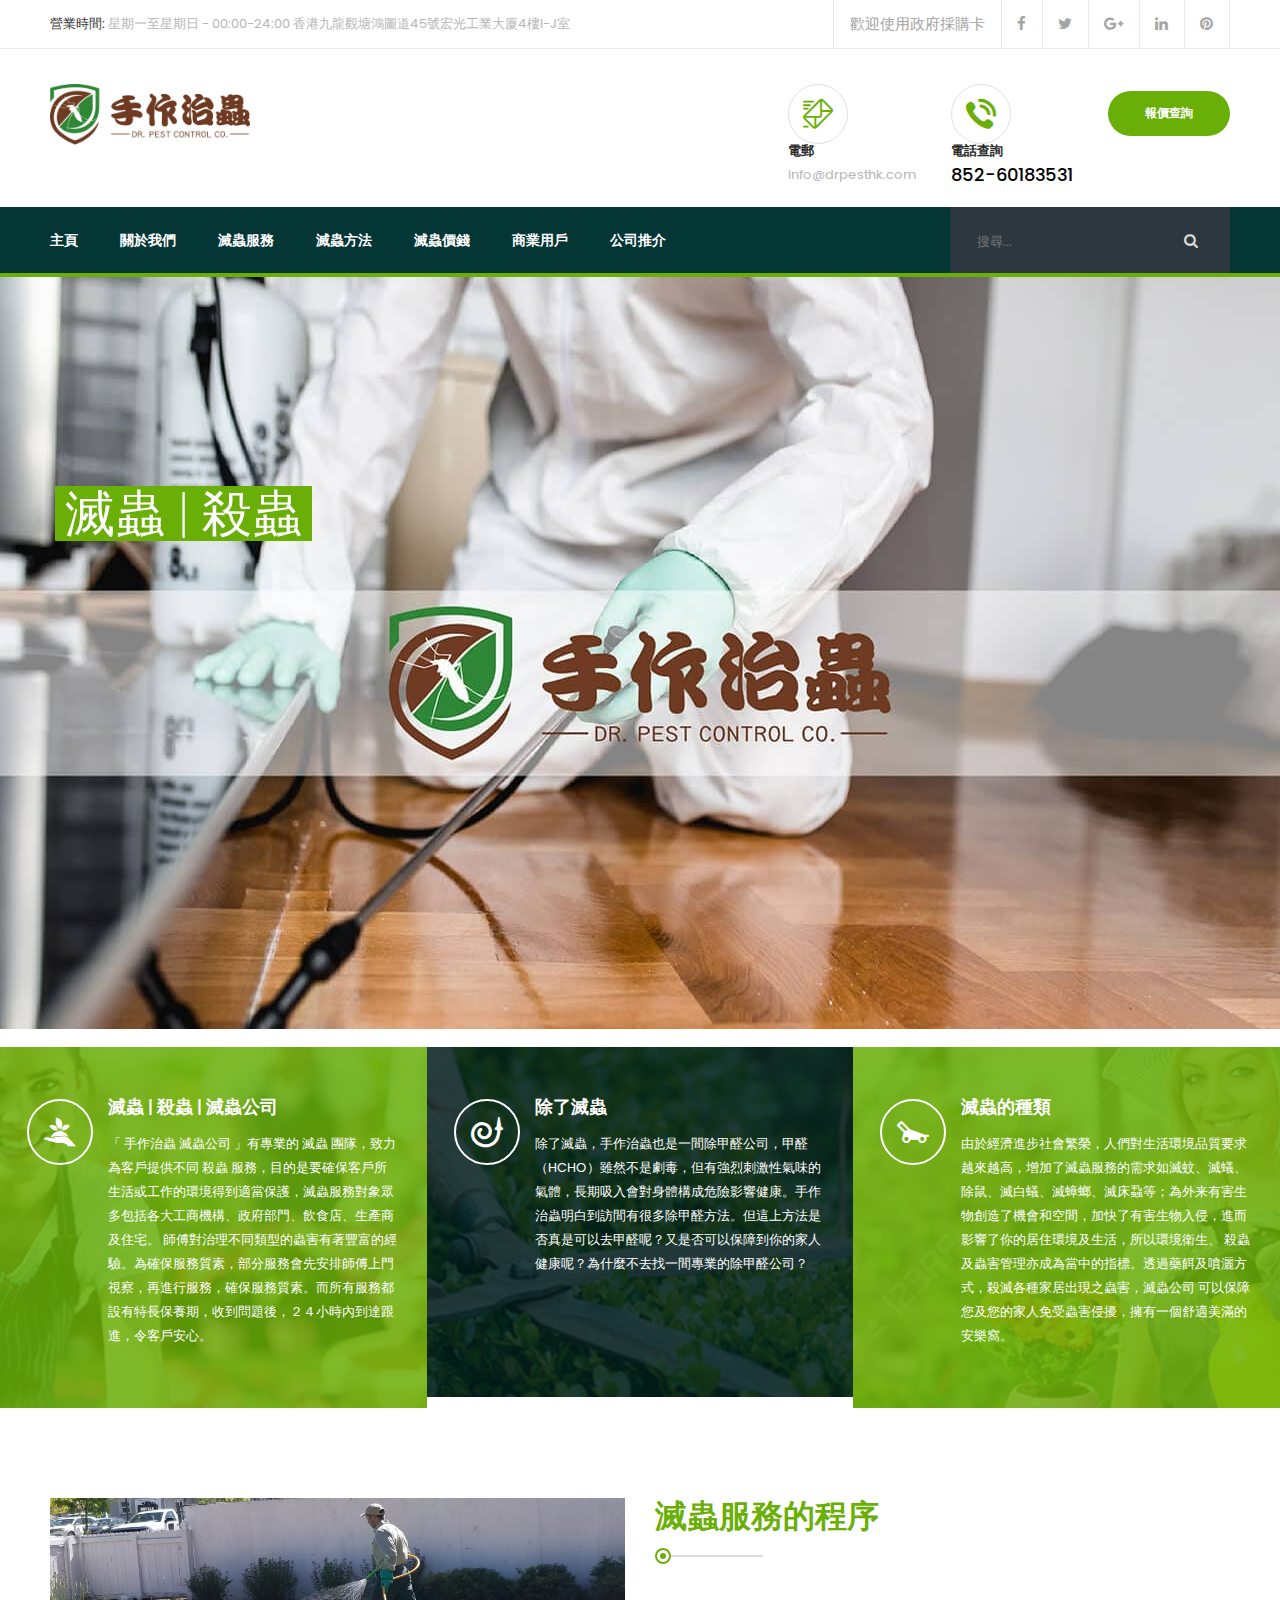
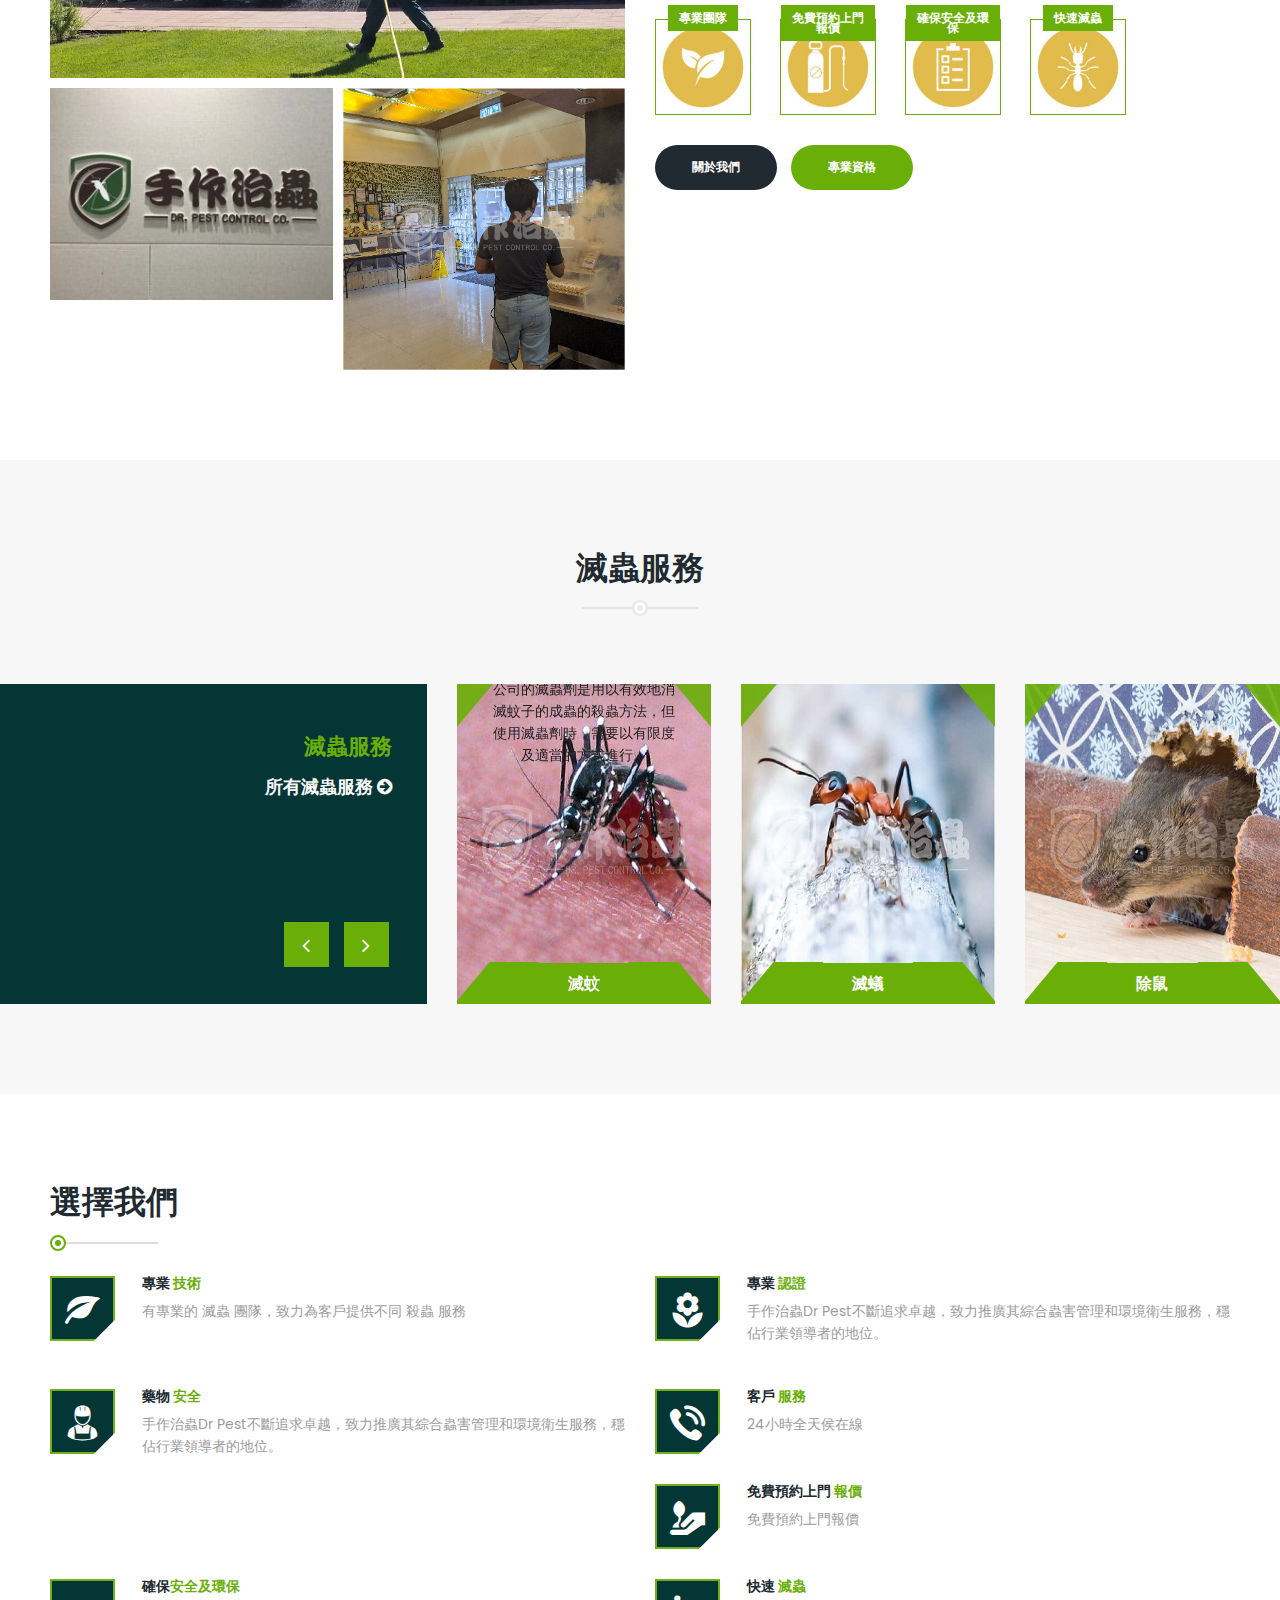
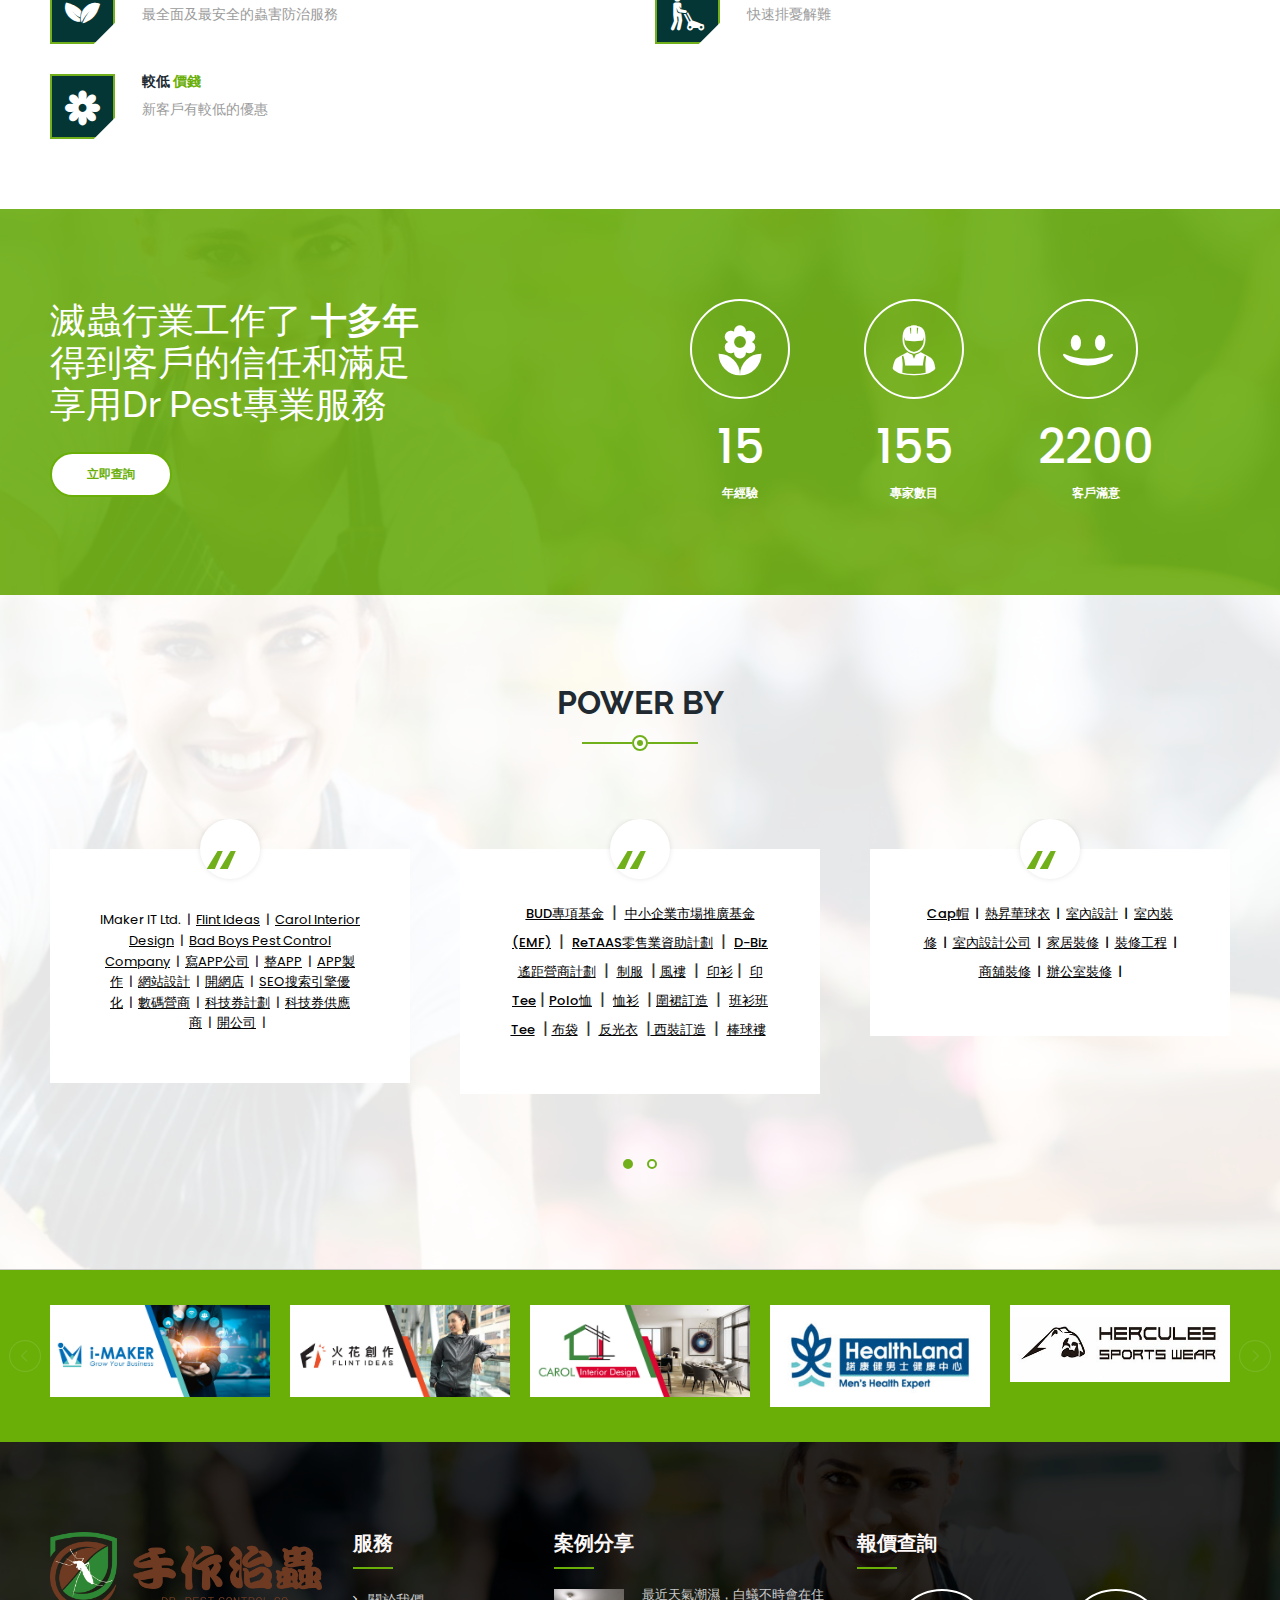
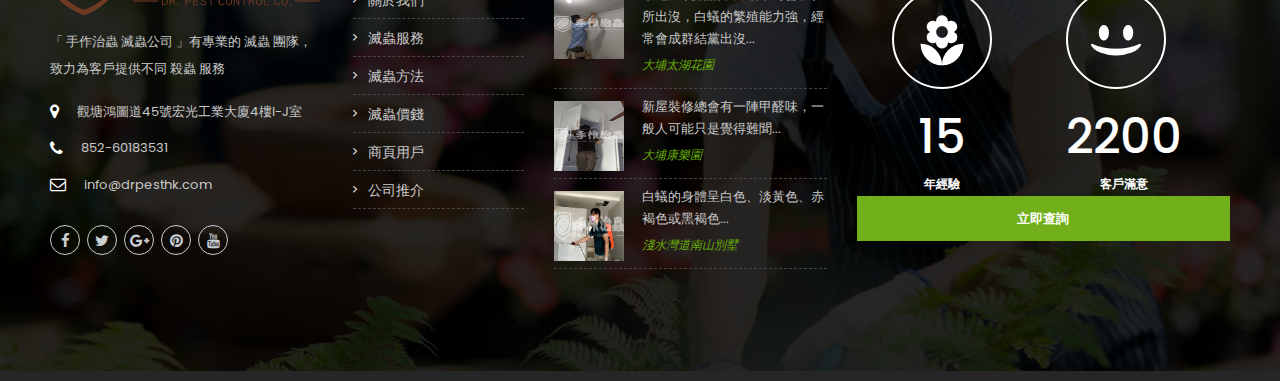
==== index.html @ c7b5b027 "update" ====
﻿<!DOCTYPE html>
<html lang="en">

<head>
	<meta charset="UTF-8">
	<title>Home</title>
	<!-- responsive meta -->
	<meta name="viewport" content="width=device-width, initial-scale=1">
	<!-- master stylesheet -->
	<link rel="stylesheet" href="css/style.css">
	<!-- responsive stylesheet -->
	<link rel="stylesheet" href="css/bootstrap-margin-padding.css">
	<link rel="stylesheet" href="css/responsive.css">
	<!-- THESE ARE THE META TAGS YOU MUST INCLUDE -->

	<meta charset="utf-8">
	<meta name="viewport" content="width=device-width, initial-scale=1, shrink-to-fit=no">
	<!-- NEXT IS THE BOOTSTRAP CDN -->
	<link rel="stylesheet" href="https://stackpath.bootstrapcdn.com/bootstrap/4.1.3/css/bootstrap.min.css"
		integrity="sha384-MCw98/SFnGE8fJT3GXwEOngsV7Zt27NXFoaoApmYm81iuXoPkFOJwJ8ERdknLPMO" crossorigin="anonymous">



	<!-- YOUR CONTENT GOES HERE -->
	<!-- NEXT IS THE JAVASCRIPT: JQUERY FIRST, POPPER.JS SECOND, BOOTSTRAP JS THIRD -->
	<!-- <script src="https://code.jquery.com/jquery-3.3.1.slim.min.js" integrity="sha384-q8i/X+965DzO0rT7abK41JStQIAqVgRVzpbzo5smXKp4YfRvH+8abtTE1Pi6jizo" crossorigin="anonymous"></script> -->
	<!-- <script src="https://cdnjs.cloudflare.com/ajax/libs/popper.js/1.14.3/umd/popper.min.js" integrity="sha384-ZMP7rVo3mIykV+2+9J3UJ46jBk0WLaUAdn689aCwoqbBJiSnjAK/l8WvCWPIPm49" crossorigin="anonymous"></script> -->
	<!-- <script src="https://stackpath.bootstrapcdn.com/bootstrap/4.1.3/js/bootstrap.min.js" integrity="sha384-ChfqqxuZUCnJSK3+MXmPNIyE6ZbWh2IMqE241rYiqJxyMiZ6OW/JmZQ5stwEULTy" crossorigin="anonymous"></script> -->
	<meta name="google-site-verification" content="wWHBRMINv65Apo0WuNTCNq6LvYM0Bk4wvo0X62aEets" />

</head>



<body>

	<!-- Preloader -->
	<div class="preloader"></div>
	<section class="top-bar">
		<div class="container">
			<div class="left-text pull-left">
				<p><span>營業時間: </span> 星期一至星期日 - 00:00-24:00 香港九龍觀塘鴻圖道45號宏光工業大廈4樓I-J室</p>
			</div>
			<!-- /.left-text -->
			<div class="social-icons pull-right">

				<ul>
					<li><a href="#">歡迎使用政府採購卡
						</a></li>
					<li><a href="#"><i class="fa fa-facebook"></i></a></li>
					<li><a href="#"><i class="fa fa-twitter"></i></a></li>
					<li><a href="#"><i class="fa fa-google-plus"></i></a></li>
					<li><a href="#"><i class="fa fa-linkedin"></i></a></li>
					<li><a href="#"><i class="fa fa-pinterest"></i></a></li>
				</ul>
			</div>
			<!-- /.social-icons -->
		</div>
	</section>
	<!-- /.top-bar -->
	<header class="header">
		<div class="container">
			<div class="logo pull-left">
				<a href="index.html">
					<img src="img/resources/logo.png" alt="Awesome Image" width="200" />
				</a>
			</div>
			<div class="header-right-info pull-right clearfix">
				<div class="single-header-info">
					<div class="icon-box">
						<div class="inner-box">
							<i class="flaticon-interface"></i>
						</div>
					</div>
					<div class="content">
						<h3>電郵</h3>
						<p>info@drpesthk.com</p>
					</div>
				</div>
				<div class="single-header-info">
					<div class="icon-box">
						<div class="inner-box">
							<i class="flaticon-phone-call"></i>
						</div>
					</div>
					<div class="content">
						<h3>電話查詢</h3>
						<p><b>852-60183531</b></p>
					</div>
				</div>

				<div class="single-header-info">
					<a href="./contact.html" class="thm-btn">報價查詢</a>
				</div>
			</div>
		</div>
	</header>
	<!-- /.header -->
	<nav class="mainmenu-area stricky">
		<div class="container">
			<div class="navigation pull-left">
				<div class="nav-header">
					<ul>
						<li><a href="index.html">主頁</a></li>
						<li class="nav-item px-6 dropdown">
							<a class="nav-link dropdown-toggle" href="#" id="servicesDropdown" role="button"
								data-toggle="dropdown" aria-haspopup="true" aria-expanded="false">關於我們</a>
							<div class="dropdown-menu" aria-labelledby="servicesDropdown">

								<div class="d-md-flex align-items-start justify-content-start">
									<div>
										<a class="dropdown-item" href="method.html">關於我們</a>
										<a class="dropdown-item" href="method.html">案例分享-家居服務</a>
										<a class="dropdown-item" href="method.html">案例分享-商業合作</a>
										<a class="dropdown-item" href="method.html">企業責任</a>
										<a class="dropdown-item" href="method.html">合作伙伴</a>
										<a class="dropdown-item" href="method.html">專業認證</a>
										<a class="dropdown-item" href="method.html">BLOG</a>
										<a class="dropdown-item" href="method.html">客戶轉介獎勵</a>
										<a class="dropdown-item" href="method.html">DR PEST品牌介紹</a>
									</div>

								</div>
						</li>
						<li class="nav-item px-6 dropdown">
							<a class="nav-link dropdown-toggle" href="#" id="servicesDropdown" role="button"
								data-toggle="dropdown" aria-haspopup="true" aria-expanded="false">滅蟲服務</a>
							<div class="dropdown-menu" aria-labelledby="servicesDropdown">

								<div class="d-md-flex align-items-start justify-content-start">
									<div>
										<div class="dropdown-header">蟲類</div>
										<a class="dropdown-item" href="method.html">滅蟲服務</a>
										<a class="dropdown-item" href="method.html">滅蚊服務</a>
										<a class="dropdown-item" href="method.html">滅蟻服務</a>
										<a class="dropdown-item" href="method.html">除鼠服務</a>
										<a class="dropdown-item" href="method.html">滅白蟻服務</a>
										<a class="dropdown-item" href="method.html">滅蟑螂服務</a>
										<a class="dropdown-item" href="method.html">滅床蝨服務</a>
										<a class="dropdown-item" href="method.html">滅衣魚服務</a>
										<a class="dropdown-item" href="method.html">滅蝨服務</a>
									</div>
									<div>
										<div class="dropdown-header">家居</div>
										<a class="dropdown-item" href="method.html">家居滅蟲服務</a>
										<a class="dropdown-item" href="method.html">新屋滅蟲</a>
									</div>
									<div>
										<div class="dropdown-header">蜂巢</div>
										<a class="dropdown-item" href="method.html">蜂巢處理</a>
										<a class="dropdown-item" href="method.html">蜜蜂</a>
										<a class="dropdown-item" href="method.html">蜜蜂入屋</a>

									</div>
									<div>
										<div class="dropdown-header">甲醛</div>
										<a class="dropdown-item" href="method.html">清除甲醛</a>
										<a class="dropdown-item" href="method.html">裝修後除甲醛</a>
									</div>
									<div>
										<div class="dropdown-header">白蟻</div>
										<a class="dropdown-item" href="method.html">白蟻防治</a>
										<a class="dropdown-item" href="method.html">殺白蟻</a>
										<a class="dropdown-item" href="method.html">白蟻防治藥劑</a>
									</div>
									<div>
										<div class="dropdown-header">納米天然消毒服務</div>
										<a class="dropdown-item" href="method.html">納米天然消毒服務</a>
										<a class="dropdown-item" href="method.html">霧化消毒</a>
										<a class="dropdown-item" href="method.html">霧化消毒機</a>
										<a class="dropdown-item" href="method.html">消毒服務</a>
										<a class="dropdown-item" href="method.html">專業消毒公司</a>
										<a class="dropdown-item" href="method.html">遊艇消毒</a>
										<a class="dropdown-item" href="method.html">診所消毒</a>
										<a class="dropdown-item" href="method.html">老人院霧化消毒</a>
										<a class="dropdown-item" href="method.html">學校霧化消毒</a>
										<a class="dropdown-item" href="method.html">車輛消毒</a>
										<a class="dropdown-item" href="method.html">上門消毒</a>
									</div>
								</div>
							</div>
						</li>
						<li class="nav-item px-6 dropdown">
							<a class="nav-link dropdown-toggle" href="#" id="servicesDropdown" role="button"
								data-toggle="dropdown" aria-haspopup="true" aria-expanded="false">滅蟲方法</a>
							<div class="dropdown-menu" aria-labelledby="servicesDropdown">

								<div class="d-md-flex align-items-start justify-content-start">
									<div>
										<div class="dropdown-header">蟲類</div>
										<a class="dropdown-item" href="method.html">滅蟻方法</a>
										<a class="dropdown-item" href="method.html">滅蟑螂方法</a>
										<a class="dropdown-item" href="./method.html">滅床蝨方法</a>
										<a class="dropdown-item" href="method.html">除鼠服務</a>
										<a class="dropdown-item" href="method.html">家居滅蟲方法</a>
									</div>
									<div>
										<div class="dropdown-header">甲醛</div>
										<a class="dropdown-item" href="method.html">除甲醛方法</a>

									</div>
									<div>
										<div class="dropdown-header">白蟻</div>
										<a class="dropdown-item" href="method.html">除白蟻方法</a>
										<a class="dropdown-item" href="method.html">消滅白蟻方法</a>

									</div>
								</div>
							</div>
						</li>
						<li class="nav-item px-6 dropdown">
							<a class="nav-link dropdown-toggle" href="#" id="servicesDropdown" role="button"
								data-toggle="dropdown" aria-haspopup="true" aria-expanded="false">滅蟲價錢</a>
							<div class="dropdown-menu" aria-labelledby="servicesDropdown">

								<div class="d-md-flex align-items-start justify-content-start">
									<div>
										<a class="dropdown-item" href="method.html">除甲醛價錢</a>
										<a class="dropdown-item" href="method.html">除白蟻費用</a>
										<a class="dropdown-item" href="method.html">白蟻防治費用</a>
										<a class="dropdown-item" href="method.html">滅床蝨價錢</a>

									</div>

								</div>
						</li>

						<li class="nav-item px-6 dropdown">
							<a class="nav-link dropdown-toggle" href="#" id="servicesDropdown" role="button"
								data-toggle="dropdown" aria-haspopup="true" aria-expanded="false">商業用戶</a>
							<div class="dropdown-menu" aria-labelledby="servicesDropdown">

								<div class="d-md-flex align-items-start justify-content-start">
									<div>
										<a class="dropdown-item" href="method.html">商業客戶滅蟲</a>
										<a class="dropdown-item" href="method.html">食品工廠滅蟲</a>
										<a class="dropdown-item" href="method.html">餐飲業滅蟲</a>
										<a class="dropdown-item" href="method.html">酒店與度假村</a>
										<a class="dropdown-item" href="method.html">超市滅蟲</a>
										<a class="dropdown-item" href="method.html">物流滅蟲</a>

									</div>
									<div>
										<a class="dropdown-item" href="method.html">商場滅蟲</a>
										<a class="dropdown-item" href="method.html">辦公室滅蟲</a>
										<a class="dropdown-item" href="method.html">大廈滅蟲</a>
										<a class="dropdown-item" href="method.html">藥廠滅蟲</a>
										<a class="dropdown-item" href="method.html">醫院滅蟲</a>
										<a class="dropdown-item" href="method.html">工地滅蟲</a>

									</div>
									<div>
										<a class="dropdown-item" href="method.html">飛機除蟲</a>
										<a class="dropdown-item" href="method.html">船隻滅蟲</a>

									</div>

								</div>
						</li>

						<li class="nav-item px-6 dropdown">
							<a class="nav-link dropdown-toggle" href="#" id="servicesDropdown" role="button"
								data-toggle="dropdown" aria-haspopup="true" aria-expanded="false">公司推介</a>
							<div class="dropdown-menu" aria-labelledby="servicesDropdown">

								<div class="d-md-flex align-items-start justify-content-start">
									<div>

										<a class="dropdown-item" href="method.html">滅蟲公司推介</a>
										<a class="dropdown-item" href="method.html">滅蜂公司</a>
										<a class="dropdown-item" href="method.html">除甲醛公司比較</a>
										<a class="dropdown-item" href="method.html">專業消毒公司</a>
										<a class="dropdown-item" href="method.html">滅鼠公司邊間好</a>
										<a class="dropdown-item" href="method.html">滅蝨公司推介</a>

									</div>

								</div>
						</li>


						<!-- <li class="HOVER"><a href="#" data-hover="More option" tabindex="-1">More options</a> -->
					</ul>

				</div>

				<div class="nav-footer">
					<button><i class="fa fa-bars"></i></button>
				</div>
			</div>
			<div class="search-box pull-right">
				<form action="search.html">
					<input type="text" name="q" placeholder="搜尋...">
					<button type="submit"><i class="fa fa-search"></i></button>
				</form>
			</div>

		
			
		</div>
	</nav>
	<!-- /.mainmenu-area -->

	<section class="rev_slider_wrapper">
		<div id="slider1" class="rev_slider" data-version="5.0">
			<ul>
				<li data-transition="parallaxvertical">
					<img src="img/slides/1.jpg" alt="" width="1920" height="705" data-bgposition="top center"
						data-bgfit="cover" data-bgrepeat="no-repeat" data-bgparallax="1">
					<div class="tp-caption sfl tp-resizeme thm-banner-h1 blue-bg" data-x="left" data-hoffset="0"
						data-y="top" data-voffset="209" data-whitespace="nowrap" data-transform_idle="o:1;"
						data-transform_in="o:0" data-transform_out="o:0" data-start="500">
						滅蟲 | 殺蟲
					</div>
					<div class="tp-caption sfr tp-resizeme thm-banner-h1 heavy black-bg" data-x="left" data-hoffset="0"
						data-y="top" data-voffset="263" data-whitespace="nowrap" data-transform_idle="o:1;"
						data-transform_in="o:0" data-transform_out="o:0" data-start="1000">
						「手作治蟲滅蟲公司」
					</div>
					<!-- 
				<div class="tp-caption sfb tp-resizeme thm-banner-h3" 
					data-x="left" data-hoffset="0" 
					data-y="top" data-voffset="341" 
					data-whitespace="nowrap"
					data-transform_idle="o:1;" 
					data-transform_in="o:0" 
					data-transform_out="o:0" 
					data-start="1500">
					<span class="">We Serve Better than Any Other</span>
				</div>
				<div class="tp-caption sfb tp-resizeme thm-banner-p" 
					data-x="left" data-hoffset="0" 
					data-y="top" data-voffset="393" 
					data-whitespace="nowrap"
					data-transform_idle="o:1;" 
					data-transform_in="o:0" 
					data-transform_out="o:0" 
					data-start="2000">
					Not sure what is going on, come in Today for a Symptom <br>Check up, There are many kind of process!!
				</div>
				<div class="tp-caption sfl tp-resizeme" 
					data-x="left" data-hoffset="0" 
					data-y="top" data-voffset="465" 
					data-whitespace="nowrap"
					data-transform_idle="o:1;" 
					data-transform_in="o:0" 
					data-transform_out="o:0" 
					data-start="2300">
					<a href="#" class="thm-btn">Call us Today</a>
				</div>
				<div class="tp-caption sfr tp-resizeme" 
					data-x="left" data-hoffset="185" 
					data-y="top" data-voffset="465" 
					data-whitespace="nowrap"
					data-transform_idle="o:1;" 
					data-transform_in="o:0" 
					data-transform_out="o:0" 
					data-start="2600">
					<a href="#" class="thm-btn inverse">Learn More</a>
				</div> -->
				</li>
				<li data-transition="parallaxvertical">
					<img src="img/slides/2.jpg" alt="" width="1920" height="705" data-bgposition="top center"
						data-bgfit="cover" data-bgrepeat="no-repeat" data-bgparallax="2">
					<div class="tp-caption sfl tp-resizeme thm-banner-h1 blue-bg" data-x="left" data-hoffset="0"
						data-y="top" data-voffset="209" data-whitespace="nowrap" data-transform_idle="o:1;"
						data-transform_in="o:0" data-transform_out="o:0" data-start="500">
						滅蟲 | 殺蟲
					</div>
					<div class="tp-caption sfr tp-resizeme thm-banner-h1 heavy black-bg" data-x="left" data-hoffset="0"
						data-y="top" data-voffset="263" data-whitespace="nowrap" data-transform_idle="o:1;"
						data-transform_in="o:0" data-transform_out="o:0" data-start="1000">
						「手作治蟲滅蟲公司」
					</div>
					<!-- 
				<div class="tp-caption sfb tp-resizeme thm-banner-h3" 
					data-x="left" data-hoffset="0" 
					data-y="top" data-voffset="353" 
					data-whitespace="nowrap"
					data-transform_idle="o:1;" 
					data-transform_in="o:0" 
					data-transform_out="o:0" 
					data-start="1500">
					We Serve Better than Any Other
				</div>
				<div class="tp-caption sfb tp-resizeme thm-banner-p" 
					data-x="left" data-hoffset="0" 
					data-y="top" data-voffset="404" 
					data-whitespace="nowrap"
					data-transform_idle="o:1;" 
					data-transform_in="o:0" 
					data-transform_out="o:0" 
					data-start="2000">
					Not sure what is going on, come in Today for a Symptom <br>Check up, There are many kind of process!!
				</div>
				<div class="tp-caption sfl tp-resizeme" 
					data-x="left" data-hoffset="0" 
					data-y="top" data-voffset="474" 
					data-whitespace="nowrap"
					data-transform_idle="o:1;" 
					data-transform_in="o:0" 
					data-transform_out="o:0" 
					data-start="2300">
					<a href="#" class="thm-btn">Call us Today</a>
				</div>
				<div class="tp-caption sfr tp-resizeme" 
					data-x="left" data-hoffset="185" 
					data-y="top" data-voffset="474" 
					data-whitespace="nowrap"
					data-transform_idle="o:1;" 
					data-transform_in="o:0" 
					data-transform_out="o:0" 
					data-start="2600">
					<a href="#" class="thm-btn inverse">Learn More</a>
				</div> -->
				</li>
			</ul>
		</div>
	</section>
	<section class="call-to-action home-one">
		<div class="container-fluid">
			<div class="clearfix">
				<div class="call-to-action-corner col-md-4"
					style="background-image: url(img/call-to-action/left-box-bg.jpg);min-height: 350px">
					<div class="single-call-to-action open-hours">
						<div class="icon-box">
							<div class="inner-box">
								<i class="flaticon-plant-on-a-hand"></i>
							</div>
						</div>
						<div class="content-box">
							<h3 class="title">滅蟲 | 殺蟲 | 滅蟲公司</h3>
							<p>「 手作治蟲 滅蟲公司 」有專業的 滅蟲 團隊，致力為客戶提供不同 殺蟲
								服務，目的是要確保客戶所生活或工作的環境得到適當保護，滅蟲服務對象眾多包括各大工商機構、政府部門、飲食店、生產商及住宅。
								師傅對治理不同類型的蟲害有著豐富的經驗。為確保服務質素，部分服務會先安排師傅上門視察，再進行服務，確保服務質素。而所有服務都設有特長保養期，收到問題後，２４小時內到達跟進，令客戶安心。</span>
							</p>
						</div>
					</div>
				</div>
				<div class="call-to-action-center col-md-4"
					style="background-image: url(img/call-to-action/center-box-bg.jpg);min-height: 350px">
					<div class="single-call-to-action">
						<div class="icon-box">
							<div class="inner-box">
								<i class="flaticon-tool"></i>
							</div>
						</div>
						<div class="content-box">
							<h3 class="title">除了滅蟲</h3>
							<p>除了滅蟲，手作治蟲也是一間除甲醛公司，甲醛（HCHO）雖然不是劇毒，但有強烈刺激性氣味的氣體，長期吸入會對身體構成危險影響健康。手作治蟲明白到訪間有很多除甲醛方法。但這上方法是否真是可以去甲醛呢？又是否可以保障到你的家人健康呢？為什麼不去找一間專業的除甲醛公司？
								&nbsp;&nbsp;&nbsp;&nbsp;</span> </p>
						</div>
					</div>
				</div>
				<div class="call-to-action-corner col-md-4"
					style="background-image: url(img/call-to-action/right-box-bg.jpg);min-height: 350px">
					<div class="single-call-to-action">
						<div class="icon-box">
							<div class="inner-box">
								<i class="flaticon-machine"></i>
							</div>
						</div>
						<div class="content-box">
							<h3 class="title">滅蟲的種類</h3>
							<p>由於經濟進步社會繁榮，人們對生活環境品質要求越來越高，增加了滅蟲服務的需求如滅蚊、滅蟻、除鼠、滅白蟻、滅蟑螂、滅床蝨等；為外来有害生物創造了機會和空間，加快了有害生物入侵，進而影響了你的居住環境及生活，所以環境衛生、
								殺蟲 及蟲害管理亦成為當中的指標。透過藥餌及噴灑方式，殺滅各種家居出現之蟲害，滅蟲公司 可以保障您及您的家人免受蟲害侵擾，擁有一個舒適美滿的安樂窩。</span> </p>
						</div>
					</div>
				</div>
			</div>
		</div>
	</section>
	<section class="sec-padding">
		<div class="container">
			<div class="row">
				<div class="col-md-12 col-lg-6">
					<div class="row mb-10">
						<div class="col-md-12">
							<img class="full-width" src="img/about/1.jpg" alt="">
						</div>
					</div>
					<div class="row">
						<div class="col-md-6 pr-5 pr-sm-15 mb-sm-10">
							<img class="full-width" src="img/about/2.jpg" alt="">
						</div>
						<div class="col-md-6 pl-5 pl-sm-15">
							<img class="full-width" src="img/about/3.jpg" alt="">
						</div>
					</div>
				</div>
				<div class="col-md-12 col-lg-6">
					<div class="full-sec-content md-text-center mt-md-30">
						<div class="sec-title style-two mb-20">
							<!-- <h4 class="text-uppercase color-theme mt-20">Who we are</h4> -->
							<h2 class="text-uppercase color-theme">滅蟲服務的程序</h2>
							<span class="decor">
								<span class="inner"></span>
							</span>
						</div>
						<!-- <p class="mb-30">Nam liber tempor cum soluta nobis eleifend option congue nihil imperdiet doming id quod mazim placerat facer possim assum. Lorem ipsum dolor sit amet laaoree, consectetuer adipiscing elit, sed diam nonummy nibh euismod tincidunt.</p> -->
						<div class=" mt-50 mb-30 mb-xxs-0">
							<ul class="welcome-feature">
								<li class="">
									<div class="welcome-iconbox">
										<div class="content">
											<img src="img/icons/main-page-icons-01-150x150.jpg" alt="" width="150">
											<div class="details">
												<a href="#">專業團隊</a>
											</div>
										</div>
									</div>
								</li>
								<li class="">
									<div class="welcome-iconbox">
										<div class="content">
											<img src="img/icons/main-page-icons-02-150x150.jpg" alt="" width="150">
											<div class="details">
												<a href="#">免費預約上門報價</a>
											</div>
										</div>
									</div>
								</li>
								<li class="">
									<div class="welcome-iconbox">
										<div class="content">
											<img src="img/icons/main-page-icons-03-150x150.jpg" alt="" width="150">
											<div class="details">
												<a href="#">確保安全及環保</a>
											</div>
										</div>
									</div>
								</li>
								<li class="">
									<div class="welcome-iconbox">
										<div class="content">
											<img src="img/icons/main-page-icons-04-150x150.jpg" alt="" width="150">
											<div class="details">
												<a href="#">快速滅蟲</a>
											</div>
										</div>
									</div>
								</li>
							</ul>
						</div>
						<!-- <p style="font-size: 18px;" class="mb-30 color-theme">Nam liber tempor cum soluta nobis eleifend option congue nihil imperdiet do.</p> -->
						<a class="thm-btn btn-black mr-10" href="contact.html">關於我們</a>
						<a class="thm-btn" href="#">專業資格</a>
						
					</div>
				</div>
			</div>
		</div>
	</section>
	<section class="services-section sec-padding pb-60 pb-md-140" data-bg-color="#f7f7f7">
		<div class="container-fluid">
			<div class="sec-title text-center">
				<h2>滅蟲服務</h2>
				<!-- <p>Lorem ipsum is a dummy text it will use for subtitle here</p> -->
				<span class="decor"><span class="inner"></span></span>
			</div>
			<div class="row">
				<div class="welcome-wrp col-lg-4 col-md-4 col-sm-4 col-xs-12 p-0">
					<div class="services-wlc">
						<div class="content">
							<h3 class="color-theme title fw-b">滅蟲服務</h3>
							<!-- <p>Lorem ipsum dolor sit amet, consectetur adipisicing elit. Quis voluptates, dolorem et iusto, tempora officiis adipisci maiores.</p> -->
							<a class="color-light-white font-size-18 fw-b" href="#">所有滅蟲服務 <i
									class="fa fa-arrow-circle-right"></i></a>
						</div>
					</div>
				</div>
				<div class="col-lg-8 col-md-12 col-sm-12 col-xs-12 p-0">
					<div class="services-content services-carousel pl-30 pl-md-0">
						<div class="item">
							<div class="service-box">
								<div class="img-thumb">
									<img src="img/services/1.jpg" alt="">
								</div>
								<div class="content">
									<h4 class="title"><a href="#">滅蚊</a></h4>
								</div>
								<div class="overlay">
									<p>要有效防治蚊子，首先要找出有積水的地方，從改變或 滅蚊 的合適棲息環境，可以有效地減少蚊子的幼蟲(孑孓)可生長的環境數量。除了 天然滅蚊方法
										外，目前使用消滅蚊子幼蟲劑和成蟲滅蟲劑是兩個滅蚊的主要方法，擁有很高的針對性，對其它生物體的影響很低，甚至是沒有影響。消滅蚊子幼蟲劑是最快捷而有效去防止孑孓發育為蚊子成蟲的方法。滅蟲公司的滅蟲劑是用以有效地消滅蚊子的成蟲的殺蟲方法，但使用滅蟲劑時，需要以有限度及適當的方式進行。
									</p>
									<!-- <a class="value" href="#"> Start From <span class="service-price">$45</span></a>
								<a class="btn-link" href="#">read more <i class="fa fa-arrow-circle-right"></i></a> -->
								</div>
							</div>
						</div>
						<div class="item">
							<div class="service-box">
								<div class="img-thumb">
									<img src="img/services/2.jpg" alt="">
								</div>
								<div class="content">
									<h4 class="title"><a href="#">滅蟻</a></h4>
								</div>
								<div class="overlay">
									<p>「手作治蟲滅蟻公司」有專業的滅蟻團隊，為家居及商業客戶提供可靠安心的滅蟻服務。春雨降臨時，市民或許發現有不少昆蟲開始出現。螞蟻有儲糧的習慣，冬季進入前會儲起糧食，在巢內渡過整個冬天，所以螞蟻在冬天的活動會比春夏時期少。直至臨近春季糧食所剩無幾，便開始出來覓食
									</p>
									<!-- <a class="value" href="#"> Start From <span class="service-price">$45</span></a>
								<a class="btn-link" href="#">read more <i class="fa fa-arrow-circle-right"></i></a> -->
								</div>
							</div>
						</div>
						<div class="item">
							<div class="service-box">
								<div class="img-thumb">
									<img src="img/services/3.jpg" alt="">
								</div>
								<div class="content">
									<h4 class="title"><a href="#">除鼠</a></h4>
								</div>
								<div class="overlay">
									<p>要控制鼠患就要從改善環境衞生、安裝 除鼠 措施和使用直接 消滅老鼠 方法這幾方面的滅蟲 /
										殺蟲方法著手。因為香港的氣候和狹窄擠迫環境，十分適合某些品種的老鼠生活和繁殖。 滅鼠公司
										以熟悉老鼠的生理、習性和進食模式，都是滅蟲公司能有效地控制鼠患方法的先決條件，以達致安全、快速和持久的除鼠效果。</p>
									<!-- <a class="value" href="#"> Start From <span class="service-price">$45</span></a>
								<a class="btn-link" href="#">read more <i class="fa fa-arrow-circle-right"></i></a> -->
								</div>
							</div>
						</div>
						<div class="item">
							<div class="service-box">
								<div class="img-thumb">
									<img src="img/services/4.jpg" alt="">
								</div>
								<div class="content">
									<h4 class="title"><a href="#">滅白蟻</a></h4>
								</div>
								<div class="overlay">
									<p>由於負責覓食的工蟻不會暴露於光線下，加上白蟻必須在潮濕的環境中生存，因此牠們蛀蝕木塊時也不會咬穿木皮，以免接觸外部乾燥空氣，而在沒有木材的地方，會以沙泥、排泄物等築成密封的巢及通道，故細心觀察便有可能發現白蟻活動的跡象，例如蟻路、吸水線、蛀蝕痕跡、排泄物或分飛孔等。
									</p>
									<!-- <a class="value" href="#"> Start From <span class="service-price">$45</span></a>
								<a class="btn-link" href="#">read more <i class="fa fa-arrow-circle-right"></i></a> -->
								</div>
							</div>
						</div>
						<div class="item">
							<div class="service-box">
								<div class="img-thumb">
									<img src="img/services/5.jpg" alt="">
								</div>
								<div class="content">
									<h4 class="title"><a href="#">滅蟑螂</a></h4>
								</div>
								<div class="overlay">
									<p>嘔吐，本身是一個人類覺得噁心的行為，但到了蟑螂這裡卻是生活的秘技。混合了口水的食物，會變成一坨後流入食道儲存起來。而當無法消化部分食物，又或者需要空位來放新食物時。蟑螂就會將食道中的食物再次吐出，這個過程也稱為嘔吐，除了嘔吐外，蟑螂還會將嘔吐物再次吃下一邊爬、一邊吃、一邊吐、一邊拉，光想一下就讓人毛骨悚然。不過也多虧了它們這個壞習慣，人類利用這個特性，發明的蟑螂藥才能有奇效。
									</p>
									<!-- <a class="value" href="#"> Start From <span class="service-price">$45</span></a>
								<a class="btn-link" href="#">read more <i class="fa fa-arrow-circle-right"></i></a> -->
								</div>
							</div>
						</div>
						<div class="item">
							<div class="service-box">
								<div class="img-thumb">
									<img src="img/services/6.jpg" alt="">
								</div>
								<div class="content">
									<h4 class="title"><a href="#">滅床蝨</a></h4>
								</div>
								<div class="overlay">
									<p>手作治蟲滅蟲公司滅蟲服務專業人員表示，不少酒店的房間都舖有地毯，雖然會有職員定期清潔，惟因酒店入住率高，在全球化興盛的年代，入住酒店的旅客來自四方八面，難免會出現「攜蝨入住」的可能性，蝨蟲卵極有可能留在房間內不斷繁殖，當住客入住時，又再將蝨蟲帶走
									</p>
									<!-- <a class="value" href="#"> Start From <span class="service-price">$45</span></a>
								<a class="btn-link" href="#">read more <i class="fa fa-arrow-circle-right"></i></a> -->
								</div>
							</div>
						</div>
					</div>
				</div>
			</div>
		</div>
	</section>
	<section class="sec-padding pb-40">
		<div class="container">
			<div class="row">
				<div class="col-lg-12 col-md-12">
					<div class="sec-title style-two sm-text-center mb-20">
						<h2>選擇我們</h2>
						<span class="decor">
							<span class="inner"></span>
						</span>
					</div>
					<div class="row style-three">
						<div class="col-md-6 col-sm-6">
							<div class="single-service-home">
								<div class="icon-box">
									<div class="inner-box">
										<i class="flaticon-tree-leaf"></i>
									</div>
								</div>
								<div class="content">
									<h3>專業 <span class="color-theme">技術</span></h3>
									<p>有專業的 滅蟲 團隊，致力為客戶提供不同 殺蟲 服務</p>
								</div>
							</div>
						</div>
						<div class="col-md-6 col-sm-6">
							<div class="single-service-home">
								<div class="icon-box">
									<div class="inner-box">
										<i class="flaticon-nature-4"></i>
									</div>
								</div>
								<div class="content">
									<h3>專業 <span class="color-theme">認證</span></h3>
									<p>手作治蟲Dr Pest不斷追求卓越，致力推廣其綜合蟲害管理和環境衛生服務，穩佔行業領導者的地位。</p>
								</div>
							</div>
						</div>
						<div class="col-md-6 col-sm-6">
							<div class="single-service-home">
								<div class="icon-box">
									<div class="inner-box">
										<i class="flaticon-construction-worker"></i>
									</div>
								</div>
								<div class="content">
									<h3>藥物 <span class="color-theme">安全</span></h3>
									<p>手作治蟲Dr Pest不斷追求卓越，致力推廣其綜合蟲害管理和環境衛生服務，穩佔行業領導者的地位。</p>
								</div>
							</div>
						</div>
						<div class="col-md-6 col-sm-6">
							<div class="single-service-home">
								<div class="icon-box">
									<div class="inner-box">
										<i class="flaticon-phone-call"></i>
									</div>
								</div>
								<div class="content">
									<h3>客戶 <span class="color-theme">服務</span></h3>
									<p>24小時全天侯在線</p>
								</div>
							</div>
						</div>
						<div class="col-md-6 col-sm-6">
							<div class="single-service-home">
								<div class="icon-box">
									<div class="inner-box">
										<i class="flaticon-sprout"></i>
									</div>
								</div>
								<div class="content">
									<h3>免費預約上門 <span class="color-theme">報價</span></h3>
									<p>免費預約上門報價</p>
								</div>
							</div>
						</div>
						<div class="col-md-6 col-sm-6">
							<div class="single-service-home">
								<div class="icon-box">
									<div class="inner-box">
										<i class="flaticon-nature-7"></i>
									</div>
								</div>
								<div class="content">
									<h3>確保<span class="color-theme">安全及環保 </span></h3>
									<p>最全面及最安全的蟲害防治服務</p>
								</div>
							</div>
						</div>
						<div class="col-md-6 col-sm-6">
							<div class="single-service-home">
								<div class="icon-box">
									<div class="inner-box">
										<i class="flaticon-people-6"></i>
									</div>
								</div>
								<div class="content">
									<h3>快速 <span class="color-theme">滅蟲</span></h3>
									<p>快速排憂解難</p>
								</div>
							</div>
						</div>
						<div class="col-md-6 col-sm-6">
							<div class="single-service-home">
								<div class="icon-box">
									<div class="inner-box">
										<i class="flaticon-nature-6"></i>
									</div>
								</div>
								<div class="content">
									<h3>較低 <span class="color-theme">價錢</span></h3>
									<p>新客戶有較低的優惠</p>
								</div>
							</div>
						</div>
					</div>
				</div>
				<!-- <div class="col-lg-5 col-md-12">
					<div class="sec-title style-two mb-20 mt-sm-30">
						<h2 class="">報價<span class="color-black">查詢</span></h2>
						<span class="decor">
							<span class="inner"></span>
						</span>
					</div>
					<form class="appointment-form" action="inc/sendemail.php">
						<div class="row">
							<div class="col-sm-6 pr-5 pr-xs-15">
								<div class="form-group">
									<input class="form-control" type="text" name="name" placeholder="姓名(必填)">
								</div>
							</div>
							<div class="col-sm-6 pl-5 pl-xs-15">
								<div class="form-group">
									<input class="form-control" type="text" name="email" placeholder="電郵(必填)">
								</div>
							</div>
							<div class="col-sm-6 pr-5 pr-xs-15">
								<div class="form-group">
									<input class="form-control" type="text" name="email" placeholder="電話(必填)">
								</div>
							</div>
							<div class="col-sm-6 pl-5 pl-xs-15">
								<div class="form-group">
									<select class="form-control" name="category">
										<option value="">問題類型(必填)</option>
										<option value="">個人滅蟲</option>
										<option value="Excellent Services">商業滅蟲</option>
										<option value="Landscape Design">其他查詢</option>
									</select>
								</div>
							</div>

							<div class="col-sm-12">
								<div class="form-group">
									<textarea class="form-control" name="message" placeholder="留言(必填)"></textarea>
								</div>
							</div>
							<div class="col-sm-12">
								<div class="form-group">
									<div>
										<input class="form-check-input" type="checkbox" value=""
											id="flexCheckIndeterminate"> &nbsp;&nbsp;
										<label class="form-check-label" style="padding-left: 5px;"
											for="flexCheckIndeterminate">
											我同意我提交的數據被收集和儲存
										</label>
									</div>
								</div>
							</div>

						</div>
						<button class="thm-btn btn-black flat-btn" type="submit">發送</button>
					</form>
				</div> -->
			</div>
		</div>
	</section>
	<section class="fact-counter-wrapper sec-padding">
		<div class="container">
			<div class="row">
				<div class="col-lg-6 col-md-4">
					<h2>滅蟲行業工作了 <b>十多年</b> <br>得到客戶的信任和滿足 <br>享用Dr Pest專業服務</h2>
					<a href="./contact.html" class="thm-btn inverse">立即查詢</a>
				</div>
				<div class="col-lg-6 col-md-8">
					<div class="single-fact">
						<div class="icon-box">
							<i class="flaticon-nature-4"></i>
						</div>
						<span class="timer" data-from="0" data-to="15" data-speed="5000"
							data-refresh-interval="50">15</span>
						<p>年經驗</p>
					</div>
					<div class="single-fact">
						<div class="icon-box">
							<i class="flaticon-construction-worker"></i>
						</div>
						<span class="timer" data-from="10" data-to="155" data-speed="5000"
							data-refresh-interval="50">155</span>
						<p>專家數目</p>
					</div>
					<div class="single-fact">
						<div class="icon-box">
							<i class="flaticon-smile"></i>
						</div>
						<span class="timer" data-from="10" data-to="2200" data-speed="5000"
							data-refresh-interval="50">2200</span>
						<p>客戶滿意</p>
					</div>
				</div>
			</div>
		</div>
	</section>

	<section class="sec-padding testimonials-wrapper">
		<div class="container">
			<div class="sec-title colored text-center">
				<h2>POWER BY</h2>
				<span class="decor">
					<span class="inner"></span>
				</span>
			</div>
			<div class="testimonaials-carousel owl-carousel owl-theme">
				<div class="item">
					<div class="single-testimonaials">
						<div class="qoute-box">
							<i class="qoute">“</i>
						</div>
						<p>
						<div class="elementor-text-editor elementor-clearfix">
							<span style="color: black;"><a style="color: black;" href="https://www.imakerltd.com/"
									target="_blank" rel="noopener" data-content="https://www.imakerltd.com/"
									data-type="external">iMaker IT
									ltd.</a>&nbsp;&nbsp;|&nbsp;&nbsp;<span style="text-decoration: underline;"><a
										style="color: black; text-decoration: underline;"
										href="https://www.flintideasltd.com/" target="_blank" rel="noopener"
										data-content="https://www.flintideasltd.com/" data-type="external">Flint
										Ideas</a></span>&nbsp;&nbsp;|&nbsp;&nbsp;<span
									style="text-decoration: underline;"><a
										style="color: black; text-decoration: underline;"
										href="https://www.carol-construction.com/" target="_blank" rel="noopener"
										data-content="https://www.carol-construction.com/" data-type="external">Carol
										Interior Design</a></span>&nbsp; |&nbsp; <a
									style="color: black; text-decoration: underline;"
									href="https://www.badboys-pest.com/" target="_blank">Bad
									Boys Pest Control Company</a>&nbsp; |&nbsp; <span
									style="text-decoration: underline;"><a
										style="color: black; text-decoration: underline;"
										href="https://www.imakerltd.com/app-development" target="_blank" rel="noopener"
										data-content="https://www.imakerltd.com/app-development"
										data-type="external">寫APP公司</a></span>&nbsp;&nbsp;|&nbsp;&nbsp;<span
									style="text-decoration: underline;"><a
										style="color: black; text-decoration: underline;"
										href="https://www.imakerltd.com/app-development" target="_blank" rel="noopener"
										data-content="https://www.imakerltd.com/app-development"
										data-type="external">整APP</a></span>&nbsp;&nbsp;|&nbsp;&nbsp;<span
									style="text-decoration: underline;"><a
										style="color: black; text-decoration: underline;"
										href="https://www.imakerltd.com/app-development" target="_blank" rel="noopener"
										data-content="https://www.imakerltd.com/app-development"
										data-type="external">APP製作</a></span>&nbsp;&nbsp;|&nbsp;&nbsp;<span
									style="text-decoration: underline;"><a
										style="color: black; text-decoration: underline;"
										href="https://www.imakerltd.com/web-design" target="_blank" rel="noopener"
										data-content="https://www.imakerltd.com/web-design"
										data-type="external">網站設計</a></span>&nbsp;&nbsp;|&nbsp;&nbsp;<span
									style="text-decoration: underline;"><a
										style="color: black; text-decoration: underline;"
										href="https://www.imakerltd.com/%E9%96%8B%E7%B6%B2%E5%BA%97" target="_blank"
										rel="noopener"
										data-content="https://www.imakerltd.com/%E9%96%8B%E7%B6%B2%E5%BA%97"
										data-type="external">開網店</a></span>&nbsp;&nbsp;|&nbsp;&nbsp;<span
									style="text-decoration: underline;"><a
										style="color: black; text-decoration: underline;"
										href="https://www.imakerltd.com/seo" target="_blank" rel="noopener"
										data-content="https://www.imakerltd.com/seo"
										data-type="external">SEO搜索引擎優化</a></span>&nbsp;&nbsp;|&nbsp;&nbsp;<span
									style="text-decoration: underline;"><a
										style="color: black; text-decoration: underline;"
										href="https://www.imakerltd.com/%E6%95%B8%E7%A2%BC%E7%87%9F%E9%8A%B7"
										target="_blank" rel="noopener"
										data-content="https://www.imakerltd.com/%E6%95%B8%E7%A2%BC%E7%87%9F%E9%8A%B7"
										data-type="external">數碼營商</a></span>&nbsp;&nbsp;|&nbsp;&nbsp;<span
									style="text-decoration: underline;"><a
										style="color: black; text-decoration: underline;"
										href="https://www.imakerltd.com/tvp" target="_blank" rel="noopener"
										data-content="https://www.imakerltd.com/tvp"
										data-type="external">科技券計劃</a></span>&nbsp;&nbsp;|&nbsp;&nbsp;<span
									style="text-decoration: underline;"><a
										style="color: black; text-decoration: underline;"
										href="https://www.imakerltd.com/%E7%A7%91%E6%8A%80%E5%88%B8%E4%BE%9B%E6%87%89%E5%95%86"
										target="_blank" rel="noopener"
										data-content="https://www.imakerltd.com/%E7%A7%91%E6%8A%80%E5%88%B8%E4%BE%9B%E6%87%89%E5%95%86"
										data-type="external">科技券供應商</a></span>&nbsp;&nbsp;|&nbsp;&nbsp;<span
									style="text-decoration: underline;"><a
										style="color: black; text-decoration: underline;"
										href="https://www.imakerltd.com/%E9%96%8B%E5%85%AC%E5%8F%B8" target="_blank"
										rel="noopener"
										data-content="https://www.imakerltd.com/%E9%96%8B%E5%85%AC%E5%8F%B8"
										data-type="external">開公司</a></span>&nbsp;&nbsp;|&nbsp;&nbsp;
						</div>
						</p>

					</div>
				</div>
				<div class="item">
					<div class="single-testimonaials">
						<div class="qoute-box">
							<i class="qoute">“</i>
						</div>
						<p><span style="text-decoration: underline;"><a
									style="color: black; text-decoration: underline;"
									href="https://www.imakerltd.com/bud" target="_blank" rel="noopener"
									data-content="https://www.imakerltd.com/bud"
									data-type="external">BUD專項基金</a></span>&nbsp;&nbsp;|&nbsp;&nbsp;<span
								style="text-decoration: underline;"><a style="color: black; text-decoration: underline;"
									href="https://www.imakerltd.com/emf" target="_blank" rel="noopener"
									data-content="https://www.imakerltd.com/emf"
									data-type="external">中小企業市場推廣基金(EMF)</a></span>&nbsp;&nbsp;|&nbsp;&nbsp;<span
								style="text-decoration: underline;"><a style="color: black; text-decoration: underline;"
									href="https://www.imakerltd.com/retaas" target="_blank" rel="noopener"
									data-content="https://www.imakerltd.com/retaas"
									data-type="external">ReTAAS零售業資助計劃</a></span>&nbsp;&nbsp;|&nbsp;&nbsp;<span
								style="text-decoration: underline;"><a style="color: black; text-decoration: underline;"
									href="https://www.imakerltd.com/d-biz" target="_blank" rel="noopener"
									data-content="https://www.imakerltd.com/d-biz"
									data-type="external">D-Biz遙距營商計劃</a></span>&nbsp;&nbsp;|&nbsp;&nbsp;<span
								style="text-decoration: underline;"><a style="color: black; text-decoration: underline;"
									href="https://www.flintideasltd.com/" target="_blank" rel="noopener"
									data-content="https://www.flintideasltd.com/"
									data-type="external">制服</a></span>&nbsp;&nbsp;|&nbsp;<span
								style="text-decoration: underline;"><a style="color: black; text-decoration: underline;"
									href="https://www.flintideasltd.com/wind-breaker" target="_blank" rel="noopener"
									data-content="https://www.flintideasltd.com/wind-breaker"
									data-type="external">風褸</a></span>&nbsp;&nbsp;|&nbsp;&nbsp;<span
								style="text-decoration: underline;"><a style="color: black; text-decoration: underline;"
									href="https://www.flintideasltd.com/clotheprinting" target="_blank" rel="noopener"
									data-content="https://www.flintideasltd.com/clotheprinting"
									data-type="external">印衫</a></span>&nbsp;|&nbsp;&nbsp;<span
								style="text-decoration: underline;"><a style="color: black; text-decoration: underline;"
									href="https://www.flintideasltd.com/clotheprinting" target="_blank" rel="noopener"
									data-content="https://www.flintideasltd.com/clotheprinting"
									data-type="external">印tee</a></span>&nbsp;|&nbsp;<span
								style="text-decoration: underline;"><a style="color: black; text-decoration: underline;"
									href="https://www.flintideasltd.com/polo-shirts" target="_blank" rel="noopener"
									data-content="https://www.flintideasltd.com/polo-shirts"
									data-type="external">Polo恤</a></span>&nbsp;&nbsp;|&nbsp;&nbsp;<span
								style="text-decoration: underline;"><a style="color: black; text-decoration: underline;"
									href="https://www.flintideasltd.com/shirts" target="_blank" rel="noopener"
									data-content="https://www.flintideasltd.com/shirts"
									data-type="external">恤衫</a></span>&nbsp;&nbsp;|&nbsp;<span
								style="text-decoration: underline;"><a style="color: black; text-decoration: underline;"
									href="https://www.flintideasltd.com/apron" target="_blank" rel="noopener"
									data-content="https://www.flintideasltd.com/apron"
									data-type="external">圍裙訂造</a></span>&nbsp;&nbsp;|&nbsp;&nbsp;<span
								style="text-decoration: underline;"><a style="color: black; text-decoration: underline;"
									href="https://www.flintideasltd.com/classtee" target="_blank" rel="noopener"
									data-content="https://www.flintideasltd.com/classtee"
									data-type="external">班衫班tee</a></span>&nbsp;&nbsp;|&nbsp;<span
								style="text-decoration: underline;"><a style="color: black; text-decoration: underline;"
									href="https://www.flintideasltd.com/bag" target="_blank" rel="noopener"
									data-content="https://www.flintideasltd.com/bag"
									data-type="external">布袋</a></span>&nbsp;&nbsp;|&nbsp;&nbsp;<span
								style="text-decoration: underline;"><a style="color: black; text-decoration: underline;"
									href="https://www.flintideasltd.com/worker-wears" target="_blank" rel="noopener"
									data-content="https://www.flintideasltd.com/worker-wears"
									data-type="external">反光衣</a></span>&nbsp; |<span
								style="text-decoration: underline;"><a style="color: black; text-decoration: underline;"
									href="https://www.flintideasltd.com/suit" target="_blank" rel="noopener"
									data-content="https://www.flintideasltd.com/suit"
									data-type="external">&nbsp;西裝訂造</a></span>&nbsp;&nbsp;|&nbsp;&nbsp;<span
								style="text-decoration: underline;"><a style="color: black; text-decoration: underline;"
									href="https://www.flintideasltd.com/baseball-jacket" target="_blank" rel="noopener"
									data-content="https://www.flintideasltd.com/baseball-jacket"
									data-type="external">棒球褸</a></span>&nbsp;</span></p>

					</div>
				</div>

				<div class="item">
					<div class="single-testimonaials">
						<div class="qoute-box">
							<i class="qoute">“</i>
						</div>
						<p><span style="color: black;;"><span style="text-decoration: underline;"><a
										style="color: black;; text-decoration: underline;"
										href="https://www.flintideasltd.com/cap" target="_blank" rel="noopener"
										data-content="https://www.flintideasltd.com/cap"
										data-type="external">Cap帽</a></span>&nbsp;&nbsp;|&nbsp;&nbsp;<span
									style="text-decoration: underline;"><a
										style="color: black;; text-decoration: underline;"
										href="https://www.flintideasltd.com/jersey" target="_blank" rel="noopener"
										data-content="https://www.flintideasltd.com/jersey"
										data-type="external">熱昇華球衣</a></span>&nbsp;&nbsp;|&nbsp;&nbsp;<span
									style="text-decoration: underline;"><a
										style="color: black;; text-decoration: underline;"
										href="https://www.carol-construction.com/interior-design" target="_blank"
										rel="noopener" data-content="https://www.carol-construction.com/interior-design"
										data-type="external">室內設計</a></span>&nbsp;&nbsp;|&nbsp; <span
									style="text-decoration: underline;"><a
										style="color: black;; text-decoration: underline;"
										href="https://www.carol-construction.com/interior-design" target="_blank"
										rel="noopener" data-content="https://www.carol-construction.com/interior-design"
										data-type="external">室內裝修</a></span>&nbsp;&nbsp;|&nbsp;&nbsp;<span
									style="text-decoration: underline;"><a
										style="color: black;; text-decoration: underline;"
										href="https://www.carol-construction.com/interior-design" target="_blank"
										rel="noopener" data-content="https://www.carol-construction.com/interior-design"
										data-type="external">室內設計公司</a></span>&nbsp;&nbsp;|&nbsp;&nbsp;<span
									style="text-decoration: underline;"><a
										style="color: black;; text-decoration: underline;"
										href="https://www.carol-construction.com/home-decor" target="_blank"
										rel="noopener" data-content="https://www.carol-construction.com/home-decor"
										data-type="external">家居裝修</a></span>&nbsp;&nbsp;|&nbsp;&nbsp;<span
									style="text-decoration: underline;"><a
										style="color: black;; text-decoration: underline;"
										href="https://www.carol-construction.com/home-decor" target="_blank"
										rel="noopener" data-content="https://www.carol-construction.com/home-decor"
										data-type="external">裝修工程</a></span>&nbsp;&nbsp;|&nbsp;&nbsp;<span
									style="text-decoration: underline;"><a
										style="color: black;; text-decoration: underline;"
										href="https://www.carol-construction.com/commercial-decor" target="_blank"
										rel="noopener"
										data-content="https://www.carol-construction.com/commercial-decor"
										data-type="external">商舖裝修</a></span>&nbsp;&nbsp;|&nbsp;&nbsp;<span
									style="text-decoration: underline;"><a
										style="color: black;; text-decoration: underline;"
										href="https://www.carol-construction.com/commercial-decor" target="_blank"
										rel="noopener"
										data-content="https://www.carol-construction.com/commercial-decor"
										data-type="external">辦公室裝修</a></span>&nbsp;&nbsp;|&nbsp;&nbsp;</p>

					</div>
				</div>

				<div class="item">
					<div class="single-testimonaials">
						<div class="qoute-box">
							<i class="qoute">“</i>
						</div>
						<p><span style="text-decoration: underline;"><a
									style="color: black;; text-decoration: underline;"
									href="https://www.carol-construction.com/commercial-decor" target="_blank"
									rel="noopener" data-content="https://www.carol-construction.com/commercial-decor"
									data-type="external">寫字樓裝修</a></span>&nbsp;&nbsp;|&nbsp;&nbsp;<span
								style="text-decoration: underline;"><a
									style="color: black;; text-decoration: underline;"
									href="https://www.carol-construction.com/smart-home" target="_blank" rel="noopener"
									data-content="https://www.carol-construction.com/smart-home"
									data-type="external">智能家居</a></span>&nbsp;&nbsp;|&nbsp;&nbsp;<span
								style="text-decoration: underline;"><a
									style="color: black;; text-decoration: underline;"
									href="https://www.carol-construction.com/smart-home" target="_blank" rel="noopener"
									data-content="https://www.carol-construction.com/smart-home"
									data-type="external">智能家居系統</a></span>&nbsp;&nbsp;|&nbsp;&nbsp;<span
								style="text-decoration: underline;"><a
									style="color: black;; text-decoration: underline;"
									href="https://www.carol-construction.com/classroom-design" target="_blank"
									rel="noopener" data-content="https://www.carol-construction.com/classroom-design"
									data-type="external">Stem Room設計及裝修工程</a></span>&nbsp;&nbsp;|&nbsp;&nbsp;<span
								style="text-decoration: underline;"><a
									style="color: black;; text-decoration: underline;"
									href="https://www.carol-construction.com/classroom-design" target="_blank"
									rel="noopener" data-content="https://www.carol-construction.com/classroom-design"
									data-type="external">學校工程</a></span>&nbsp;&nbsp;|&nbsp;&nbsp;<span
								style="text-decoration: underline;"><a
									style="color: black;; text-decoration: underline;"
									href="https://www.carol-construction.com/classroom-design" target="_blank"
									rel="noopener" data-content="https://www.carol-construction.com/classroom-design"
									data-type="external">裝修工程有限公司</a></span>&nbsp;&nbsp;|&nbsp;&nbsp;<span
								style="text-decoration: underline;"><a
									style="color: black;; text-decoration: underline;"
									href="https://www.carol-construction.com/removal" target="_blank" rel="noopener"
									data-content="https://www.carol-construction.com/removal"
									data-type="external">清拆工程</a></span>&nbsp;&nbsp;|&nbsp;&nbsp;<span
								style="text-decoration: underline;"><a
									style="color: black;; text-decoration: underline;"
									href="https://www.carol-construction.com/removal" target="_blank" rel="noopener"
									data-content="https://www.carol-construction.com/removal"
									data-type="external">清拆還原</a></span>&nbsp;&nbsp;|&nbsp;&nbsp;<span
								style="text-decoration: underline;"><a
									style="color: black;; text-decoration: underline;"
									href="https://www.carol-construction.com/removal" target="_blank" rel="noopener"
									data-content="https://www.carol-construction.com/removal"
									data-type="external">清拆公司</a></span>&nbsp;&nbsp;|&nbsp;&nbsp;<span
								style="text-decoration: underline;"><a
									style="color: black;; text-decoration: underline;"
									href="https://www.carol-construction.com/furniture-removal" target="_blank"
									rel="noopener" data-content="https://www.carol-construction.com/furniture-removal"
									data-type="external">清理傢俬</a></span>&nbsp;&nbsp;|&nbsp; <span
								style="text-decoration: underline;"><a
									style="color: black;; text-decoration: underline;"
									href="https://www.carol-construction.com/%E6%B8%85%E6%8B%86%E5%83%AD%E5%BB%BA"
									target="_blank" rel="noopener"
									data-content="https://www.carol-construction.com/%E6%B8%85%E6%8B%86%E5%83%AD%E5%BB%BA"
									data-type="external">清拆僭建</a></span>&nbsp;&nbsp;|&nbsp;&nbsp;<span
								style="text-decoration: underline;"><a
									style="color: black;; text-decoration: underline;"
									href="https://www.carol-construction.com/furniture-removal" target="_blank"
									rel="noopener" data-content="https://www.carol-construction.com/furniture-removal"
									data-type="external">清拆傢俬</a></span>&nbsp;&nbsp;|&nbsp;&nbsp;<span
								style="text-decoration: underline;"><a
									style="color: black;; text-decoration: underline;"
									href="https://www.carol-construction.com/small-construction" target="_blank"
									rel="noopener" data-content="https://www.carol-construction.com/small-construction"
									data-type="external">小型工程</a></span>&nbsp;&nbsp;|&nbsp; <span
								style="text-decoration: underline;"><a
									style="color: black;; text-decoration: underline;"
									href="https://www.carol-construction.com/house1" target="_blank" rel="noopener"
									data-content="https://www.carol-construction.com/house1"
									data-type="external">村屋工程</a></span>&nbsp;&nbsp;|&nbsp; </p>

					</div>
				</div>

				<div class="item">
					<div class="single-testimonaials">
						<div class="qoute-box">
							<i class="qoute">“</i>
						</div>
						<p><span style="text-decoration: underline;"><a
									style="color: black;; text-decoration: underline;"
									href="https://www.carol-construction.com/house2" target="_blank" rel="noopener"
									data-content="https://www.carol-construction.com/house2"
									data-type="external">別墅工程</a></span>&nbsp; |&nbsp; <span
								style="text-decoration: underline;"><a
									style="color: black;; text-decoration: underline;"
									href="https://www.carol-construction.com/air-conditioning" target="_blank"
									rel="noopener" data-content="https://www.carol-construction.com/air-conditioning"
									data-type="external">冷氣工程</a></span>&nbsp;&nbsp;|&nbsp; <span
								style="text-decoration: underline;"><a
									style="color: black;; text-decoration: underline;"
									href="https://www.carol-construction.com/aluminium-windows" target="_blank"
									rel="noopener" data-content="https://www.carol-construction.com/aluminium-windows"
									data-type="external">鋁窗工程</a></span>&nbsp;&nbsp;|&nbsp;<span
								style="text-decoration: underline;"><a
									style="color: black;; text-decoration: underline;"
									href="https://www.carol-construction.com/office-cleaning" target="_blank"
									rel="noopener" data-content="https://www.carol-construction.com/office-cleaning"
									data-type="external">辦公室/寫字樓清潔</a></span>&nbsp; |&nbsp; <span
								style="text-decoration: underline;"><a
									style="color: black;; text-decoration: underline;"
									href="https://www.carol-construction.com/clean-air-conditioner" target="_blank"
									rel="noopener"
									data-content="https://www.carol-construction.com/clean-air-conditioner"
									data-type="external">洗冷氣機</a></span>&nbsp; |&nbsp; <span
								style="text-decoration: underline;"><a
									style="color: black;; text-decoration: underline;"
									href="https://www.carol-construction.com/%E9%98%B2%E6%B0%B4%E5%B7%A5%E7%A8%8B"
									target="_blank" rel="noopener"
									data-content="https://www.carol-construction.com/%E9%98%B2%E6%B0%B4%E5%B7%A5%E7%A8%8B"
									data-type="external">防水工程</a></span><span
								style="letter-spacing: 0em;">&nbsp;&nbsp;|&nbsp; <span
									style="text-decoration: underline;"><a
										style="color: black;; text-decoration: underline;"
										href="https://www.carol-construction.com/%E9%98%B2%E6%BC%8F%E5%B7%A5%E7%A8%8B"
										target="_blank" rel="noopener">防漏工程</a></span>&nbsp; |&nbsp;&nbsp;<span
									style="text-decoration: underline;"><a
										style="color: black;; text-decoration: underline;"
										href="https://www.carol-construction.com/small-construction" target="_blank"
										rel="noopener">小型工程公司</a></span></span></span></p>

					</div>
				</div>

			</div>
		</div>
	</section>
	<section class="sponsors-section" data-bg-color="#6aaf08">
		<div class="container">
			<ul class="slider">
				<li>
					<a href="#"><img src="img/clients/brand-1.png" alt="" title=""></a>
				</li>
				<li>
					<a href="#"><img src="img/clients/brand-2.png" alt="" title=""></a>
				</li>
				<li>
					<a href="#"><img src="img/clients/brand-3.png" alt="" title=""></a>
				</li>
				<li>
					<a href="#"><img src="img/clients/brand-4.png" alt="" title=""></a>
				</li>
				<li>
					<a href="#"><img src="img/clients/brand-5.png" alt="" title=""></a>
				</li>
				<!-- <li>
					<a href="#"><img src="img/clients/brand-1.png" alt="" title=""></a>
				</li> -->
			</ul>
		</div>
	</section>
	<footer class="footer bg-style">
		<div class="footer-upper">
			<div class="container">
				<div class="row">
					<div class="col-md-3 col-sm-6">
						<div class="footer-widget about-widget">
							<a href="#">
								<img src="img/resources/footer-logo.png" alt="Awesome Image" />
							</a>
							<p>「 手作治蟲 滅蟲公司 」有專業的 滅蟲 團隊，致力為客戶提供不同 殺蟲 服務 </p>
							<ul class="contact">
								<li><i class="fa fa-map-marker"></i> <span>觀塘鴻圖道45號宏光工業大廈4樓I-J室</span></li>
								<li><i class="fa fa-phone"></i> <span>852-60183531</span></li>
								<li><i class="fa fa-envelope-o"></i> <span>info@drpesthk.com</span></li>
							</ul>
							<ul class="social">
								<li><a href="#"><i class="fa fa-facebook"></i></a></li>
								<li><a href="#"><i class="fa fa-twitter"></i></a></li>
								<li><a href="#"><i class="fa fa-google-plus"></i></a></li>
								<li><a href="#"><i class="fa fa-pinterest"></i></a></li>
								<li><a href="#"><i class="fa fa-youtube"></i></a></li>
							</ul>
						</div>
					</div>
					<div class="col-md-2 col-sm-6">
						<div class="footer-widget quick-links">
							<h3 class="title">服務</h3>
							<ul>
								<li><a href="#">關於我們</a></li>
								<li><a href="#">滅蟲服務</a></li>
								<li><a href="#">滅蟲方法</a></li>
								<li><a href="#">滅蟲價錢</a></li>
								<li><a href="#">商頁用戶</a></li>
								<li><a href="#">公司推介</a></li>

							</ul>
						</div>
					</div>
					<div class="col-md-3 latest-post col-sm-6">
						<div class="footer-widget latest-post news-post">
							<h3 class="title">案例分享</h3>
							<ul>
								<li>
									<span class="border"><img src="img/blog/s1.jpg" alt="" width="70"
											height="70"></span>
									<div class="content">
										<a href="#">最近天氣潮濕，白蟻不時會在住所出沒，白蟻的繁殖能力強，經常會成群結黨出沒...</a>
										<span>大埔太湖花園</span>
									</div>
								</li>

								<li>
									<span class="border"><img src="img/blog/s2.jpg" alt="" width="70"
											height="70"></span>
									<div class="content">
										<a href="#">新屋裝修總會有一陣甲醛味，一般人可能只是覺得難聞...</a>
										<span>大埔康樂園</span>
									</div>
								</li>

								<li>
									<span class="border"><img src="img/blog/s3.jpg" alt="" width="70"
											height="70"></span>
									<div class="content">
										<a href="#">白蟻的身體呈白色、淡黃色、赤褐色或黑褐色...</a>
										<span>淺水灣道南山別墅</span>
									</div>
								</li>
							</ul>
						</div>
					</div>
					<div class="col-md-4 col-sm-6">
						<div class="footer-widget contact-widget">
							<h3 class="title">報價查詢</h3>
							<div class="row">

								<div class="col-lg-12 col-md-12">
									<div class="single-fact">
										<div class="icon-box">
											<i class="flaticon-nature-4"></i>
										</div>
										<span class="timer" data-from="15" data-to="15" data-speed="5000"
											data-refresh-interval="50">15</span>
										<p>年經驗</p>
									</div>
									<div class="single-fact">
										<div class="icon-box">
											<i class="flaticon-smile"></i>
										</div>
										<span class="timer" data-from="2200" data-to="2200" data-speed="5000"
											data-refresh-interval="50">2200</span>
										<p>客戶滿意</p>
									</div>
								</div>
							</div>
							<a href="./contact.html" action="/#">

								<button type="submit">立即查詢</button>
							</a>
						</div>
					</div>
				</div>
			</div>
		</div>
		<div class="footer-bottom">
			<div class="container text-center">
				<p>Copyright &copy; 2017.Company name All rights reserved.</p>
			</div>
		</div>
	</footer>
	<!-- main jQuery -->
	<script src="js/jquery-1.11.1.min.js"></script>
	<!-- bootstrap -->
	<script src="js/bootstrap.min.js"></script>
	<!-- bx slider -->
	<script src="js/jquery.bxslider.min.js"></script>
	<!-- appear js -->
	<script src="js/jquery.appear.js"></script>
	<!-- count to -->
	<script src="js/jquery.countTo.js"></script>
	<!-- owl carousel -->
	<script src="js/owl.carousel.min.js"></script>
	<!-- validate -->
	<script src="js/validate.js"></script>
	<!-- mixit up -->
	<script src="js/jquery.mixitup.min.js"></script>
	<!-- fancybox -->
	<script src="js/jquery.fancybox.pack.js"></script>
	<!-- easing -->
	<script src="js/jquery.easing.min.js"></script>
	<!-- isotope script -->
	<script src="js/isotope.pkgd.min.js"></script>
	<!-- jQuery ui js -->
	<script src="js/jquery-ui-1.11.4/jquery-ui.js"></script>
	<!-- revolution scripts -->
	<script src="revolution/js/jquery.themepunch.tools.min.js"></script>
	<script src="revolution/js/jquery.themepunch.revolution.min.js"></script>
	<script type="text/javascript" src="revolution/js/extensions/revolution.extension.actions.min.js"></script>
	<script type="text/javascript" src="revolution/js/extensions/revolution.extension.carousel.min.js"></script>
	<script type="text/javascript" src="revolution/js/extensions/revolution.extension.kenburn.min.js"></script>
	<script type="text/javascript" src="revolution/js/extensions/revolution.extension.layeranimation.min.js"></script>
	<script type="text/javascript" src="revolution/js/extensions/revolution.extension.migration.min.js"></script>
	<script type="text/javascript" src="revolution/js/extensions/revolution.extension.navigation.min.js"></script>
	<script type="text/javascript" src="revolution/js/extensions/revolution.extension.parallax.min.js"></script>
	<script type="text/javascript" src="revolution/js/extensions/revolution.extension.slideanims.min.js"></script>
	<script type="text/javascript" src="revolution/js/extensions/revolution.extension.video.min.js"></script>
	<!-- thm custom script -->
	<script src="js/custom.js"></script>
</body>

</html>
---- css/style.css ----
/***************************************************************************************************************
||||||||||||||||||||||||||||       MASTER STYLESHEET FOR GARDEN DOCTOR          ||||||||||||||||||||||||||||||||||||
****************************************************************************************************************
||||||||||||||||||||||||||||              TABLE OF CONTENT                  ||||||||||||||||||||||||||||||||||||
****************************************************************************************************************
****************************************************************************************************************

1 imported styles
2 flaticon reset styles
3 .top-bar styles
4 .header styles
5 .mainmenu-area styles
6 .rev_slider_wrapper styles
7 .call-to-action styles
8 .single-specialize styles
9 .full-sec styles
10 .offer-wrapper styles
11 .single-service-home styles
12 .faq-home styles
13 .fact-counter-wrapper styles
14 .single-team-member styles
15 .testimonials-wrapper styles
16 .single-blog-post styles
17 .footer-call-to-action styles
18 .footer styles
19 .footer-bottom styles
20 contact form validation styles
21 .home-appointment-form styles
22 select menu item styles
23 date picker styles
24 .inner-header styles
25 .about-content styles
26 .single-award styles
27 .contact-content styles
28 .appointment-content styles
29 .page-navigation styles
30 .side-bar-widget styles

****************************************************************************************************************
||||||||||||||||||||||||||||            End TABLE OF CONTENT                ||||||||||||||||||||||||||||||||||||
****************************************************************************************************************/


/* 1 imported styles */

@import url(https://fonts.googleapis.com/css?family=Poppins:300,400,500,600,700);
@import url(https://fonts.googleapis.com/css?family=Raleway:400,100,100italic,200,200italic,300,300italic,400italic,500,500italic,600,600italic,700,700italic,800,900,800italic,900italic);
@import url(https://fonts.googleapis.com/css?family=Montserrat:400,700);
@import url(bootstrap.min.css);
@import url(font-awesome.min.css);
@import url(hover.css);
@import url(jquery.fancybox.css);
@import url(jquery.bxslider.css);
@import url(owl.carousel.css);
@import url(owl.theme.default.min.css);
@import url(animate.min.css);
@import url(../fonts/flaticon/flaticon.css);
@import url(../revolution/css/settings.css);
@import url(../js/jquery-ui-1.11.4/jquery-ui.css);
body {
    font-family: 'Poppins', sans-serif;
    font-size: 14px;
    color: #9C9C9C;
}

h1,
h2,
h3,
h4,
h5,
h6 {
    font-family: 'Raleway', sans-serif;
}

p {
    line-height: 24px;
}

a,
a:hover,
a:active,
a:focus {
    outline: none;
    text-decoration: none;
}

img {
    max-width: 100%;
}

ul,
li {
    list-style: none;
    margin: 0;
    padding: 0;
}

.p0 {
    padding: 0 !important;
}

.thm-btn {
    background: #6aaf08;
    border-radius: 30px;
    display: inline-block;
    color: #fff;
    font-size: 12px;
    font-family: 'Raleway', sans-serif;
    text-transform: uppercase;
    font-weight: bold;
    padding: 12px 35px;
    border: 2px solid transparent;
    transition: all .3s ease;
}

.thm-btn.btn-black {
    background: #202a30;
    color: #fff;
}

.thm-btn:hover,
.thm-btn.inverse {
    background-color: #fff;
    border-color: #6aaf08;
    color: #6aaf08;
}

.thm-btn.inverse:hover {
    background: #6aaf08;
    border-color: #6aaf08;
    color: #fff;
}

.thm-btn.flat-btn {
    border-radius: 0;
    padding: 9px 35px;
}

.sec-padding {
    padding: 90px 0;
}

.sec-title {
    margin-bottom: 63px;
}

.sec-title h2 {
    font-size: 32px;
    color: #202A30;
    font-weight: bold;
    margin: 0;
    margin-bottom: 15px;
}

.sec-title p {
    font-size: 16px;
    color: #747474;
    margin: 0;
    margin-bottom: 20px;
}

.sec-title span.decor {
    width: 16px;
    height: 16px;
    border-radius: 50%;
    border: 2px solid #E6E6E6;
    background: #fff;
    display: inline-block;
    position: relative;
    z-index: 1;
}

.sec-title span.inner {
    width: 6px;
    height: 6px;
    background: #EAEAEA;
    border-radius: 50%;
    display: block;
    margin: auto;
    margin-top: 3px;
}

.sec-title span.decor:before,
.sec-title span.decor:after {
    content: '';
    position: absolute;
    top: 5px;
    width: 50px;
    height: 2px;
    background: #E6E6E6;
    z-index: -1;
}

.sec-title span.decor:before {
    left: 14px;
}

.sec-title span.decor:after {
    right: 14px;
}

.sec-title.text-left span.decor {
    margin-left: 50px;
}

.sec-title.style-two span.decor {
    border-color: #6aaf08;
}

.sec-title.style-two span.decor .inner {
    background: #6aaf08;
}

.sec-title.style-two span.decor:after {
    right: -94px;
}

.sec-title.style-two span.decor:before,
.sec-title.style-two span.decor:after {
    background: #DCDCDC;
}

.sec-title.colored span.decor {
    border-color: #72b01b;
}

.sec-title.colored span.decor span.inner {
    background: #72b01b;
}

.sec-title.colored span.decor:before,
.sec-title.colored span.decor:after {
    background: #72b01b;
}

.full-width {
    width: 100% !important;
}

.maw-full {
    max-width: 100% !important;
}

.color-theme {
    color: #6aaf08 !important;
}

.color-theme2 {
    color: #f4d03f !important;
}

.color-white {
    color: #fff !important;
}

.color-light-white {
    color: #f9f9f9 !important;
}

.color-black {
    color: #202a30 !important;
}

.color-gray {
    color: #919191 !important;
}

.font-poppins {
    font-family: 'Poppins', sans-serif !important;
}

.font-montserrat {
    font-family: 'Montserrat', sans-serif !important;
}

.font-raleway {
    font-family: 'Raleway', sans-serif !important;
}

.font-size-12 {
    font-size: 12px;
}

.font-size-13 {
    font-size: 13px;
}

.font-size-14 {
    font-size: 14px;
}

.font-size-15 {
    font-size: 15px;
}

.font-size-16 {
    font-size: 16px;
}

.font-size-17 {
    font-size: 17px;
}

.font-size-18 {
    font-size: 18px;
}

.fw-500 {
    font-weight: 500 !important;
}

.fw-b {
    font-weight: bold !important;
}

.text-uppercase {
    text-transform: uppercase !important;
}

.overlay-white::before {
    background-color: rgba(255, 255, 255, 0.88) !important;
}

.auto-container {
    position: static;
    max-width: 1200px;
    padding: 0px 15px;
    margin: 0 auto;
}

.preloader {
    background-color: #ffffff;
    background-image: url(../img/icons/preloader.GIF);
    background-position: center center;
    background-repeat: no-repeat;
    height: 100%;
    left: 0px;
    top: 0px;
    position: fixed;
    width: 100%;
    z-index: 999999;
}


/* 2 flaticon reset styles */

[class^="flaticon-"]:before,
[class*=" flaticon-"]:before,
[class^="flaticon-"]:after,
[class*=" flaticon-"]:after {
    margin: 0;
}


/* 3 .top-bar styles */

.top-bar {
    border-bottom: 1px solid #EAEAEA;
}

.top-bar .left-text p {
    font-size: 13px;
    color: #B6B6B6;
    margin: 0;
    line-height: 48px;
}

.top-bar .left-text p span {
    color: #383838;
}

.social-icons ul,
.social-icons ul li {
    list-style: none;
    margin: 0;
    padding: 0;
    display: inline-block;
}

.social-icons ul li:first-child a {
    border-left: 1px solid #EAEAEA;
}

.social-icons ul li a {
    display: inline-block;
    font-size: 15px;
    color: #A4A4A4;
    border-right: 1px solid #EAEAEA;
    line-height: 48px;
    text-align: center;
    padding: 0 16px;
    margin-left: -5px;
    transition: all .3s ease;
}

.social-icons ul li a:hover {
    color: #fff;
    background: #6aaf08;
}


/* 4 .header styles */

.header {
    padding: 35px 0 18px;
}

.single-header-info {
    float: left;
    padding-left: 35px;
}

.single-header-info .icon-box,
.single-header-info .content {
    display: table-cell;
    vertical-align: middle;
}

.single-header-info .icon-box .inner-box {
    width: 60px;
    height: 60px;
    border: 1px solid #E1E1E1;
    border-radius: 50%;
    text-align: center;
    line-height: 58px;
    margin-right: 15px;
}

.single-header-info .icon-box .inner-box i:before {
    font-size: 30px;
    color: #6aaf08;
}

.single-header-info .content h3 {
    font-size: 13px;
    text-transform: uppercase;
    color: #2B2B2B;
    font-family: 'Raleway', sans-serif;
    font-weight: 800;
    margin: 0;
    margin-bottom: 5px;
}

.single-header-info .content p {
    font-size: 13px;
    margin: 0;
    color: #B6B6B6;
}

.single-header-info .content p b {
    font-size: 18px;
    color: #000000;
    font-weight: 500;
}

.single-header-info .thm-btn {
    margin: 7px 0;
}


/* 5 .mainmenu-area styles */

.mainmenu-area {
    background: #053636;
    border-bottom: 4px solid #6aaf08;
}

.mainmenu-area.stricky-fixed {
    position: fixed;
    top: 0;
    left: 0;
    width: 100%;
    z-index: 99999;
}

.navigation .nav-footer {
    display: none;
}

.navigation .nav-header > ul {
    padding: 0;
    margin: 0;
}

.navigation .nav-header > ul > li {
    display: inline-block;
    position: relative;
}

.navigation .nav-header > ul > li:first-child > a {
    padding-left: 0;
}

.navigation .nav-header > ul > li > a {
    display: block;
    font-size: 14px;
    font-weight: 600;
    text-transform: uppercase;
    color: #FFFFFF;
    padding: 23px 19px;
    transition: all .3s ease;
}

.navigation .nav-header > ul > li:hover > a {
    color: #6aaf08;
}

.navigation .nav-header > ul > li:hover > ul {
    opacity: 1;
    visibility: visible;
}

.navigation .nav-header > ul > li > ul {
    position: absolute;
    top: 100%;
    left: 0;
    z-index: 999;
    background: #fff;
    width: 240px;
    margin: 0;
    padding: 0;
    opacity: 0;
    visibility: hidden;
    box-shadow: 2px 0 11px -3px rgba(0, 0, 0, .2);
    transition: all .5s ease;
}

.navigation .nav-header > ul > li > ul > li {
    display: block;
    position: relative;
}

.navigation .nav-header > ul > li > ul > li:last-child > a {
    border-bottom: 0;
}

.navigation .nav-header > ul > li > ul > li > a {
    display: block;
    font-size: 10px;
    font-weight: 500;
    text-transform: capitalize;
    color: #2B2B2B;
    padding: 8px 19px;
    border-bottom: 1px solid #E9E9E9;
    transition: all .3s ease;
}

.navigation .nav-header > ul > li > ul > li:hover > a {
    background: #6aaf08;
    color: #fff;
    border-color: 0;
}

.navigation .nav-header > ul > li > ul > li:hover > ul {
    opacity: 1;
    visibility: visible;
}

.navigation .nav-header > ul > li > ul > li > ul {
    position: absolute;
    top: 0;
    left: 100%;
    width: 240px;
    margin: 0;
    padding: 0;
    opacity: 0;
    visibility: hidden;
    z-index: 999;
    background: #fff;
    box-shadow: 2px 0 11px -3px rgba(0, 0, 0, .2);
    transition: all .5s ease;
}

.navigation .nav-header > ul > li > ul > li > ul > li {
    display: block;
    position: relative;
}

.navigation .nav-header > ul > li > ul > li > ul > li:last-child > a {
    border-bottom: 0;
}

.navigation .nav-header > ul > li > ul > li > ul > li > a {
    display: block;
    font-size: 14px;
    font-weight: 500;
    text-transform: capitalize;
    color: #2B2B2B;
    padding: 14px 19px;
    border-bottom: 1px solid #E9E9E9;
    transition: all .3s ease;
}

.navigation .nav-header > ul > li > ul > li > ul > li:hover > a {
    background: #6aaf08;
    color: #fff;
    border-color: 0;
}

.mainmenu-area .search-box {
    width: 280px;
    height: 66px;
    background: #2D373F;
    padding: 0 25px;
}

.mainmenu-area .search-box input {
    background-color: transparent;
    border: none;
    outline: none;
    color: #DAD9D9;
    font-size: 13px;
    line-height: 65px;
    width: calc(100% - 31px);
}

.mainmenu-area .search-box button {
    background-color: transparent;
    border: none;
    outline: none;
    font-size: 15px;
    line-height: 65px;
    color: #DAD9D9;
}

@media (min-width: 769px) {
    .navigation .nav-header .dropdown a button {
        display: none;
    }
}


/* 6 .rev_slider_wrapper styles */

.rev_slider .slotholder:after {
    background: rgba(0, 0, 0, 0.0);
    width: 100%;
    height: 100%;
    content: "";
    position: absolute;
    left: 0;
    top: 0;
    pointer-events: none;
}

.rev_slider_wrapper .thm-banner-h1 {
    font-size: 55px;
    font-weight: 300;
    color: #fff;
    font-family: 'Raleway';
    text-transform: uppercase;
}

.rev_slider_wrapper .thm-banner-h3 {
    font-size: 30px;
    font-weight: 400;
    color: #6aaf08;
    font-family: 'Raleway';
    text-transform: capitalize;
}

.rev_slider_wrapper .thm-banner-p {
    font-size: 15px;
    font-weight: 400;
    color: #fff;
    font-family: 'Poppins';
    line-height: 27px;
}

.rev_slider_wrapper .thm-banner-h1.heavy {
    font-weight: 900;
}

.rev_slider_wrapper .thm-btn {
    transition: all .3s ease !important;
}

.rev_slider_wrapper .thm-banner-h1.blue-bg {
    background: #6aaf08;
    color: #fff;
    font-size: 50px;
    line-height: 55px;
    padding: 0 10px;
}

.rev_slider_wrapper .thm-banner-h1.black-bg {
    background: #262F36;
    color: #fff;
    font-size: 50px;
    line-height: 55px;
    padding: 0 10px;
}


/* 7 .call-to-action styles */

.call-to-action .container-fluid {
    padding: 0;
}

.call-to-action-corner {
    /*width: 35%;*/
    position: relative;
    /*float: left;*/
    background-repeat: no-repeat;
    background-size: cover;
    background-position: center center;
}

.call-to-action-corner:before {
    position: absolute;
    top: 0;
    right: 0;
    bottom: 0;
    left: 0;
    content: '';
    background: rgba(106, 175, 8, .85);
}

.call-to-action-center {
    /*width: 30%;*/
    position: relative;
    /*float: left;*/
    background-repeat: no-repeat;
    background-size: cover;
    background-position: center center;
}

.call-to-action-center:before {
    content: '';
    position: absolute;
    top: 0;
    left: 0;
    right: 0;
    bottom: 0;
    background: rgba(1, 27, 27, .85);
}

.single-call-to-action {
    min-height: 250px;
    padding: 60px 35px;
    position: relative;
}

.single-call-to-action .icon-box,
.single-call-to-action .content-box {
    display: table-cell;
    vertical-align: top;
}

.single-call-to-action .icon-box {
    position: relative;
    top: 38px;
}

.single-call-to-action .icon-box i {
    position: relative;
    bottom: 25px;
}

.single-call-to-action .icon-box i:before {
    border: 2px solid #fff;
    border-radius: 50%;
    color: #fff;
    font-size: 42px;
    padding: 17px;
}

.single-call-to-action .content-box {
    text-align: left;
    padding-left: 15px;
}

.single-call-to-action .content-box .title {
    color: #fff;
    font-size: 20px;
    font-weight: 700;
    margin: 0 0 15px;
    text-transform: uppercase;
}

.single-call-to-action .content-box p {
    font-size: 13px;
    color: #fff;
    line-height: 24px;
}

.single-call-to-action .content-box ul {
    margin: 0;
    padding: 0;
}

.single-call-to-action .content-box ul li {
    list-style: none;
    display: block;
    color: #fff;
    font-size: 13px;
    display: -webkit-flex;
    display: -moz-flex;
    display: -ms-flex;
    display: -o-flex;
    display: flex;
    -webkit-box-pack: justify;
    -webkit-justify-content: space-between;
    -ms-flex-pack: justify;
    justify-content: space-between;
}

.single-call-to-action .content-box .thm-btn.inverse {
    border-color: #fff;
    background-color: transparent;
    padding: 7px 22px;
    color: #fff;
}

.single-call-to-action .content-box .thm-btn.inverse:hover {
    background: #fff;
    color: #6aaf08;
}

.call-to-action.boxed .single-call-to-action .content-box {
    width: 70%;
}


/* 8 .single-specialize styles */

.single-specialize {
    padding: 0 60px;
}

.single-specialize:hover .icon-box {
    background: #6aaf08;
    border-color: #6aaf08;
    color: #fff;
}

.single-specialize .icon-box {
    width: 120px;
    height: 120px;
    border-radius: 50%;
    text-align: center;
    margin-left: auto;
    margin-right: auto;
    border: 1px solid #F0F0F0;
    line-height: 118px;
    color: #6aaf08;
    margin-bottom: 30px;
    transition: all ease-in .3s;
    -webkit-transition: all ease-in .3s;
    -moz-transition: all ease-in .3s;
}

.single-specialize .icon-box i:before {
    font-size: 60px;
}

.single-specialize h3 {
    font-size: 20px;
    line-height: 24px;
    margin: 0;
    color: #202A30;
    text-transform: capitalize;
    font-weight: 600;
    margin-bottom: 20px;
}

.single-specialize p {
    color: #9C9C9C;
    font-size: 14px;
    line-height: 26px;
    margin: 0;
    margin-bottom: 25px;
}

.single-specialize a.thm-btn {
    font-size: 12px;
    padding: 7px 21px;
}

.col-4 .single-specialize {
    margin-bottom: 40px;
    padding: 0;
    padding-right: 20px;
}

.col-4 .single-specialize .icon-box {
    width: 100px;
    height: 100px;
    margin-left: 0;
    margin-right: 0;
    line-height: 98px;
}

.col-4 .single-specialize .icon-box i:before {
    font-size: 40px;
}

.col-4 .services-iconbox .single-specialize .icon-box i:before {
    font-size: 50px;
}

.specialize-style-box .single-specialize {
    border: 2px solid #f0f0f0;
    margin-bottom: 30px;
    padding: 20px 15px;
    text-align: center;
}

.specialize-style-box .single-specialize .icon-box {
    border: 2px solid #f0f0f0;
    color: #6aaf08;
    height: 100px;
    line-height: 98px;
    width: 100px;
}

.specialize-style-box .single-specialize:hover .icon-box {
    background-color: transparent;
    border-color: #6aaf08;
}

.specialize-style-box .single-specialize .icon-box i:before {
    font-size: 42px;
}

.specialize-style-box .single-specialize h3 {
    font-size: 16px;
    line-height: 16px;
    margin: 0 0 15px;
    text-transform: uppercase;
}

.specialize-style-box .single-specialize p {
    font-size: 13px;
    line-height: 24px;
}


/* 8 .working-process styles */

.working-process .process-box {
    text-align: center;
}

.working-process .process-box .title {
    color: #202a30;
    font-size: 14px;
    font-weight: 700;
    margin-bottom: 0;
    margin-top: 30px;
    text-transform: uppercase;
}

.working-process .process-box .icon {
    border: 1px solid #c5c5c5;
    display: inline-block;
    height: 130px;
    line-height: 130px;
    position: relative;
    text-align: center;
    width: 130px;
}

.working-process .process-box .icon:before {
    color: #c5c5c5;
    content: '\f105';
    font-family: "FontAwesome";
    font-size: 26px;
    height: 1px;
    position: absolute;
    right: -94px;
    top: -5px;
}

.working-process .process-box .icon:after {
    background-color: #c5c5c5;
    content: "";
    height: 1px;
    position: absolute;
    right: -80px;
    top: 60px;
    width: 65px;
}

.working-process .process-box .icon.no-arrow:before,
.working-process .process-box .icon.no-arrow:after {
    display: none;
}

.working-process .process-box .icon i {
    color: #c5c5c5;
    font-size: 80px;
    transition: all 0.3s ease-in-out;
    -webkit-all: all 0.3s ease-in-out;
    -ms-transition: all 0.3s ease-in-out;
    -o-transition: all 0.3s ease-in-out;
    -moz-transition: all 0.3s ease-in-out;
}

.working-process .process-box:hover .icon i {
    color: #6aaf08;
}

.working-process .process-box .icon .process-number {
    background-color: #053636;
    color: #fff;
    display: inline-block;
    font-size: 20px;
    font-weight: 600;
    height: 38px;
    left: -38px;
    line-height: 38px;
    position: absolute;
    text-align: center;
    top: 40px;
    width: 38px;
}


/* 9 .full-sec styles */

.full-sec {
    background: #FBFCFC;
}

.full-sec .sec-title {
    margin: 0;
    margin-bottom: 30px;
}

.full-sec .full-image {
    max-width: none;
    margin-right: -15px;
}

.full-sec h3 {
    font-family: 'Poppins', sans-serif;
    font-size: 28px;
    text-transform: capitalize;
    color: #6aaf08;
    font-weight: 300;
    line-height: 40px;
    margin: 0;
}

.full-sec p {
    color: black;
    font-size: 12px;
    line-height: 26px;
}

.full-sec .full-sec-content {
    padding-top: 70px;
    padding-left: 70px;
}

.full-sec .thm-btn {
    padding: 7px 21px;
    font-size: 12px;
    border-color: #D3D3D3;
    color: #202A30;
    background-color: transparent;
}

.full-sec .thm-btn:hover {
    background: #6aaf08;
    border-color: #6aaf08;
    color: #fff;
}


/* 10 .offer-wrapper styles */

.offer-wrapper {
    position: relative;
}

.offer-wrapper:before {
    content: '';
    position: absolute;
    top: 0;
    left: 0;
    z-index: -1;
    width: 50%;
    height: 100%;
    background: url(../img/offer/1.jpg) 0 0 no-repeat;
    opacity: .9;
}

.offer-wrapper:after {
    content: '';
    position: absolute;
    top: 0;
    right: 0;
    z-index: -1;
    width: 50%;
    height: 100%;
    background: url(../img/offer/2.jpg) 0 0 no-repeat;
    opacity: .9;
}

.offer-wrapper .has-overlay:before {
    content: '';
    position: absolute;
    top: 0;
    left: 0;
    width: 50%;
    height: 100%;
    background: #0375d3;
    opacity: .9;
}

.offer-wrapper .has-overlay:after {
    content: '';
    position: absolute;
    top: 0;
    right: 0;
    width: 50%;
    height: 100%;
    background: #195db2;
    opacity: .9;
}

.single-offer {
    position: relative;
    z-index: 9;
    color: #fff;
    padding-top: 80px;
    padding-bottom: 80px;
}

.single-offer h3 {
    font-size: 30px;
    text-transform: capitalize;
    margin: 0;
    margin-bottom: 15px;
}

.single-offer h3 span {
    font-size: 16px;
}

.single-offer .thm-btn {
    padding: 10px 27px;
    color: #fff;
    border-color: #fff;
    background-color: transparent;
}

.single-offer .thm-btn:hover {
    background: #fff;
    border-color: #fff;
    color: #6aaf08;
}

.single-offer p {
    font-size: 14px;
    line-height: 26px;
    margin: 0;
    margin-bottom: 30px;
}

.single-offer a {
    color: #fff;
}

.single-offer a:hover {
    color: #262F36;
}

.single-offer.left {
    padding-right: 70px;
}

.single-offer.right {
    padding-left: 70px;
}


/* 11 .single-service-home styles */

.home-serivce {
    padding-bottom: 10px;
}

.single-service-home {
    margin-bottom: 80px;
}

.single-service-home .icon-box,
.single-service-home .content {
    display: table-cell;
    vertical-align: top;
}

.single-service-home .inner-box {
    width: 65px;
    height: 65px;
    border: 2px solid #72b01b;
    background: #72b01b;
    text-align: center;
    color: #fff;
    line-height: 63px;
    margin-right: 27px;
    position: relative;
    transition: all .3s ease;
}

.single-service-home:hover .inner-box {
    background: #fff;
    border-color: #72b01b;
    color: #72b01b;
}

.single-service-home .inner-box:before {
    content: '';
    width: 30px;
    height: 30px;
    position: absolute;
    bottom: -17px;
    right: -17px;
    background: #fff;
    transform: rotate(45deg);
    -webkit-transform: rotate(45deg);
}

.single-service-home .inner-box i:before {
    font-size: 35px;
}

.single-service-home .content h3 {
    font-size: 24px;
    text-transform: capitalize;
    color: #202A30;
    font-weight: 500;
    margin: 0;
    line-height: 24px;
    margin-bottom: 15px;
}

.single-service-home .content p {
    color: #9C9C9C;
    line-height: 26px;
    margin: 0;
    margin-bottom: 15px;
}

.single-service-home .content a {
    color: #72b01b;
    font-size: 14px;
    text-transform: capitalize;
    font-weight: 600;
    transition: all .3s ease;
}

.single-service-home:hover .content a {
    color: #5E2A30;
}

.style-two .single-service-home .inner-box {
    border-radius: 50%;
}

.style-two .single-service-home .inner-box:before {
    display: none;
}

.style-three .single-service-home {
    margin-bottom: 30px;
}

.style-three.mb40 .single-service-home {
    margin-bottom: 40px;
}

.style-three .single-service-home .inner-box {
    background-color: #053636;
}

.style-three .single-service-home:hover .inner-box {
    background-color: #72b01b;
    color: #fff;
}

.style-three .single-service-home .content h3 {
    color: #202a30;
    font-size: 14px;
    font-weight: 600;
    line-height: 14px;
    margin: 0 0 10px;
    text-transform: uppercase;
}

.style-three .single-service-home .content p {
    line-height: 22px;
    margin: 0 0 15px;
}


/* 12 .welcome-feature */

.welcome-feature li {
    display: inline-block;
    margin-right: 25px;
    padding: 0;
}

.welcome-iconbox .content {
    background-color: #1c1c1c;
    border: 1px solid #6aaf08;
    color: #fff;
    display: block;
    height: 96px;
    position: relative;
    text-align: center;
    transition: all ease-in 200ms;
    -webkit-transition: all ease-in 200ms;
    -moz-transition: all ease-in 200ms;
    width: 96px;
}

.welcome-iconbox .content:hover {
    background-color: transparent;
    color: #6aaf08;
}

.welcome-iconbox .content i {
    font-size: 42px;
    line-height: 100px;
}

.welcome-iconbox .content .details {
    left: 0;
    position: absolute;
    right: 0;
    text-align: center;
    top: -15px;
}

.welcome-iconbox .content .details a {
    background-color: #6aaf08;
    color: #fff;
    display: inline-block;
    font-size: 12px;
    font-weight: 600;
    line-height: 10px;
    margin: 0;
    min-width: 70px;
    padding: 8px 7px;
    text-transform: capitalize;
}


/* 12 .services-section */

.services-wlc {
    background-color: #053636;
    min-height: 320px;
}

.services-wlc .content {
    float: right;
    padding-right: 35px;
    position: relative;
    right: 0;
    text-align: right;
    top: 50px;
    width: 65%;
}

.services-wlc .content .title {
    color: #fff;
    font-size: 22px;
    font-weight: 600;
    margin-bottom: 15px;
    margin-top: 0;
    text-transform: uppercase;
}

.services-content .service-box {
    margin-bottom: 30px;
    overflow: hidden;
    position: relative;
    transition: all ease-in 400ms;
    -webkit-transition: all ease-in 400ms;
    -moz-transition: all ease-in 400ms;
}

.services-content.services-carousel .service-box {
    margin-bottom: 30px;
}

.services-content .service-box .img-thumb img {
    min-height: 320px;
    width: 100%;
}

.services-content .service-box .content {
    bottom: 0;
    display: inline-block;
    left: 0;
    position: absolute;
    right: 0;
    text-align: center;
    z-index: 1;
}

.services-content .service-box .content .title {
    background-color: #6aaf08;
    color: #fff;
    font-size: 16px;
    font-weight: 600;
    margin: 0 40px;
    padding: 12px 0;
    position: relative;
    text-transform: uppercase;
    transition: all ease-in 400ms;
    -webkit-transition: all ease-in 400ms;
    -moz-transition: all ease-in 400ms;
}

.services-content .service-box .content .title:before {
    background-color: #6aaf08;
    bottom: 0;
    content: "";
    height: 101%;
    left: -25px;
    position: absolute;
    transform: skewX(-40deg);
    -webkit-transform: skewX(-40deg);
    width: 50px;
    transition: all ease-in 400ms;
    -webkit-transition: all ease-in 400ms;
    -moz-transition: all ease-in 400ms;
}

.services-content .service-box .content .title:after {
    background-color: #6aaf08;
    bottom: 0;
    content: "";
    height: 101%;
    position: absolute;
    right: -25px;
    transform: skewX(40deg);
    -webkit-transform: skewX(40deg);
    width: 50px;
    transition: all ease-in 400ms;
    -webkit-transition: all ease-in 400ms;
    -moz-transition: all ease-in 400ms;
}

.services-content .service-box:hover .content .title {
    background-color: #1c1c1c;
}

.services-content .service-box:hover .content .title:before {
    background-color: #1c1c1c;
}

.services-content .service-box:hover .content .title:after {
    background-color: #1c1c1c;
}

.services-content .service-box .content .title a {
    color: #fff;
    position: relative;
    z-index: 9999;
}

.services-content .service-box .overlay {
    background-color: rgba(106, 175, 8, 0.90);
    display: inline-block;
    left: 0;
    padding: 50px 30px 30px;
    position: absolute;
    right: 0;
    text-align: center;
    top: -100%;
    height: 100%;
    transition: all ease-in 500ms;
    -webkit-transition: all ease-in 500ms;
    -moz-transition: all ease-in 500ms;
    z-index: 0;
}

.services-content .service-box:hover .overlay {
    top: 0;
}

.services-content .service-box .overlay::before {
    background-color: rgba(106, 175, 8, 0.90);
    bottom: -50px;
    content: "";
    height: 50px;
    left: -25px;
    position: absolute;
    transform: skewX(-40deg);
    -webkit-transform: skewX(-40deg);
    width: 40px;
}

.services-content .service-box .overlay::after {
    background-color: rgba(106, 175, 8, 0.90);
    bottom: -50px;
    content: "";
    height: 50px;
    right: -25px;
    position: absolute;
    transform: skewX(40deg);
    -webkit-transform: skewX(40deg);
    width: 40px;
}

.services-content .service-box .overlay p {
    color: #1c1c1c;
    font-family: 'Montserrat', sans-serif;
    line-height: 22px;
}

.services-content .service-box .overlay .value {
    color: #fff;
    display: inline-block;
    font-size: 18px;
    font-style: italic;
    font-weight: 600;
    width: 100%;
}

.services-content .service-box .overlay .value .service-price {
    color: #f4d03f;
    font-size: 22px;
}

.services-content .service-box .overlay .btn-link {
    color: #053636;
    display: inline-block;
    font-size: 13px;
    font-weight: 600;
    margin-top: 10px;
}

.services-content .service-box .overlay .btn-link:hover {
    text-decoration: none;
}


/*services-carousel*/

.services-content.services-carousel .owl-controls .owl-nav {
    left: -158px;
    position: absolute;
    top: 68%;
}


/* 12 .faq-home styles */

.faq-home {
    padding-top: 0;
}

.faq-home hr {
    border-top: 1px solid #F1F1F1;
    border-bottom: 1px solid #F1F1F1;
    height: 6px;
    margin: 0;
    margin-bottom: 90px;
}

.faq-home .sec-title {
    margin: 0;
    margin-bottom: 22px;
}

.faq-home .accrodion {
    padding-bottom: 31px;
    position: relative;
    padding-right: 55px;
}

.faq-home .accrodion:last-child {
    padding-bottom: 0;
}

.faq-home .accrodion:last-child:before {
    display: none;
}

.faq-home .accrodion.active:last-child:before {
    display: block;
}

.faq-home .accrodion.active:before,
.faq-home .accrodion:before {
    content: '';
    width: 1px;
    height: 100%;
    position: absolute;
    top: 5px;
    left: 6px;
    background: #F1F1F1;
}

.faq-home .accrodion .accrodion-content {
    padding-top: 21px;
}

.faq-home .accrodion .accrodion-title h4 {
    margin: 0;
    font-size: 20px;
    color: #202A30;
    font-weight: 600;
    cursor: pointer;
}

.faq-home .accrodion .accrodion-title h4 span.decor {
    width: 14px;
    height: 14px;
    border-radius: 50%;
    border: 2px solid #F1F1F1;
    background: #fff;
    display: inline-block;
    position: relative;
    z-index: 1;
    margin-right: 20px;
}

.faq-home .accrodion .accrodion-title h4 span.inner {
    width: 4px;
    height: 4px;
    background: #F1F1F1;
    border-radius: 50%;
    display: block;
    margin: auto;
    margin-top: 3px;
}

.faq-home .accrodion.active .accrodion-title h4 span.decor {
    border-color: #6aaf08;
}

.faq-home .accrodion.active .accrodion-title h4 span.inner {
    background: #6aaf08;
}

.faq-home .accrodion .accrodion-content {
    padding-left: 40px;
}

.faq-home .accrodion .accrodion-content p {
    margin-bottom: 21px;
    font-size: 14px;
    color: #9C9C9C;
    line-height: 26px;
}

.faq-home .accrodion .accrodion-content p:last-child {
    margin-bottom: 0;
}

.faq-home .img-masonary {
    margin-left: -3px;
    margin-right: -3px;
}

.faq-home .img-masonary .img-w1 {
    padding: 3px;
}

.faq-home .img-masonary .img-w1 img {
    width: 280px;
}

.faq-home .img-masonary .img-h1 img {
    height: 220px;
}


/* 13 .fact-counter-wrapper styles */

.fact-counter-wrapper {
    position: relative;
    background: url(../img/resources/fact-counter-bg.jpg) center center no-repeat;
    -webkit-background-size: cover;
    background-size: cover;
}

.fact-counter-wrapper:before {
    position: absolute;
    top: 0;
    left: 0;
    right: 0;
    bottom: 0;
    content: '';
    background: #72b01b;
    opacity: .95;
}

.fact-counter-wrapper h2 {
    font-size: 36px;
    line-height: 42px;
    color: #fff;
    margin: 0;
    margin-bottom: 27px;
}

.fact-counter-wrapper .thm-btn.inverse:hover {
    border-color: #fff;
    color: #fff;
}

.single-fact {
    text-align: center;
    display: inline-block;
    padding: 0 35px;
}

.single-fact .icon-box {
    width: 100px;
    height: 100px;
    border-radius: 50%;
    border: 2px solid #fff;
    color: #fff;
    text-align: center;
    line-height: 98px;
    margin-bottom: 14px;
}

.single-fact .icon-box i:before {
    font-size: 50px;
}

.single-fact span {
    font-size: 48px;
    font-weight: 500;
    color: #fff;
}

.single-fact p {
    margin: 0;
    font-size: 12px;
    text-transform: uppercase;
    color: #fff;
    font-weight: 600;
}


/* 14 .single-team-member styles */

.meet-doctors.gray-bg {
    background: #FBFCFC;
}

.meet-doctors.team-page {
    padding-bottom: 30px;
}

.meet-doctors.team-page .single-team-member {
    margin-bottom: 60px;
}

.single-team-member .img-box {
    margin-bottom: 25px;
    position: relative;
    display: inline-block;
    width: 100%;
}

.single-team-member .img-box .overlay {
    position: absolute;
    top: 0;
    left: 0;
    right: 0;
    bottom: 0;
    background: rgba(106, 175, 8, .75);
    transform: scale(0);
    -webkit-transform: scale(0);
    transition: all .5s ease;
}

.single-team-member:hover .img-box .overlay {
    transform: scale(1);
    -webkit-transform: scale(1);
}

.single-team-member .img-box .overlay .box {
    display: table;
    width: 100%;
    height: 100%;
}

.single-team-member .img-box .overlay .box .content {
    display: table-cell;
    vertical-align: middle;
}

.single-team-member .img-box .overlay .box .content ul {
    text-align: center;
    margin: 0;
    padding: 0;
}

.single-team-member .img-box .overlay .box .content ul li {
    display: inline-block;
    list-style: none;
}

.single-team-member .img-box .overlay .box .content ul li a {
    display: inline-block;
    width: 40px;
    height: 40px;
    margin-right: 8px;
    background: #fff;
    color: #6aaf08;
    border: 1px solid #fff;
    line-height: 38px;
    font-size: 18px;
    border-radius: 50%;
    transition: all .3s ease;
}

.single-team-member .img-box .overlay .box .content ul li a:hover {
    background: #6aaf08;
    border-color: #fff;
    color: #fff;
}

.single-team-member h3 {
    font-size: 18px;
    text-transform: capitalize;
    font-weight: bold;
    color: #222E35;
    line-height: 25px;
    margin: 0;
    margin-bottom: 4px;
}

.single-team-member > span {
    font-size: 13px;
    color: #72b01b;
    text-transform: capitalize;
    display: block;
    padding-bottom: 15px;
    margin-bottom: 15px;
    border-bottom: 1px solid #E6E6E6;
}

.single-team-member p {
    font-size: 14px;
    color: #9C9C9C;
    line-height: 26px;
    margin: 0;
}

.single-team-member a.thm-btn {
    padding: 9px 24px;
    background: #fff;
    border-color: #E6E6E6;
    color: #222E35;
    margin-top: 13px;
}

.single-team-member a.thm-btn:hover {
    background: #72b01b;
    border-color: #72b01b;
    color: #fff;
}


/*.single-team-member style2*/

.team-members .single-team-member .img-box {
    width: 100%;
}

.team-members .single-team-member .img-box .overlay .box .content {
    text-align: center;
}

.team-members .single-team-member .img-box .overlay .box .content a.thm-btn {
    background: #6aaf08;
    border-color: #6aaf08;
    color: #fff;
    margin-top: 0;
}

.team-members .single-team-member p {
    border-bottom: 1px solid #e6e6e6;
    padding-bottom: 10px;
}

.team-members .single-team-member .team-contact-info {
    display: inline-block;
    width: 100%;
}

.team-members .single-team-member .team-social {
    float: left;
    margin-bottom: 0;
    margin-top: 15px;
}

.team-members .single-team-member .team-social li {
    padding-right: 0;
}

.team-members .single-team-member .team-social li a {
    border: 1px solid #053636;
    border-radius: 0;
    color: #053636;
    display: inline-block;
    height: 32px;
    line-height: 32px;
    text-align: center;
    width: 32px;
    transition: all 300ms ease-in-out;
    -webkit-transition: all 300ms ease-in-out;
    -moz-transition: all 300ms ease-in-out;
}

.team-members .single-team-member .team-social li a:hover {
    background-color: #6aaf08;
    border: 1px solid #6aaf08;
    color: #fff;
}

.team-members .single-team-member .btn-mail {
    background-color: #053636;
    border: 1px solid #053636;
    border-radius: 0;
    color: #fff;
    display: inline-block;
    float: right;
    font-size: 12px;
    margin-top: 15px;
    padding: 7px 24px;
    transition: all 300ms ease-in-out;
    -webkit-transition: all 300ms ease-in-out;
    -moz-transition: all 300ms ease-in-out;
}

.team-members .single-team-member .btn-mail:hover {
    background-color: #6aaf08;
    border: 1px solid #6aaf08;
    color: #fff;
}

.team-carousel .owl-controls {
    position: absolute;
    top: -115px;
    right: 0;
}

.owl-theme .owl-nav {
    margin: 0;
}

.owl-theme .owl-nav [class*=owl-] {
    background: #6aaf08;
    color: #fff;
    width: 45px;
    height: 45px;
    border: 2px solid #6aaf08;
    font-size: 22px;
    line-height: 43px;
    padding: 0;
    margin: 0;
    border-radius: 0;
    margin-left: 15px;
}

.owl-theme .owl-nav [class*=owl-]:hover {
    background: #fff;
    color: #6aaf08;
}


/* 15 .gallery_area styles */

#gallery_area {
    background: #000 url(../img/gallery/gallery-bg.jpg);
    background-position: center center;
    background-size: cover;
    position: relative;
}

#gallery_area:before {
    background: #111;
    bottom: 0;
    content: "";
    left: 0;
    opacity: 0.95;
    position: absolute;
    right: 0;
    top: 0;
}

#gallery_area .container {
    position: relative;
    z-index: 8;
}

.gallery-section {
    position: relative;
}

.gallery-section .slide-item {
    display: inline-block;
    position: relative;
    overflow: hidden;
    margin-top: 15px;
    border: 1px solid #6aaf08;
}

.gallery-section .image-box img {
    position: relative;
    display: block;
    width: 100%;
    height: auto;
}

.gallery-section .overlay {
    position: absolute;
    left: 0px;
    top: -100%;
    width: 100%;
    height: 100%;
    background: url(../img/gallery/icon-plus-2.png) center 40% no-repeat;
    background-color: rgba(0, 0, 0, 1);
    opacity: 0;
    z-index: 2;
    transition: all 500ms ease;
    -webkit-all: opacity 500ms ease;
    -ms-transition: all 500ms ease;
    -o-transition: all 500ms ease;
    -moz-transition: all 500ms ease;
}

.gallery-section .slide-item:hover .overlay {
    opacity: 0.80;
    top: 0px;
}

.gallery-section .item-caption {
    position: absolute;
    left: 0px;
    bottom: -100%;
    width: 100%;
    text-align: center;
    color: #ffffff;
    padding: 10px 15px;
    background-color: rgba(0, 0, 0, 0.50);
    font-size: 14px;
    z-index: 3;
    opacity: 0;
    color: #6aaf08;
    transition: all 500ms ease;
    -webkit-transition: all 500ms ease;
    -ms-transition: all 500ms ease;
    -o-transition: all 500ms ease;
    -moz-transition: all 500ms ease;
    border-top: 2px solid #6aaf08;
}

.gallery-section .slide-item:hover .item-caption {
    opacity: 1;
    bottom: 0px;
}

.gallery-section .item-caption p {
    position: relative;
    font-size: 14px;
    margin: 0px;
    color: #ffffff;
}

.gallery-section .item-caption h4 {
    font-size: 14px;
}

.gallery-section .gallery-slider-carousel .owl-nav [class*="owl-"] {
    background: transparent none repeat scroll 0 0;
    border: 1px solid #ddd;
    color: #fff;
    font-size: 12px;
    height: auto;
    line-height: 12px;
    margin: 22px 0 0;
    padding: 7px 12px;
    width: auto;
}

.gallery-section .gallery-slider-carousel .owl-nav [class*="owl-"]:hover {
    background: #6aaf08;
    border-color: #6aaf08;
    color: #fff;
}

.gallery-section .gallery-slider-carousel .owl-nav .owl-prev {
    margin-right: 5px;
}

.gallery-section .gallery-slider-carousel .owl-nav .owl-next {
    margin-left: 5px;
}


/* 15 .offer-section styles */

.offer-section {
    background: url(../img/resources/testi-bg.jpg) center center no-repeat;
    -webkit-background-size: cover;
    background-size: cover;
    padding: 60px 0;
    position: relative;
}

.offer-section:before {
    background-color: rgba(32, 42, 48, 0.88);
    content: "";
    height: 100%;
    position: absolute;
    top: 0;
    width: 100%;
}

.offer-section .inner-content .title {
    color: #fff;
    font-family: 'Poppins', sans-serif;
    font-size: 26px;
    margin-top: 0;
}

.offer-section .inner-content .title span {
    font-size: 42px;
}

.offer-section .inner-content p {
    color: #fff;
    margin-bottom: 0;
}


/* 15 .testimonials-wrapper styles */

.testimonials-wrapper {
    background: url(../img/resources/testi-bg.jpg) center center no-repeat;
    -webkit-background-size: cover;
    background-size: cover;
    position: relative;
}

.testimonials-wrapper:before {
    content: '';
    position: absolute;
    top: 0;
    left: 0;
    right: 0;
    bottom: 0;
    background: #fff;
    opacity: .9;
}

.testimonials-wrapper .container {
    position: relative;
}

.single-testimonaials {
    text-align: center;
    background: #fff;
    padding: 0 50px;
    padding-bottom: 40px;
    margin-top: 30px;
}

.single-testimonaials .qoute-box {
    width: 60px;
    height: 60px;
    text-align: center;
    color: #72b01b;
    background: #fff;
    line-height: 60px;
    -webkit-box-shadow: 0 0 7px -2px rgba(0, 0, 0, .2);
    box-shadow: 0 0 7px -2px rgba(0, 0, 0, .2);
    border-radius: 50%;
    margin-left: auto;
    margin-right: auto;
    position: relative;
    bottom: 30px;
    margin-bottom: -10px;
}

.single-testimonaials .qoute-box .qoute {
    font-size: 80px;
    vertical-align: bottom;
    line-height: 0;
    text-align: center;
    margin-right: 25px;
}

.single-testimonaials p {
    font-weight: 500;
    color: #383838;
    font-size: 15px;
    line-height: 28px;
}

.single-testimonaials h3 {
    font-size: 16px;
    color: #202A30;
    text-transform: uppercase;
    font-weight: bold;
    margin: 0;
    font-family: 'Poppins', sans-serif;
    margin-top: 20px;
    margin-bottom: 6px;
}

.single-testimonaials span {
    font-size: 13px;
    color: #A4A4A4;
    text-transform: capitalize;
}

.testimonaials-carousel .owl-dots .owl-dot span {
    width: 10px;
    height: 10px;
    background: #fff;
    border: 2px solid #72b01b;
    border-radius: 50%;
}

.testimonaials-carousel .owl-dots {
    margin-top: 60px;
}

.testimonaials-carousel .owl-dots .owl-dot:hover span,
.testimonaials-carousel .owl-dots .owl-dot.active span {
    background: #72b01b;
}


/* 16 .single-blog-post styles */

.single-blog-post .content-box {
    margin-top: 27px;
}

.single-blog-post .img-box {
    position: relative;
    display: inline-block;
}

.single-blog-post .img-box img {
    width: 100%;
}

.single-blog-post .img-box .overlay {
    position: absolute;
    top: 0;
    left: 0;
    right: 0;
    bottom: 0;
    background: rgba(106, 175, 8, .75);
    transform: scale(0);
    -webkit-transform: scale(0);
    transition: all .5s ease;
}

.single-blog-post:hover .img-box .overlay {
    transform: scale(1);
    -webkit-transform: scale(1);
}

.single-blog-post .img-box .overlay .box {
    display: table;
    width: 100%;
    height: 100%;
}

.single-blog-post .img-box .overlay .box .content {
    display: table-cell;
    vertical-align: middle;
}

.single-blog-post .img-box .overlay .box .content ul {
    text-align: center;
    margin: 0;
    padding: 0;
}

.single-blog-post .img-box .overlay .box .content ul li {
    display: inline-block;
    list-style: none;
}

.single-blog-post .img-box .overlay .box .content ul li a {
    display: inline-block;
    width: 40px;
    height: 40px;
    margin-right: 8px;
    background: #fff;
    color: #6aaf08;
    border: 1px solid #fff;
    line-height: 38px;
    font-size: 18px;
    border-radius: 50%;
    transition: all .3s ease;
}

.single-blog-post .img-box .overlay .box .content ul li a:hover {
    background: #6aaf08;
    border-color: #fff;
    color: #fff;
}

.single-blog-post .content-box .date-box,
.single-blog-post .content-box .content {
    display: table-cell;
    vertical-align: top;
}

.single-blog-post .content-box .date-box {
    padding-right: 25px;
}

.single-blog-post .content-box .date-box .inner {
    width: 65px;
    text-align: center;
}

.single-blog-post .content-box .date-box .inner .date {
    background: #6aaf08;
    padding: 15px 0;
}

.single-blog-post .content-box .date-box .inner .date b {
    display: block;
    font-size: 24px;
    font-weight: 500;
    color: #fff;
    line-height: 20px;
}

.single-blog-post .content-box .date-box .inner .date {
    font-size: 16px;
    text-transform: uppercase;
    font-weight: 500;
    color: #fff;
    line-height: 20px;
}

.single-blog-post .content-box .date-box .comment {
    font-size: 20px;
    color: #202A30;
    line-height: 17px;
    font-weight: 500;
    padding: 16px 0;
    border: 1px solid #E6E6E6;
    border-top: 0px;
}

.single-blog-post .content-box .date-box .comment i:before {
    color: #374045;
    font-size: 16px;
}

.single-blog-post .content-box .content h3 {
    font-size: 20px;
    color: #000000;
    text-transform: capitalize;
    margin: 0;
    line-height: 26px;
    font-weight: bold;
    margin-bottom: 12px;
}

.single-blog-post .content-box .content p {
    font-size: 14px;
    color: #9C9C9C;
    line-height: 26px;
}

.single-blog-post .content-box .content span {
    color: #222222;
    font-size: 13px;
}

.single-blog-post .content-box .content span a {
    color: #6aaf08;
}

.single-blog-post .share {
    margin: 0;
    padding: 0;
}

.single-blog-post .share li {
    display: inline;
    list-style: none;
}

.single-blog-post .share li a,
.single-blog-post .share li span {
    display: inline-block;
    color: #D5DADD;
    font-size: 16px;
    margin-right: 10px;
}

.single-blog-post .share li a:hover {
    color: #6aaf08;
}

.single-blog-post .share li span {
    color: #222222;
    font-size: 12px;
    text-transform: capitalize;
}

.single-blog-post .bottom-box {
    margin-top: 35px;
}

.blog-page .single-blog-post,
.blog-details .admin-info,
.blog-details .comment-box {
    padding-bottom: 50px;
    margin-bottom: 60px;
    border-bottom: 1px solid #F1F1F1;
}

.blog-details .admin-info .img-box,
.blog-details .admin-info .content {
    display: table-cell;
    vertical-align: top;
}

.blog-details .admin-info .inner-box {
    width: 100px;
}

.blog-details .admin-info .content {
    padding-left: 45px;
}

.blog-details .admin-info .content h3 {
    font-size: 18px;
    font-weight: bold;
    line-height: 22px;
    margin: 0;
    margin-bottom: 10px;
    text-transform: capitalize;
    color: #222E35;
}

.blog-details .admin-info .social {
    padding: 0;
    margin: 0;
}

.blog-details .admin-info .social li {
    display: inline-block;
    list-style: none;
}

.blog-details .admin-info .social li a {
    font-size: 16px;
    margin-right: 7px;
    color: #D5DADD;
}

.blog-details .comment-box .title {
    margin-bottom: 50px;
}

.blog-details .comment-box .title h2 {
    font-size: 32px;
    text-transform: capitalize;
    color: #272727;
    font-weight: bold;
    margin: 0;
    line-height: 25px;
}

.blog-details .comment-box .single-comment-box {
    margin-bottom: 34px;
}

.blog-details .comment-box .single-comment-box:last-child {
    margin-bottom: 0;
}

.blog-details .comment-box .single-comment-box .img-box,
.blog-details .comment-box .single-comment-box .content-box {
    display: table-cell;
    vertical-align: top;
}

.blog-details .comment-box .single-comment-box .img-box .inner-box {
    width: 70px;
    margin-right: 30px;
}

.blog-details .comment-box .single-comment-box .content-box h3 {
    color: #272727;
    font-size: 16px;
    text-transform: capitalize;
    font-weight: bold;
    line-height: 20px;
    margin: 0;
}

.blog-details .comment-box .single-comment-box .content-box span {
    color: #272727;
    display: inline-block;
    font-weight: 500;
}

.blog-details .comment-box .single-comment-box .content-box p {
    color: #9C9C9C;
    line-height: 26px;
}

.blog-details .comment-box .single-comment-box .content-box a.reply {
    font-size: 13px;
    font-weight: bold;
    font-family: 'Raleway';
    text-transform: uppercase;
    color: #262F36;
}

.blog-details .comment-box .single-comment-box .content-box .meta-box {
    margin-bottom: 15px;
    margin-top: 8px;
}


/* 17 .footer-call-to-action styles */

.footer-call-to-action {
    background: #72b01b;
    padding: 55px 0;
}

.footer-call-to-action h3 {
    color: #fff;
    font-size: 28px;
    font-weight: 600;
    margin: 0;
    line-height: 23px;
    margin-bottom: 16px;
}

.footer-call-to-action p {
    font-size: 16px;
    color: #D5E0EE;
    margin: 0;
    line-height: 25px;
}

.footer-call-to-action a.thm-btn {
    padding: 14px 24px;
    color: #202A30;
    margin: 7px 0;
}

.footer-call-to-action a.thm-btn.inverse:hover {
    color: #fff;
    border-color: #fff;
}


/* 18 .footer styles */

.footer {
    background-color: #262F36;
}

.footer .footer-upper {
    padding: 90px 0;
}

.footer-widget ul {
    margin: 0;
    padding: 0;
}

.footer-widget ul li {
    list-style: none;
}

.footer-widget .contact {
    margin-top: 21px;
}

.footer-widget .contact li {
    font-size: 13px;
    color: #C9C9C9;
    margin-bottom: 18px;
}

.footer-widget .contact li i,
.footer-widget .contact li span {
    display: table-cell;
    vertical-align: middle;
}

.footer-widget .contact li i {
    font-size: 16px;
    color: #FFFFFF;
    width: 18px;
    text-align: center;
    padding-right: 18px;
}

.footer-widget.about-widget img {
    margin-bottom: 12px;
}

.footer-widget.about-widget p {
    color: #C9C9C9;
    font-size: 13px;
    line-height: 27px;
    margin: 0;
}

.footer-widget .social {
    margin-top: 30px;
}

.footer-widget .social li {
    display: inline-block;
}

.footer-widget .social li a {
    display: inline-block;
    width: 30px;
    height: 30px;
    color: #CACFD3;
    border: 1px solid #CACFD3;
    line-height: 30px;
    text-align: center;
    font-size: 15px;
    border-radius: 50%;
    margin-right: 3px;
    transition: all .3s ease;
}

.footer-widget .social li a:hover {
    background: #72b01b;
    border-color: #72b01b;
}

.footer-widget h3.title {
    font-size: 20px;
    text-transform: capitalize;
    font-weight: bold;
    color: #FEF9F9;
    margin: 0;
    margin-bottom: 24px;
}

.footer-widget.quick-links ul li a {
    font-size: 14px;
    color: #C9C9C9;
    line-height: 38px;
    tranisition: all .3s ease;
}

.footer-widget.quick-links ul li a:hover {
    color: #72b01b;
}

.footer-widget.latest-post ul {
    margin-top: 42px;
}

.footer-widget.latest-post ul li {
    margin-bottom: 20px;
}

.footer-widget.latest-post ul li:last-child {
    margin-bottom: 0;
}

.footer-widget.latest-post ul li span.border {
    display: table-cell;
    vertical-align: top;
}

.footer-widget.latest-post ul li span.border:before {
    content: ' ';
    width: 10px;
    height: 2px;
    background: #FFFFFF;
    display: block;
}

.footer-widget.latest-post ul li .content {
    padding-left: 18px;
    display: table-cell;
    vertical-align: top;
    position: relative;
    top: -8px;
}

.footer-widget.latest-post ul li a {
    display: block;
    color: #C9C9C9;
    font-size: 13px;
    line-height: 25px;
    transition: all .3s ease;
}

.footer-widget.latest-post ul li a:hover {
    color: #72b01b;
}

.footer-widget.latest-post ul li span {
    color: #576673;
    font-size: 13px;
    display: block;
}

.footer-widget.contact-widget input,
.footer-widget.contact-widget textarea {
    width: 100%;
    height: 50px;
    background: #2C353C;
    color: #C9C9C9;
    font-size: 13px;
    margin-bottom: 10px;
    border: none;
    outline: none;
    padding: 0 20px;
}

.footer-widget.contact-widget textarea {
    height: 100px;
    padding-top: 15px;
    margin-bottom: 5px;
}

.footer-widget.contact-widget button {
    width: 100%;
    height: 50px;
    background: #72b01b;
    color: #fff;
    text-transform: uppercase;
    font-size: 13px;
    border: none;
    outline: none;
    padding: 0;
    line-height: 50px;
    font-weight: bold;
    transition: all .3s ease;
}

.footer-widget.contact-widget button:hover {
    background: #fff;
    color: #6aaf08;
}


/* 19 .footer-bottom styles */

.footer-bottom {
    background: #262F36;
    border-top: 1px solid #2D373F;
    padding: 22px 0;
    position: relative;
}

.footer-bottom p {
    margin: 0;
    font-size: 13px;
    color: #fff;
}

.footer-bottom a {
    color: #72b01b;
}


/* Footer Style Bg */

.footer.bg-style {
    background-color: transparent;
    background-image: url("../img/parallax/image-1.jpg");
    background-position: center top;
    background-size: cover;
    position: relative;
}

.footer.bg-style:before {
    background-color: rgba(0, 0, 0, 0.85);
    bottom: 0;
    content: "";
    height: 100%;
    left: 0;
    position: absolute;
    right: 0;
    top: 0;
    width: 100%;
    z-index: 0;
}

.footer.bg-style .footer .footer-upper {
    padding: 75px 0 65px;
}

.footer.bg-style .footer-widget h3.title {
    font-family: 'Montserrat', sans-serif;
    margin-bottom: 35px;
    position: relative;
}

.footer.bg-style .footer-widget h3.title:after {
    background: #6aaf08;
    bottom: -15px;
    content: "";
    display: block;
    height: 2px;
    left: 0;
    margin-top: 0;
    position: absolute;
    width: 40px;
}

.footer.bg-style .footer-widget.quick-links ul li {
    border-bottom: 1px dashed #454545;
    margin-bottom: 8px;
}

.footer.bg-style .footer-widget.quick-links ul li a {
    color: #c9c9c9;
    display: block;
    font-size: 14px;
    line-height: 22px;
    padding-bottom: 7px;
    padding-left: 15px;
    position: relative;
}

.footer.bg-style .footer-widget.quick-links ul li a:before {
    color: #ffffff;
    content: '\f105';
    font-family: "FontAwesome";
    font-size: 12px;
    left: 0;
    line-height: 16px;
    position: absolute;
    top: 2px;
}

.footer.bg-style .footer-widget.quick-links ul li a:hover {
    color: #72b01b;
}

.footer.bg-style .footer-widget.latest-post ul {
    margin-top: 0;
}

.footer.bg-style .footer-widget.news-post ul li {
    border-bottom: 1px dashed #454545;
    margin-bottom: 12px;
    padding-bottom: 12px;
}

.footer.bg-style .footer-widget.news-post ul li span.border {
    float: left;
}

.footer.bg-style .footer-widget.news-post ul li span.border:before {
    display: none;
}

.footer.bg-style .footer-widget.news-post ul li .content {
    top: -5px;
}

.footer.bg-style .footer-widget.news-post ul li a {
    font-size: 13px;
    line-height: 22px;
}

.footer.bg-style .footer-widget.news-post ul li:hover a {
    color: #72b01b;
}

.footer.bg-style .footer-widget.news-post ul li .content span {
    color: #6aaf08;
    font-size: 12px;
    font-style: italic;
    font-weight: 500;
    line-height: 1;
    margin-top: 9px;
}

.footer.bg-style .footer-widget.contact-widget input,
.footer.bg-style .footer-widget.contact-widget textarea {
    background: rgba(0, 0, 0, 0.65);
    border: 1px solid #222222;
    color: #fff;
}

.footer.bg-style .footer-widget.contact-widget input {
    height: 45px;
}

.footer.bg-style .footer-widget.contact-widget textarea {
    height: 100px;
}

.footer.bg-style .footer-widget.contact-widget button {
    height: 45px;
    line-height: 45px;
}

.footer.bg-style .footer-bottom {
    background: #262626;
    border-top: none;
    padding: 15px 0;
}

.footer.bg-style .footer-bottom p {
    color: #ccc;
    font-size: 12px;
}


/* 20 contact form validation styles */

.contact-form label.error {
    display: none !important;
}

.contact-form input.error,
.contact-form textarea.error {
    background: rgba(255, 0, 0, .2) !important;
}


/* 21 .appointment-form styles */

.appointment-form {
    border: 5px solid #053636;
    outline: 1px solid #6aaf08;
    padding: 40px 25px;
}

.appointment-form .form-group {
    margin-bottom: 25px;
}

.appointment-form .form-group .form-control {
    border: 1px solid #053636;
    border-radius: 0;
    color: #999;
    height: 45px;
    padding-left: 25px;
    padding-top: 10px;
}

.appointment-form .form-group textarea.form-control {
    height: 110px;
}

.appointment-form .form-group select.form-control {
    -moz-appearance: none;
    background: url("../img/resources/select-menu-bg.png");
    background-position: 95% center;
    background-repeat: no-repeat;
    cursor: pointer;
}


/* 21 .home-appointment-form styles */

.home-appointment-form {
    margin-top: -190px;
    position: relative;
    z-index: 9999;
}

.home-appointment-form .heading {
    display: inline-block;
    background: #fff;
    border-top-right-radius: 10px;
    border-top-left-radius: 10px;
}

.home-appointment-form .heading h3 {
    margin: 0;
    color: #262F36;
    font-size: 24px;
    text-transform: capitalize;
    line-height: 60px;
    padding: 0 35px;
    font-weight: 600;
}

.home-appointment-form .form-grp {
    background: #fff;
    padding: 35px 30px;
}

.home-appointment-form .form-grp .single-form {
    margin-right: 20px;
    float: left;
}

.home-appointment-form .form-grp .single-form:last-child {
    margin-right: 0;
}

.home-appointment-form .form-grp .single-form input {
    width: 222px;
    height: 55px;
    border: 1px solid #EDF0F3;
    padding-left: 22px;
    outline: none;
}

.home-appointment-form .form-grp .single-form button {
    width: 152px;
    height: 55px;
    background: #6aaf08;
    border: none;
    outline: none;
    color: #fff;
    font-family: 'Raleway', sans-serif;
    font-size: 14px;
    text-transform: uppercase;
}

.home-appointment-form .form-grp .select-input-wrapper {
    width: 222px;
}

.home-appointment-form .form-grp .select-input + .ui-selectmenu-button {
    border-radius: 0;
    width: 100% !important;
    background: none;
    border: none;
    font-weight: normal;
    border: 1px solid #EDF0F3;
    height: 55px;
    outline: none;
}

.home-appointment-form .form-grp .select-input + .ui-state-default .ui-icon {
    background-image: url(../img/resources/select-menu-bg.png);
    background-position: 0 0;
    margin: -3px;
    right: 15px;
}

.home-appointment-form .form-grp .select-input + .ui-selectmenu-button span.ui-selectmenu-text {
    padding: 0;
    margin: 0;
    font-size: 14px;
    font-family: 'Poppins', sans-serif;
    font-weight: normal;
    color: #BDBDBD;
    border-radius: 0px;
    height: 55px;
    outline: none;
    line-height: 55px;
    padding-left: 20px;
}

.home-appointment-form.doctor-profile {
    margin-top: 0;
    padding-bottom: 60px;
    padding-top: 0;
}

.home-appointment-form.doctor-profile .heading h3 {
    line-height: 35px;
}

.home-appointment-form.doctor-profile hr {
    border-top: 1px solid #F1F1F1;
    border-bottom: 1px solid #F1F1F1;
    height: 6px;
    margin: 0;
    margin-bottom: 60px;
}

.home-appointment-form.doctor-profile .form-grp .single-form input,
.home-appointment-form.doctor-profile .form-grp .select-input + .ui-selectmenu-button span.ui-selectmenu-text {
    background: #EFEFEF;
}


/* 22 select menu item styles */

.ui-selectmenu-menu {
    z-index: 999999;
}

.ui-widget-content {
    background: none;
    border: none;
    background: #fff;
    border-bottom: 0;
}

.ui-menu .ui-menu-item {
    padding: 0;
    font-size: 14px;
    line-height: 40px;
    border-bottom: 1px solid #EDF0F3;
    padding-left: 15px;
    font-family: 'Poppins';
    font-weight: normal;
    color: #BDBDBD;
    font-size: 14px;
}

.ui-menu .ui-menu-item.ui-state-focus,
.ui-menu .ui-menu-item:hover {
    font-weight: normal;
    font-size: 14px;
    color: #fff;
    background: #6aaf08;
    border-bottom: 1px solid #6aaf08;
    border-top: 1px solid #6aaf08;
}


/* 23 date picker styles */

.ui-datepicker-header {
    background: #6aaf08;
    border-color: #6aaf08;
    border-radius: 0;
}

.ui-datepicker .ui-state-default {
    font-size: 14px;
    background: none;
    font-weight: normal;
    border: 1px solid #EDF0F3;
    padding: 7px;
    font-family: 'Poppins';
}

.ui-datepicker .ui-state-highlight {
    background: #6aaf08;
    color: #fff;
}


/* 24 .inner-header styles */

.inner-header {
    padding-top: 60px;
    padding-bottom: 80px;
    position: relative;
    background: url(../img/resources/inner-header-bg.jpg) center center no-repeat;
    -webkit-background-size: cover;
    background-size: cover;
}

.inner-header.method {
    padding-top: 60px;
    padding-bottom: 80px;
    position: relative;
    background: url(../img/resources/inner-header-method-bg.jpg) center center no-repeat;
    -webkit-background-size: cover;
    background-size: cover;
}


.inner-header:before {
    content: '';
    position: absolute;
    top: 0;
    left: 0;
    right: 0;
    bottom: 0;
    background: #fff;
    opacity: .85;
}

.inner-header .sec-title {
    position: relative;
    margin-bottom: 0;
}

.inner-header .sec-title span.decor:before,
.inner-header .sec-title span.decor:after {
    background: #DADADA;
}

.inner-header .sec-title h2 {
    color: #000000;
    font-size: 40px;
    text-transform: uppercase;
    line-height: 58px;
    margin: 0;
}

.breadcumb {
    padding: 0;
    margin: 0;
    margin-bottom: 20px;
}

.breadcumb li {
    display: inline-block;
}

.breadcumb li a,
.breadcumb li i,
.breadcumb li span {
    display: block;
    font-size: 15px;
}

.breadcumb li a {
    color: #6aaf08;
}

.breadcumb li span {
    color: #222E35;
}


/* 25 .about-content styles */

.about-content.full-sec {
    background: #fff;
    padding-bottom: 0;
}

.about-content.full-sec .full-sec-content {
    padding-top: 0;
    padding: 0;
}

.about-content.full-sec h3 {
    font-size: 26px;
}


/* 26 .single-award styles */

.awards-wrapper {
    margin-left: -13.5px;
    margin-right: -13.5px;
    margin-bottom: 20px;
    margin-top: 25px;
}

.single-award {
    width: 25%;
    float: left;
    padding: 0 13.5px;
}

.single-award .inner {
    background: #72b01b;
    text-align: center;
    color: #fff;
    padding: 25px 0 10px;
}

.single-award .inner i {
    font-size: 40px;
    margin-bottom: 15px;
}

.single-award .inner i:before {
    font-size: 40px;
}

.single-award .inner i.flaticon-car-secure {
    display: inline-block;
    line-height: 42px;
    margin-bottom: 10px;
}

.single-award .inner p {
    color: #fff;
    font-size: 12px;
    text-transform: uppercase;
    font-weight: 800;
}

.single-award .inner span.block {
    display: block;
    line-height: 15px;
}

.single-award .inner span.number {
    font-size: 36px;
    font-weight: bold;
    display: block;
    margin-top: -3px;
}

.doctor-profile ul.infos {
    margin: 0;
    padding: 0;
    margin-top: 11px;
}

.doctor-profile ul.infos li {
    list-style: none;
    line-height: 35px;
}

.doctor-profile ul.infos li span {
    display: table-cell;
    vertical-align: middle;
}

.doctor-profile ul.infos li span:first-child {
    text-transform: uppercase;
    color: #222E35;
    font-size: 13px;
    font-weight: 600;
}

.doctor-profile ul.infos li span:last-child {
    padding-left: 40px;
    color: #9C9C9C;
}

.doctor-profile ul.social {
    padding: 0;
    margin-top: 15px;
}

.doctor-profile ul.social li {
    display: inline-block;
}

.doctor-profile ul.social li a {
    display: block;
    width: 35px;
    height: 35px;
    border-radius: 5px;
    background: #3B3B3B;
    color: #FFFFFF;
    text-align: center;
    line-height: 35px;
    transition: all .3s ease;
}

.doctor-profile ul.social li:hover a {
    background: #72b01b;
}


/* 27 .featured-section styles */

.featured-section {
    position: relative;
}

.featured-section::before {
    background-color: #141414;
    bottom: 0;
    content: "";
    left: 0;
    opacity: 0.96;
    position: absolute;
    right: 0;
    top: 0;
}

.skills {
    position: relative;
}

.skills .skill-box {
    position: relative;
    margin-bottom: 27px;
}

.skills .skill-box h4 {
    color: #fff;
    font-size: 15px;
    margin-bottom: 10px;
    position: relative;
    text-transform: capitalize;
}

.skills .skill-box .bar {
    position: relative;
    height: 4px;
}

.skills .skill-box .bar .bar-innner {
    position: relative;
    left: 0px;
    top: 0px;
    width: 100%;
    height: 10px;
    background: #053636;
}

.skills .skill-box .bar .bar-fill {
    position: relative;
    width: 0px;
    height: 10px;
    background: #6aaf08;
}

.skills .skill-box .percent {
    position: absolute;
    right: 0px;
    width: 50px;
    top: -30px;
    font-size: 14px;
    color: #fff;
}

.accordion-box {
    padding-left: 0;
    position: relative;
}

.accordion-box .block {
    list-style: none;
    margin-bottom: 25px;
    position: relative;
}

.accordion-box .block .acc-btn {
    border: 1px solid #6aaf08;
    color: #fff;
    cursor: pointer;
    font-family: 'Montserrat', sans-serif;
    font-size: 16px;
    padding: 12px;
    position: relative;
}

.accordion-box .block .acc-btn.active {
    border-bottom: 1px solid #085757;
    border-color: #085757;
    color: #fff;
    padding-bottom: 10px;
}

.accordion-box .block .icon-outer {
    font-size: 12px;
    position: absolute;
    right: 15px;
    top: -10px;
}

.accordion-box .block .icon-outer .icon {
    color: #6aaf08;
    line-height: 52px;
    position: absolute;
    top: 8px;
    right: 0px;
    transition: all 500ms ease;
    -moz-transition: all 500ms ease;
    -webkit-transition: all 500ms ease;
    -ms-transition: all 500ms ease;
    -o-transition: all 500ms ease;
}

.accordion-box .block .icon-outer .icon-plus {
    opacity: 0;
}

.accordion-box .block .icon-outer .icon-plus {
    opacity: 1;
}

.accordion-box .block .active .icon-outer .icon-minus {
    opacity: 1;
}

.accordion-box .block .active .icon-outer .icon-plus {
    opacity: 0;
}

.accordion-box .block .acc-content {
    position: relative;
    display: none;
}

.accordion-box .block .acc-content.current {
    display: block;
}

.accordion-box .block .content {
    border: 1px solid #085757;
    border-top: none;
    color: #eee;
    font-size: 13px;
    line-height: 1.7;
    padding: 7px 12px 8px;
    position: relative;
}


/*Accordion Style Two*/

.accordion-box.style-two .block .acc-btn {
    font-size: 20px;
}

.accordion-box.style-two .block .content {
    font-size: 14px;
}

.tabs-section {
    position: relative;
    padding: 50px 0px 20px;
    background: #f7f7f7;
}

.tab-style {
    display: inline-block;
}

.tab-style .column {
    position: relative;
    margin-bottom: 10px !important;
}

.tab-style .column.content-column {
    padding: 0 15px;
}

.tab-style .column .tab-btns {
    position: relative;
}

.tab-style .column .tab-btns .tab-btn {
    background: #053636;
    color: #fff;
    display: inline-block;
    font-size: 12px;
    font-weight: 600;
    letter-spacing: 1px;
    line-height: 24px;
    margin-bottom: 10px;
    padding: 10px 0;
    position: relative;
    text-align: center;
    text-transform: uppercase;
    width: 32.5699%;
    transition: all 500ms ease;
    -moz-transition: all 500ms ease;
    -webkit-transition: all 500ms ease;
    -ms-transition: all 500ms ease;
    -o-transition: all 500ms ease;
}

.tab-style .tab-btns .tab-btn:hover,
.tab-style .tab-btns .tab-btn.active {
    color: #fff;
    background: #6aaf08;
    border-color: #6aaf08;
}

.tab-style .column.content-column {
    margin-bottom: 15px !important;
    position: relative;
}

.tab-style .column .tab {
    position: relative;
    display: none;
}

.tab-style .column .tab.collapsed {
    display: block;
}

.tab-style .column .content-column h2 {
    position: relative;
    font-size: 19px;
    margin-bottom: 20px;
}

.tab-style .content-column h3 {
    position: relative;
    font-size: 16px;
    text-transform: uppercase;
    margin-bottom: 10px;
    color: #fff;
}

.tab-style .content-column .image {
    position: relative;
    margin-bottom: 10px;
}

.tab-style .content-column .image img {
    position: relative;
    display: block;
    max-width: 100%;
}

.tab-style .column .tab ul li {
    line-height: 1.9;
}

.tab-style .column .tab ul li i {
    color: #6aaf08;
    margin-right: 5px;
}


/* 27 .sponsors styles */

.sponsors-section {
    position: relative;
    text-align: center;
    background: #ffffff;
    padding: 35px 0px;
    border-top: 1px solid #c9c9c9;
}

.sponsors-section .auto-container {
    padding-left: 30px;
    padding-right: 30px;
}

.sponsors-section .slider {
    position: static;
}

.sponsors-section .slider .owl-stage-outer {
    z-index: 10;
}

.sponsors-section li img {
    position: relative;
    display: inline-block !important;
    width: auto !important;
    max-width: 100% !important;
    opacity: 1;
    transition: all 300ms ease-in;
    -webkit-transition: all 300ms ease-in;
    -ms-transition: all 300ms ease-in;
    -o-transition: all 300ms ease-in;
    -moz-transition: all 300ms ease-in;
}

.sponsors-section li img:hover {
    opacity: 0.50;
}

.sponsors-section .owl-dots {
    display: none !important;
}

.sponsors-section .owl-controls {
    position: absolute;
    left: 0px;
    top: 0px;
    width: 100%;
    height: 100%;
    z-index: 5;
    margin: 0px !important;
    opacity: 0.10;
}

.sponsors-section:hover .owl-controls {
    opacity: 1;
}

.sponsors-section .owl-controls .owl-prev {
    position: absolute;
    left: 0px;
    top: 0px;
    margin: 0px;
    width: 50px;
    height: 100%;
    font-size: 0px;
    overflow: hidden;
    text-indent: 100px;
    background: url(../img/icons/icon-prev-1.png) center center no-repeat !important;
}

.sponsors-section .owl-controls .owl-next {
    position: absolute;
    right: 0px;
    top: 0px;
    margin: 0px;
    width: 50px;
    height: 100%;
    font-size: 0px;
    overflow: hidden;
    text-indent: 100px;
    background: url(../img/icons/icon-next-1.png) center center no-repeat !important;
}


/* 27 .contact-content styles */

.contact-content #contact-page-google-map {
    height: 400px;
    width: 100%;
    margin-bottom: 63px;
}

.contact-content h2 {
    color: #23282A;
    font-size: 30px;
    text-transform: capitalize;
    font-weight: 600;
    margin: 0;
    margin-bottom: 35px;
}

.contact-content .contact-form textarea,
.contact-content .contact-form input {
    width: 100%;
    height: 60px;
    border: 1px solid #F0F0F0;
    outline: none;
    padding-left: 20px;
    line-height: 58px;
    margin-bottom: 20px;
}

.contact-content .contact-form textarea {
    height: 221px;
}

.contact-content .contact-form button {
    width: 120px;
    height: 45px;
    background: #72b01b;
    font-size: 13px;
    font-family: 'Raleway';
    font-weight: bold;
    text-transform: uppercase;
    border: none;
    outline: none;
    color: #fff;
}

.contact-content .contact-info {
    padding: 0;
}

.contact-content .contact-info li {
    list-style: none;
    margin-bottom: 23px;
}

.contact-content .contact-info li .icon-box,
.contact-content .contact-info li .content-box {
    display: table-cell;
    vertical-align: top;
}

.contact-content .contact-info li .icon-box .inner {
    width: 70px;
    height: 70px;
    background: #72b01b;
    border-radius: 50%;
    text-align: center;
    line-height: 70px;
    color: #fff;
    font-size: 30px;
    margin-right: 25px;
}

.contact-content .contact-info li .content-box h4 {
    margin: 0;
    font-size: 14px;
    text-transform: uppercase;
    color: #000000;
    font-weight: bold;
    margin-bottom: 10px;
}

.contact-content .contact-info li .content-box p {
    color: #9C9C9C;
    line-height: 26px;
}


/* 28 .appointment-content styles */

.appointment-content {}

.appointment-content .select-input-wrapper {
    width: 100%;
}

.appointment-content .select-input + .ui-selectmenu-button {
    border-radius: 0;
    width: 100% !important;
    background: none;
    border: none;
    font-weight: normal;
    border: 1px solid #EDF0F3;
    height: 60px;
    outline: none;
}

.appointment-content .select-input + .ui-state-default .ui-icon {
    background-image: url(../img/resources/select-menu-bg.png);
    background-position: 0 0;
    margin: -3px;
    right: 15px;
}

.appointment-content .select-input + .ui-selectmenu-button span.ui-selectmenu-text {
    padding: 0;
    margin: 0;
    font-size: 14px;
    font-family: 'Poppins', sans-serif;
    font-weight: normal;
    color: #BDBDBD;
    border-radius: 0px;
    height: 60px;
    outline: none;
    line-height: 55px;
    padding-left: 20px;
}

.appointment-content .half-wrapper {
    margin-left: -10px;
    margin-right: -10px;
}

.appointment-content.contact-content .contact-form textarea {
    height: 221px;
}

.appointment-content .half {
    margin-top: 15px;
    padding: 0 10px !important;
}

.appointment-content .title-box {
    margin-bottom: 50px;
    margin-top: 50px;
}

.appointment-content .title-box span {
    font-size: 18px;
    color: #7C7C7C;
    text-transform: capitalize;
    font-family: 'Raleway';
    font-weight: 500;
}

.appointment-content .title-box p {
    line-height: 26px;
    color: #9C9C9C;
}

.appointment-content .title-box h3 {
    margin: 0;
    color: #262F36;
    font-size: 24px;
    text-transform: capitalize;
    line-height: 35px;
    font-weight: 600;
    margin-bottom: 10px;
}


/* 29 .page-navigation styles */

.page-navigation {
    padding: 0px;
}

.page-navigation li {
    display: inline-block;
    list-style: none;
}

.page-navigation li a,
.page-navigation li span {
    border: 2px solid #F1F1F1;
    color: #D1D1D1;
    font-size: 16px;
    padding: 3px 13px;
    transition: all .3s ease;
    margin-right: 5px;
}

.page-navigation li a:hover,
.page-navigation li span {
    background: #6aaf08;
    border-color: #6aaf08;
    color: #fff;
}


/* 30 .side-bar-widget styles */

.pull-right .side-bar-widget {
    margin-left: 20px;
}

.single-sidebar-widget {
    margin-bottom: 38px;
}

.single-sidebar-widget.search input {
    width: calc(100% - 66px);
    height: 55px;
    border: 1px solid #F1F1F1;
    border-top-left-radius: 30px;
    border-bottom-left-radius: 30px;
    outline: none;
    background: #fff;
    padding-left: 20px;
}

.single-sidebar-widget.search button {
    width: 66px;
    height: 55px;
    border: 1px solid #6aaf08;
    background: #6aaf08;
    border-top-right-radius: 30px;
    border-bottom-right-radius: 30px;
    padding: 0;
    line-height: 53px;
    text-align: center;
    outline: none;
    font-size: 17px;
    color: #fff;
    margin-left: -5px;
}

.single-sidebar-widget .title {
    font-size: 24px;
    font-weight: 600;
    color: #3F3E3E;
    text-transform: capitalize;
    margin: 0;
}

.single-sidebar-widget.category .title {
    margin-bottom: 11px;
}

.single-sidebar-widget.category ul {
    margin: 0;
    padding: 0;
}

.single-sidebar-widget.category ul li {
    list-style: none;
}

.single-sidebar-widget.category ul li a {
    color: #9C9C9C;
    line-height: 45px;
    position: relative;
    padding-left: 26px;
    transition: all .3s ease;
}

.single-sidebar-widget.category ul li a:hover {
    color: #6aaf08;
}

.single-sidebar-widget.category ul li a:before {
    content: '';
    width: 10px;
    height: 2px;
    display: block;
    background: #E3E3E3;
    position: absolute;
    top: 10px;
    left: 0;
}

.single-sidebar-widget.archive .title {
    margin-bottom: 11px;
}

.single-sidebar-widget.archive ul {
    margin: 0;
    padding: 0;
}

.single-sidebar-widget.archive ul li {
    list-style: none;
}

.single-sidebar-widget.archive ul li a {
    color: #9C9C9C;
    line-height: 45px;
    position: relative;
    padding-left: 26px;
    tranistion: all .3s ease;
}

.single-sidebar-widget.archive ul li a:hover {
    color: #6aaf08;
}

.single-sidebar-widget.archive ul li a:before {
    content: '';
    width: 10px;
    height: 2px;
    display: block;
    background: #E3E3E3;
    position: absolute;
    top: 10px;
    left: 0;
}

.single-sidebar-widget.popular-post ul {
    margin: 0;
    padding: 0;
    margin-top: 25px;
}

.single-sidebar-widget.popular-post ul li {
    list-style: none;
    padding-bottom: 25px;
    margin-bottom: 25px;
    border-bottom: 1px solid #F5F5F5;
}

.single-sidebar-widget.popular-post ul li:last-child {
    padding-bottom: 0;
    margin-bottom: 0;
    border-bottom: 0;
}

.single-sidebar-widget.popular-post ul li .img-box,
.single-sidebar-widget.popular-post ul li .content-box {
    display: table-cell;
    vertical-align: middle;
}

.single-sidebar-widget.popular-post ul li .img-box .inner-box {
    width: 70px;
    margin-right: 25px;
}

.single-sidebar-widget.popular-post ul li .img-box img {
    width: 70px;
}

.single-sidebar-widget.popular-post ul li .content-box h4 {
    font-size: 14px;
    color: #9C9C9C;
    line-height: 26px;
    margin: 0;
    transition: all .3s ease;
}

.single-sidebar-widget.popular-post ul li .content-box h4:hover {
    color: #6aaf08;
}

.single-sidebar-widget.popular-post ul li .content-box span {
    color: #72b01b;
    font-size: 14px;
    display: inline-block;
    line-height: 26px;
}

.single-sidebar-widget.tags ul {
    padding: 0;
    margin-top: 30px;
}

.single-sidebar-widget.tags ul li {
    display: inline-block;
    list-style: none;
    margin-right: 3px;
    margin-bottom: 12px;
}

.single-sidebar-widget.tags ul li a {
    display: inline-block;
    border: 1px solid #F1F1F1;
    font-size: 14px;
    border-radius: 30px;
    color: #BABABA;
    padding: 5px 23px;
    transition: all .3s ease;
}

.single-sidebar-widget.tags ul li a:hover {
    background: #6aaf08;
    border-color: #6aaf08;
    color: #fff;
}

#single_Service {
    padding: 50px 0 70px;
}

#single_Service .service_sideber {}

#single_Service .service_sideber .services_lis {
    border: 1px solid #f4f4f4;
    border-bottom: 0px solid;
}

#single_Service .service_sideber .services_lis ul {
    margin: 0;
    padding: 0;
    list-style: none;
}

#single_Service .service_sideber .services_lis ul li {
    border-bottom: 1px solid #f4f4f4;
    line-height: 60px;
}

#single_Service .service_sideber .services_lis ul li i {
    color: #72b01b;
    font-size: 18px;
    font-weight: normal;
    padding-left: 10px;
    padding-right: 20px;
}

#single_Service .service_sideber .services_lis ul li a {
    text-decoration: none;
    overflow: hidden;
    display: block;
    color: #262f36;
    font-size: 14px;
    font-family: 'Poppins';
    font-weight: 400;
    padding-left: 20px;
}

#single_Service .service_sideber .services_lis ul li.active a,
#single_Service .service_sideber .services_lis ul li a:hover {
    background: #72b01b;
    color: #fff;
    transition: all ease-in 300ms;
    -webkit-transition: all ease-in 300ms;
    -moz-transition: all ease-in 300ms;
}

#single_Service .service_sideber .services_lis ul li.active a i,
#single_Service .service_sideber .services_lis ul li a:hover i {
    color: #fff
}

#single_Service .service_sideber .appointment_side_form {
    border: 1px solid #f4f4f4;
    border-top: 0px solid;
    margin-top: 40px;
}

#single_Service .service_sideber .appointment_side_form h2 {
    font-family: 'Raleway';
    font-size: 20px;
    font-weight: 600;
    color: #fff;
    text-align: center;
    background: #72b01b;
    height: 55px;
    padding-top: 15px;
}

#single_Service .service_sideber .appointment_side_form .side_form {
    padding: 20px 20px;
}

#single_Service .service_sideber .appointment_side_form .side_form input {
    font-family: 'Raleway';
    font-size: 14px;
    color: #b7b3b3;
    background: #efefef;
    width: 100%;
    height: 45px;
    border: 0px solid;
    padding-left: 20px;
    margin-bottom: 10px;
}

#single_Service .service_sideber .appointment_side_form .side_form .select-input + .ui-selectmenu-button span.ui-selectmenu-text {
    background: #efefef;
    height: 45px;
    line-height: 43px;
}

#single_Service .service_sideber .appointment_side_form .side_form .select-input + .ui-selectmenu-button {
    height: 45px;
}

#single_Service .service_sideber .appointment_side_form .side_form .appoin_button {
    font-family: 'Raleway';
    font-size: 13px;
    font-weight: 600;
    color: #fff;
    text-align: center;
    background: #72b01b;
    width: 100%;
    height: 45px;
    border: 0px solid;
    margin-top: 5px;
}

#single_Service .service_sideber .question_Box {
    margin-top: 40px;
}

#single_Service .service_sideber .question_Box h2 {
    font-family: 'Raleway';
    font-size: 20px;
    color: #404040;
    font-weight: 600;
}

#single_Service .service_sideber .question_Box .qustion_list {
    padding-top: 20px;
}

#single_Service .service_sideber .question_Box .qustion_list ul {
    margin: 0;
    padding: 0;
    list-style: none;
}

#single_Service .service_sideber .question_Box .qustion_list ul li {
    padding: 10px 0 20px 0;
}

#single_Service .service_sideber .question_Box .qustion_list ul li i {
    color: #72b01b;
    float: left;
}

#single_Service .service_sideber .question_Box .qustion_list ul li a {
    text-decoration: none;
    color: #8e979f;
    float: left;
    padding-left: 15px;
}

.question_Box hr {
    margin-top: 5px;
    margin-bottom: 5px;
}

#single_Service .service_mainconetent .about_box h2 {
    font-family: 'Raleway';
    font-size: 20px;
    font-weight: 500;
    color: #202a30;
}

#single_Service .service_mainconetent .about_box p {
    font-size: 14px;
    color: #8e979f;
    line-height: 30px;
}

#single_Service .service_mainconetent .about_promo_box h2 {
    color: #1c1c1c;
    font-family: 'Poppins', sans-serif;
    font-size: 32px;
    font-weight: 700;
    line-height: 40px;
    margin-bottom: 0;
    padding: 10px 0 0;
}

#single_Service .service_mainconetent .about_promo_box h4 {
    color: #72b01b;
    font-family: 'Poppins', sans-serif;
    margin-bottom: 20px;
}

#single_Service .service_mainconetent .about_promo_box .pormo_box_details p {
    font-size: 14px;
    color: #8e979f;
    line-height: 25px;
}

#single_Service .service_mainconetent .about_promo_box .pormo_box_details .box_list {
    overflow: hidden;
    padding-top: 10px;
}

#single_Service .service_mainconetent .about_promo_box .pormo_box_details .box_list ul {
    margin: 0;
    padding: 0;
    list-style: none;
}

#single_Service .service_mainconetent .about_promo_box .pormo_box_details .box_list li {
    line-height: 35px;
}

#single_Service .service_mainconetent .about_promo_box .pormo_box_details .box_list li i {
    width: 20px;
    height: 20px;
    border-radius: 100%;
    border: 1px solid #72b01b;
    color: #72b01b;
    text-align: center;
    font-size: 16px;
}

#single_Service .service_mainconetent .about_promo_box .pormo_box_details .box_list li a {
    text-decoration: none;
    color: #646f79;
    font-style: 16px;
    font-weight: 600;
    padding-left: 15px;
}

#single_Service .service_mainconetent .about_promo_box .pormo_box_details .service_table {
    overflow: hidden
}

.service_table {
    width: 100%;
    padding-top: 30px;
    overflow: hidden;
}

.service_table .table {
    border: 1px solid #efefef;
}

.service_table .thead-inverse {
    background: #efefef;
    border: 0px solid;
}

.service_table .thead-inverse tr th {
    font-family: 'Raleway';
    font-size: 20px;
    color: #72b01b;
    font-weight: 600;
    border-bottom: 0px solid !important;
}

.service_table .thead-inverse tbody tr td {
    color: #8e979f;
    font-weight: 500;
    font-size: 14px;
    padding-left: 15px;
}

.service_table tbody tr td i {
    width: 20px;
    height: 20px;
    border-radius: 100%;
    border: 1px solid #72b01b;
    color: #72b01b;
    text-align: center;
    font-size: 16px;
    padding-left: 2px;
    padding-top: 1px;
    margin-right: 10px;
}

.service_table .table thead>tr>th,
.service_table .table tbody>tr>th,
.service_table .table tfoot>tr>th,
.service_table .table thead>tr>td,
.service_table .table tbody>tr>td,
.service_table .table tfoot>tr>td {
    padding: 15px;
    line-height: 1.428571429;
    vertical-align: top;
    border-top: 1px solid #ddd;
    font-size: 14px;
    color: #8e979f;
}


a.dropdown-item {
    font-size: 12px!important;
    color: #2B2B2B!important;
    /* font-weight: 500!important; */
    text-transform: capitalize;
    padding: 8px 19px;
    transition: all .3s ease;
}

.dropdown-header {
    padding: 14px 19px;
    /* font-size: 14px!important; */
    
    /* font-weight: 500!important; */
    /* padding-left: 15px; */
}
---- css/responsive.css ----
@media (min-width: 1981px) {
	.welcome-wrp .services-wlc {min-height: 365px}
}
@media (min-width: 2380px) {
	.welcome-wrp .services-wlc {min-height: 400px}
}
@media (max-width: 1763px) {
	.single-call-to-action {padding: 50px 15px; }
	.services-content .service-box .content .title {font-size: 14px; }
}
@media (max-width: 1625px) {
	.services-content .service-box .content .title {font-size: 16px; }
	.services-content .service-box .img-thumb img {max-height: 320px; }
}
@media (max-width: 1489px) {
	.single-call-to-action {padding: 50px 12px; }
	.single-call-to-action .icon-box i:before {font-size: 35px; }
	.single-call-to-action .content-box .title {font-size: 18px;}
	.single-call-to-action .content-box p span {display: none; }
}
@media (max-width: 1341px) {
	.single-call-to-action {min-height: 260px; }
	.single-call-to-action .icon-box i:before {font-size: 32px; padding: 15px; }
	.services-wlc .content {width: 85%; }
}
@media (min-width: 1200px) {
	.container {padding: 0; width: 1180px; }
}
@media (max-width: 1199px) {
	.md-text-center {
	  text-align: center;
	}
	.header {
	   padding: 35px 0;
	}
	.header-right-info {
	  float: none !important;
	  padding-left: 10%;
	}
	.logo { 
	   float: none !important;
	   text-align: center;
	   padding-bottom: 30px;
	}
	.mainmenu-area .search-box {
	  width: 100%;
	}
	.home-appointment-form {
		margin-top: -150px;
	}
	.home-appointment-form .form-grp .single-form {
		margin-bottom: 15px;
	}
	.welcome-feature li:last-child {
		margin-right: 0;
	}
	.welcome-wrp {
	  display: none;
	}
	.services-content .service-box .img-thumb img {
	  max-height: 100%;
	}
	.services-content.services-carousel .owl-controls .owl-nav {
	  top: auto;
	  left: 0;
	  right: 0;
	}	
	.single-call-to-action {
	  padding: 40px 7px;
	  min-height: 267px;
	}
}
@media (max-width: 1024px) {
	.logo{float: none !important;text-align: center;padding-bottom: 30px;}
	.header-right-info {float: none !important;padding-left: 10%;}
	.navigation .nav-header > ul > li > a {padding: 23px 12px;}
	.single-call-to-action .content-box p br {display: none;}
	.single-specialize {padding: 0 30px;}
	.single-specialize br {display: none;}
	.full-sec .full-sec-content {padding-bottom: 70px;}
	.single-service-home .icon-box, .single-service-home .content {display: block;}
	.single-service-home .inner-box {margin-left: auto;margin-right: auto;}
	.single-service-home .content {text-align: center;position: relative;z-index: 4;padding-top: 25px;}
	.home-appointment-form .form-grp .single-form input {width: 420px;margin-bottom: 20px;}
}
@media (max-width: 991px) {
	.header-right-info {
	  float: none !important;
	  padding-left: 2%;
	}
	.header-right-info .single-header-info {
	  float: left;
	  padding-left: 20px;
	}	
	.header-right-info .single-header-info:first-child {
	  padding-left: 0;
	}
	.navigation .nav-header > ul > li > a {
	  padding: 23px 11px;
	}
	.single-call-to-action {
	  min-height: auto;
	  -webkit-min-logical-height: initial;
	}
	.home-appointment-form .form-grp .single-form {
	  float: none;
	}
	.home-appointment-form .form-grp .single-form input {
	  width: 100%;
	}
	.home-appointment-form .form-grp .select-input-wrapper {
	  width: 100%;
	}
	.working-process .process-box .icon {
	  height: 75px;
	  line-height: 75px;
	  width: 75px;
	}
	.working-process .process-box .icon i {
	  font-size: 48px;
	}
	.working-process .process-box .icon .process-number {
	  top: 20px;
	}
	.working-process .process-box .icon:after {
	  right: -40px;
	  top: 35px;
	  width: 35px;
	}
	.working-process .process-box .icon:before {
	  right: -44px;
	  top: -2px;
	}
	#single_Service .col-lg-3.col-md-3 {
	  display: none;
	}
	.footer.bg-style .footer-widget.news-post {
	  margin-top: 30px;
	}
	.footer.bg-style .footer-widget.contact-widget {
	  margin-top: 30px;
	}
	.footer.style2 .footer-widget {
	  min-height: 320px;
	}
	.footer.style2 .footer-widget.latest-post {
	  margin-top: 30px;
	}
	.footer.style2 .footer-widget.contact-widget {
	  margin-top: 30px;
	}
	.sm-text-center {
	  text-align: center;
	}	
	.sm-col5-center {
	  display: block;
	  float: none;
	  margin-left: auto;
	  margin-right: auto;
	  max-width: 500px;
	}
}
@media (max-width: 768px) {
	.header-right-info {padding: 0;}
	.single-header-info .icon-box, .single-header-info .content {display: block;}
	.single-header-info .icon-box .inner-box {margin-left: auto;margin-right: auto;}
	.single-header-info .content {text-align: center;margin-top: 15px;}
	.single-header-info .thm-btn {margin: 37px 0;}
	.offer-wrapper:after, .offer-wrapper:before, .offer-wrapper .has-overlay:before, .offer-wrapper .has-overlay:after {width: 100%;height: 50%;}
	.offer-wrapper:before , .offer-wrapper .has-overlay:before {top: auto;bottom:0;}
	.img-masonary {margin-top: 80px;}
	.fact-counter-wrapper {text-align: center;}
	.single-fact {margin-top: 30px;}
	.single-team-member .img-box {display: block;}
	.footer-call-to-action {text-align: center;}
	.footer-call-to-action a.thm-btn {float: none !important;}
	.footer-widget {margin-bottom: 50px;}
	.footer-widget.about-widget {margin-bottom: 40px;}
	.footer.style2 .footer-widget.contact-widget {margin-bottom: 0;}
	.single-blog-post{margin-bottom: 50px;}
	.blog-home {padding-bottom: 40px;}


	.mainmenu-area .search-box {
	  width: auto;
	}
	.header-right-info .single-header-info {
	  width: 50%;
	}
	.header-right-info .single-header-info:last-child {
	  display: inline-block;
	  width: 100%;
	  margin-left: auto;
	  margin-right: auto;
	  text-align: center;
	}
	.header-right-info .single-header-info:last-child .thm-btn {
	  margin: 37px 20px 0;
	}
}
@media (max-width: 767px) {
	.single-header-info .modal-dialog.style-one {margin: 30px 15px !important;width: auto;}
	.home-appointment-form {margin-top: 0;}
	.home-appointment-form .heading h3 {margin-top: 15px;}
	.working-process .process-box {margin-bottom: 40px;}
	.col-4 .services-iconbox .single-specialize {text-align: center;}
	.col-4 .services-iconbox .single-specialize .icon-box {margin-left: auto;margin-right: auto;}
	.services-content.style2 .service-box {margin-left: auto;margin-right: auto;max-width: 400px;}
	.offer-section .inner-content {text-align: center;}
	.footer.bg-style .footer-upper .container {margin-left: auto;margin-right: auto;max-width: 400px;}
	.footer.style2 .container {margin-left: auto;margin-right: auto;max-width: 400px;}
	.footer.bg-style .footer-widget.contact-widget {margin-bottom: 0;}
	.xs-col5-center {display: block;float: none;margin-left: auto;margin-right: auto;max-width: 500px;}
}
@media (max-width: 600px) {
	.home-appointment-form {margin: 0;}
	.welcome-feature li {margin-right: 10px; }
	.welcome-feature li:last-child {margin-right: 0; }
}
@media (max-width: 480px) {
	.social-icons ul li a {border-top: 1px solid #EAEAEA;margin-left: -4px;}
	.single-header-info:last-child {float: none;width: 100%;text-align: center;}
	.full-sec .full-sec-content {padding-left: 30px;padding-right: 30px; }
	.full-sec h3 {font-size: 27px;}
	.full-sec h3 br {display: none;}
	.single-offer.right {padding-left: 0;}
	.faq-home .accrodion .accrodion-title h4 {font-size: 15px;}
	.faq-home .img-masonary .img-w1 {width: 100%;}
	.faq-home .img-masonary .img-w1 img {margin-left: auto;margin-right: auto;display: block;}
	.fact-counter-wrapper h2 br {display: none;}
	.team-carousel .owl-controls {top: -70px;}
	.gallery-section .slide-item {width: 100%}
	.single-blog-post {width: 85%;margin-left: auto;margin-right: auto;}
	.footer-widget {width: 80%;margin-left: auto;margin-right: auto;}
	.home-appointment-form .form-grp .single-form {width: 100%;}
	.home-appointment-form .form-grp .single-form input {width: 100%;}
	.col-4 .single-specialize {padding-right: 0;width: 85%;margin-left: auto;margin-right: auto;}
	.meet-doctors.team-page .single-team-member {width: 85%;margin-left: auto;margin-right: auto;}
	.single-team-member .img-box img {width: 100%;}
	.single-award {width: 50%;margin-bottom: 20px;}
	.single-sidebar-widget {width: 80%;margin-left: auto;margin-right: auto;}
	.call-to-action.boxed .single-call-to-action .content-box {width: 100%;padding: 0;}
	.faq-home .accrodion .accrodion-title h4 span.text {display: inline-block;width: 70%;font-size: 18px;}
	.faq-home .accrodion .accrodion-title h4 span.decor {vertical-align: top;margin-top: 15px;}
	
	.header-right-info {
	    padding: 0;
	    text-align: center;
	    display: block;
	    margin: 0 auto;
	    max-width: 245px;
	}
	.header-right-info .single-header-info {
		padding-left: 0;
		width: auto;
	}
	.header-right-info .single-header-info:first-child {
	    margin-bottom: 15px;
	}
	.single-header-info .icon-box,
	.single-header-info .content {
		display: inline-block;
		text-align: left;
	}
	.welcome-feature li {
		margin-bottom: 45px;
		margin-left: auto;
		margin-right: 0;
		width: 49%;
	}
	.welcome-feature li .welcome-iconbox {
		margin-left: auto;
		margin-right: auto;
		max-width: 50%;
	}
}
@media (max-width: 375px) {
	.single-header-info {float: none;text-align: center;padding: 0;}
	.top-bar .left-text p {line-height: 20px; padding: 14px 0;}
	.mainmenu-area .search-box {width: 230px;}
	.single-call-to-action {display: block;height: auto;padding: 50px 0;}
	.single-call-to-action .icon-box, .single-call-to-action .content-box {display: block;text-align: center;}
	.single-call-to-action .icon-box {bottom: 15px;margin-left: auto;margin-right: auto;top: 0;}
	.single-call-to-action .content-box {width: 100%;}
	.single-call-to-action .content-box ul li {width: 100%;}
	.footer-widget {width: 90%;margin-left: auto;margin-right: auto;}
}
@media (max-width: 650px) {
	.top-bar .left-text {float: none !important;text-align: center;}
	.social-icons {float: none !important;text-align: center;}
	/* revolution slider fix styles */
	.tp-caption {display: none !important;}
}

/* menu responsive styles */

@media (max-width: 768px) {
	.navigation {position: relative;}
	.navigation .nav-header {display: none;position: absolute;top: 100%;left:0;width: 400px;background: #262F36;z-index: 9999;height: 200px;overflow:hidden;overflow-y: scroll;}
	.navigation .nav-footer {display: block;}
	.navigation .nav-footer button {width: 40px;height: 40px;background: #6aaf08;color: #fff;border: none;outline: none;font-size: 18px;margin: 15px 0;}
	.navigation .nav-header > ul > li {display: block;width: 100%;}
	.navigation .nav-header > ul > li > a, .navigation .nav-header > ul > li:first-child > a {padding: 14px 19px; background: #6aaf08;border-bottom: 1px solid #fff;}
	.navigation .nav-header .dropdown a {position: relative;}
	.navigation .nav-header .dropdown a button {width: 30px;height: 30px;background: #fff;color: #6aaf08;border: none;outline: none;font-size: 15px;border-radius: 5px;position: absolute;right: 15px;top: 8px;}
	.navigation .nav-header > ul > li:hover > a {color: #fff;}
	.navigation .nav-header > ul > li > ul {position: relative;display: none;opacity: 1;visibility: visible;width: 100%;transition: none;}
}
@media (max-width: 375px) {	
	.navigation .nav-header {width: 295px;}
}
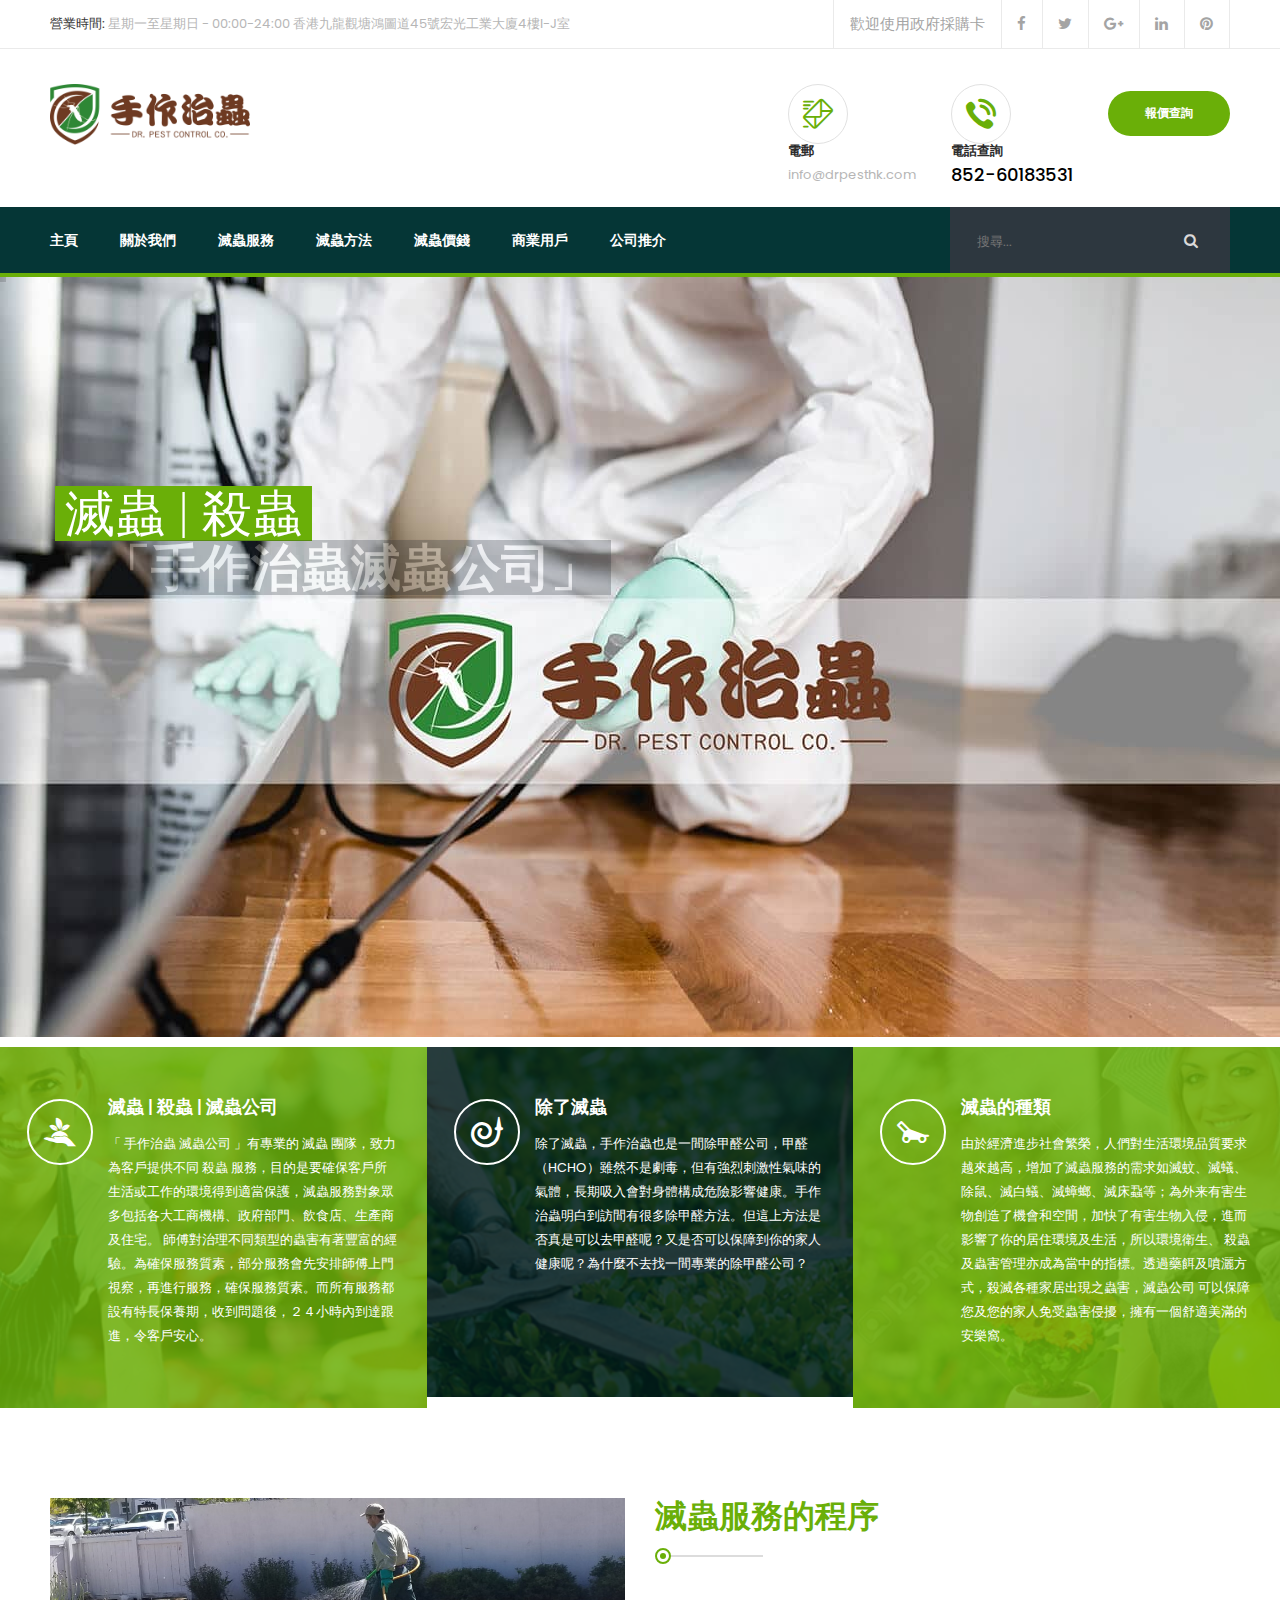
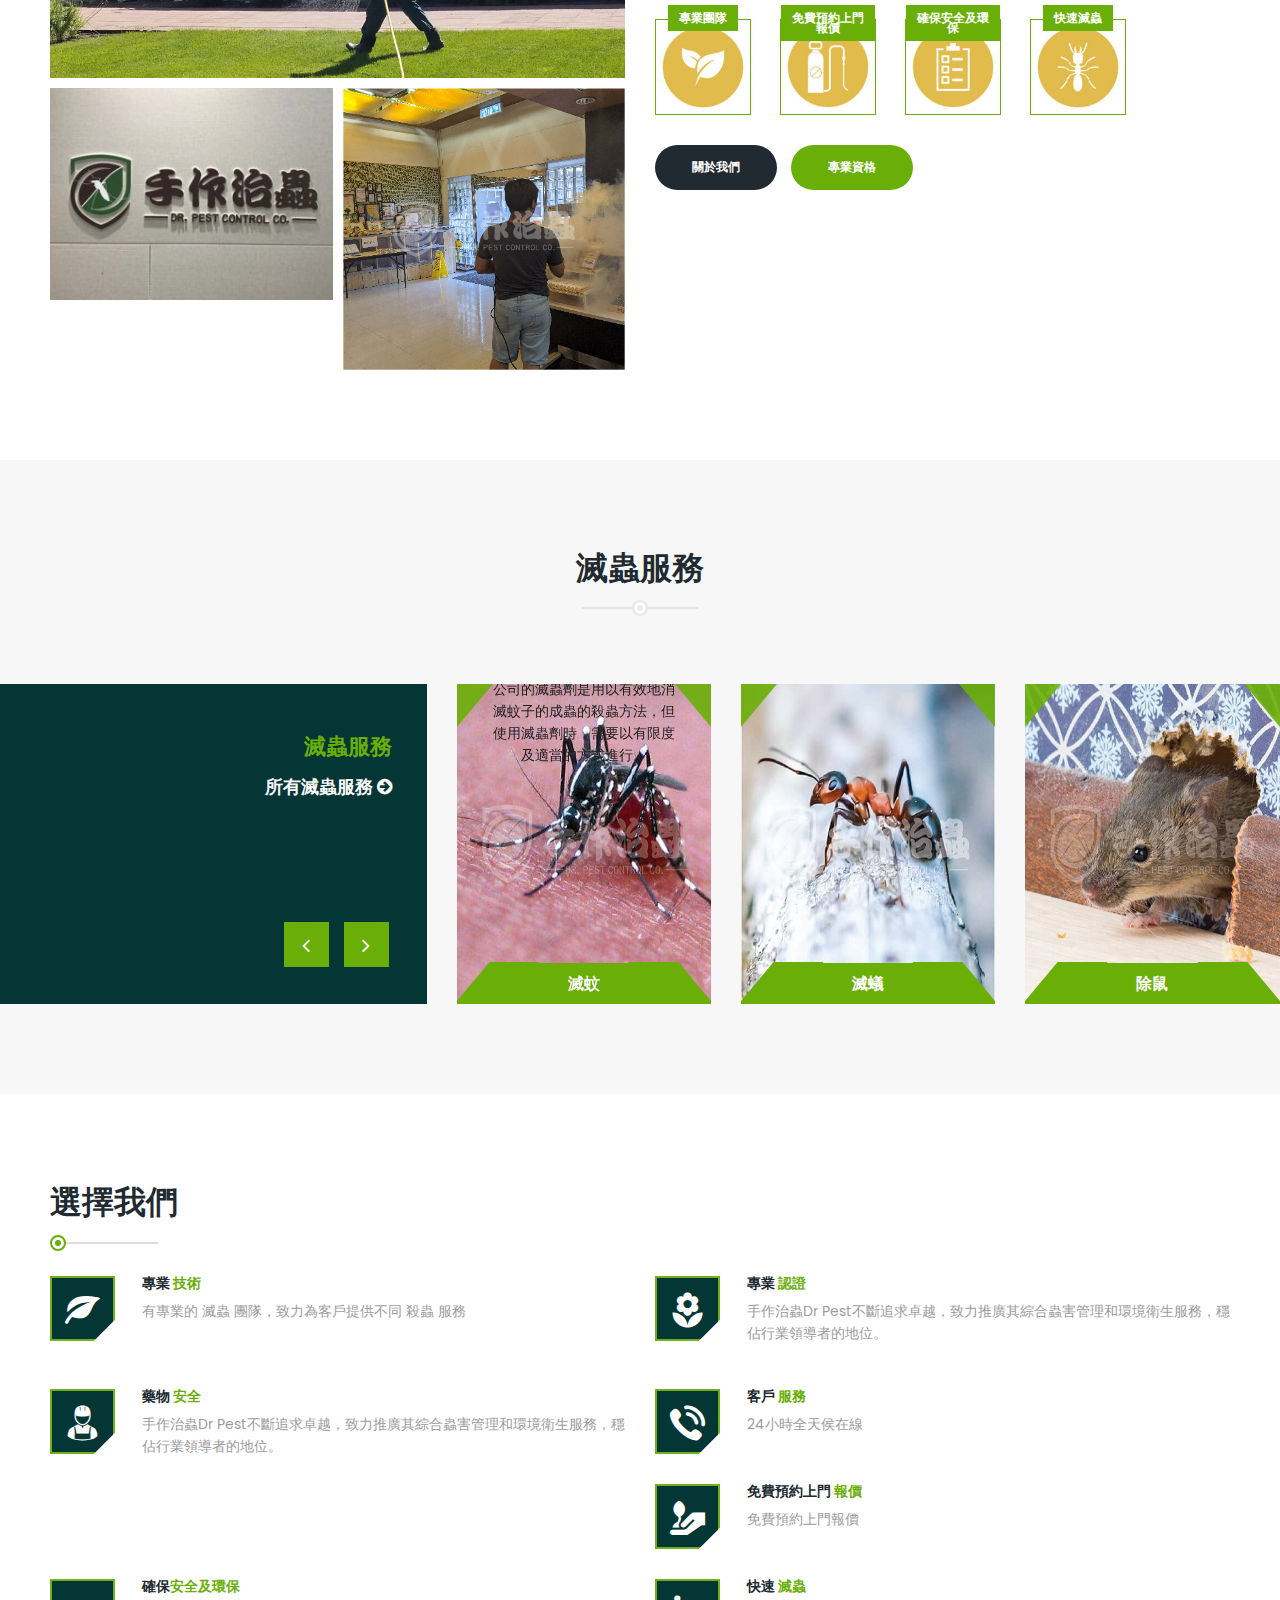
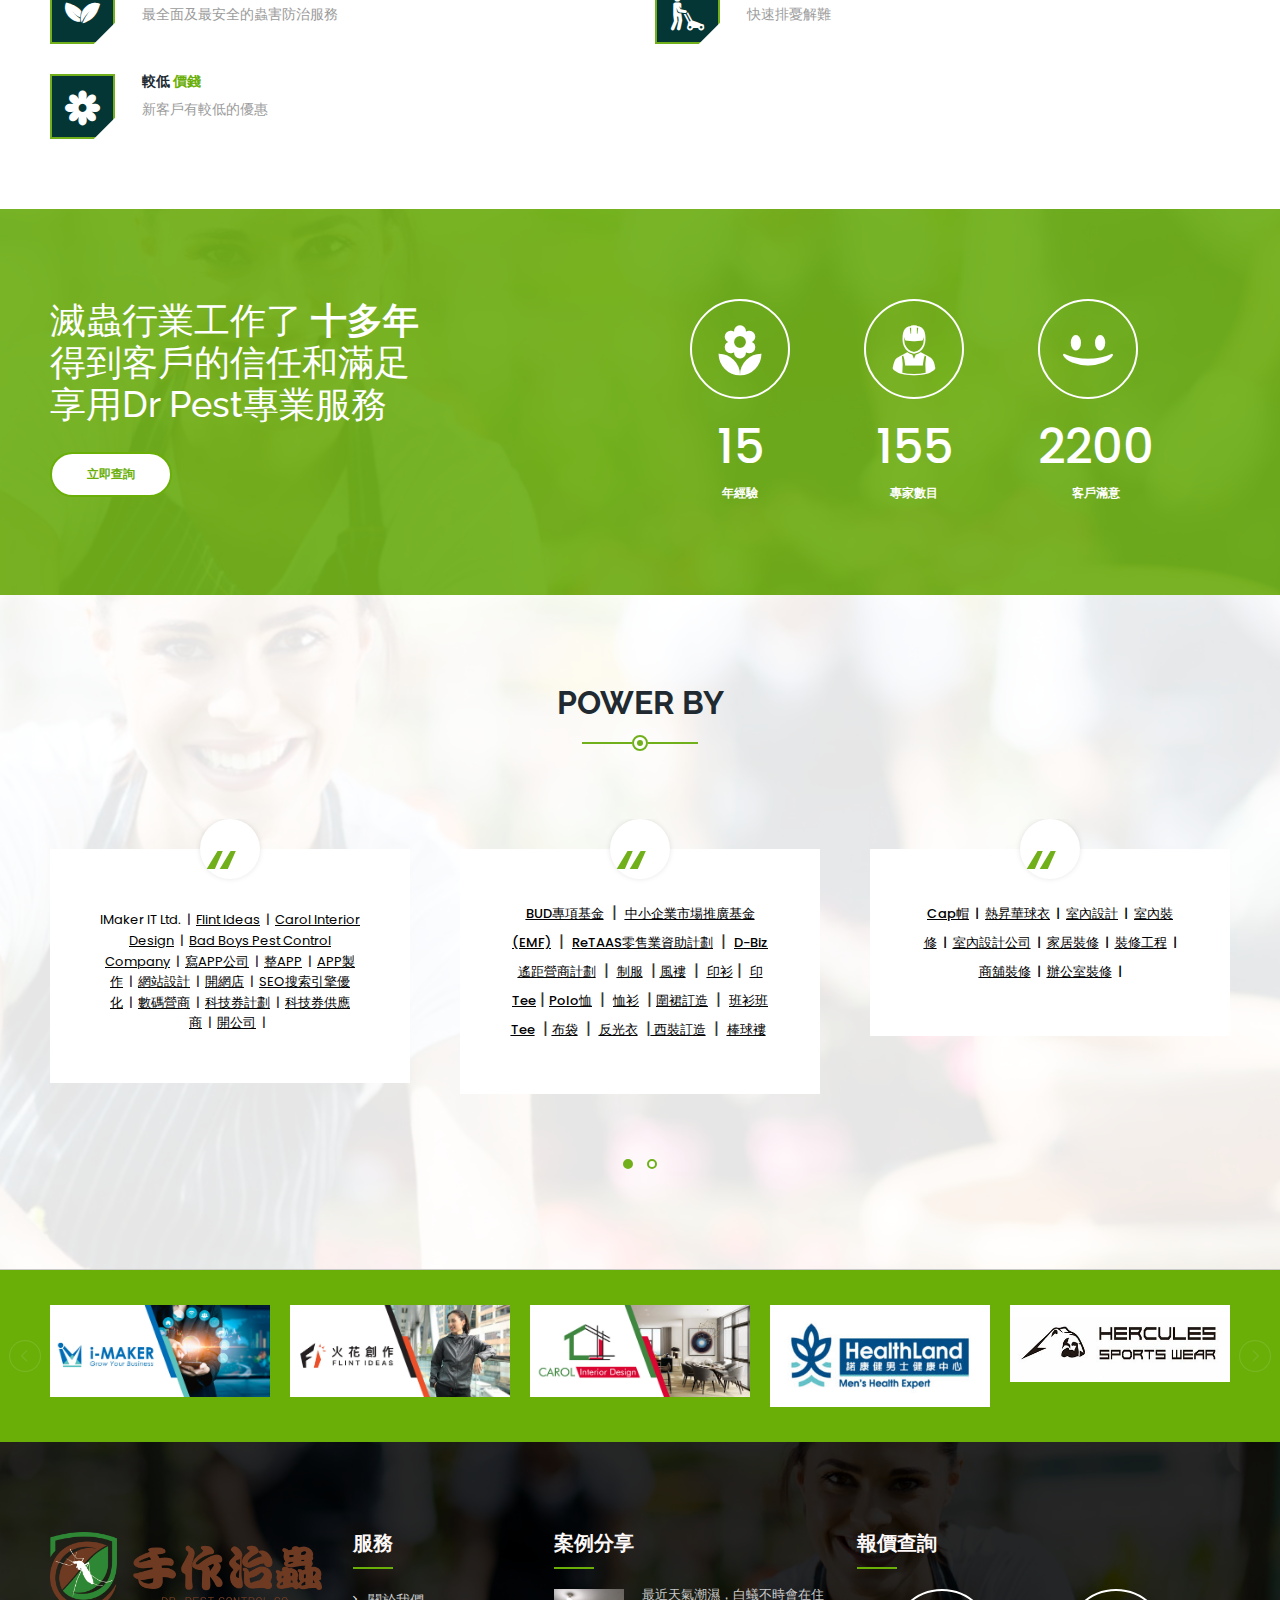
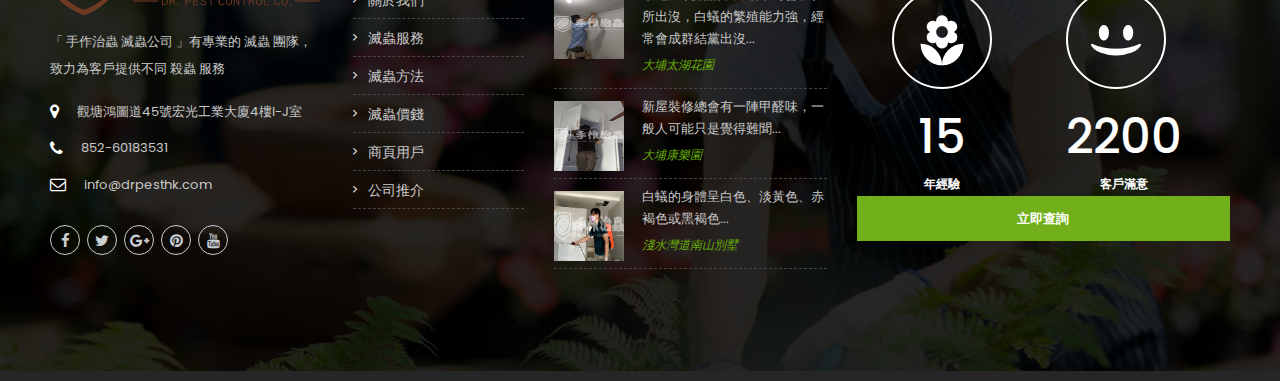
==== commit a4743575: "update" ====
--- a/index.html
+++ b/index.html
@@ -290,7 +290,7 @@
 			</div>
 			<div class="search-box pull-right">
 				<form action="search.html">
-					<input type="text" name="q" placeholder="搜尋...">
+					<input type="text" name="q" placeholder="搜尋..." required>
 					<button type="submit"><i class="fa fa-search"></i></button>
 				</form>
 			</div>
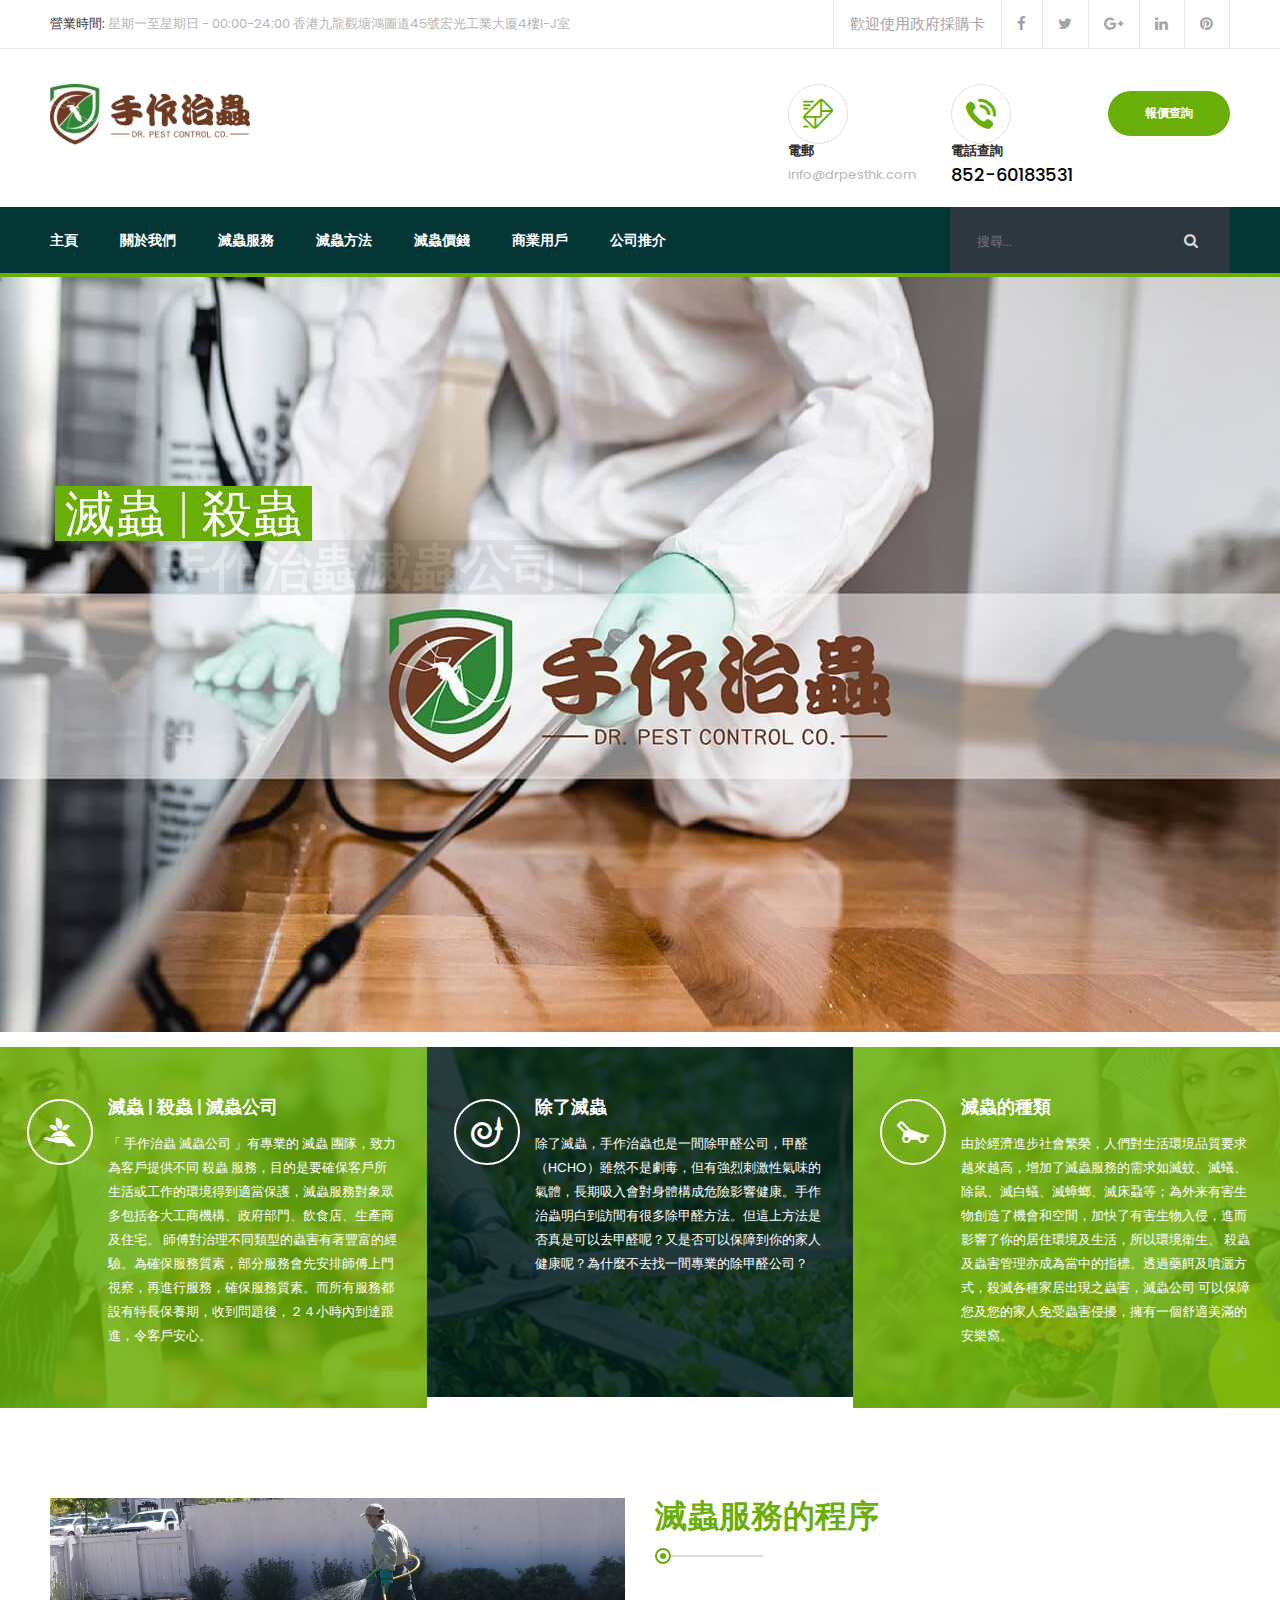
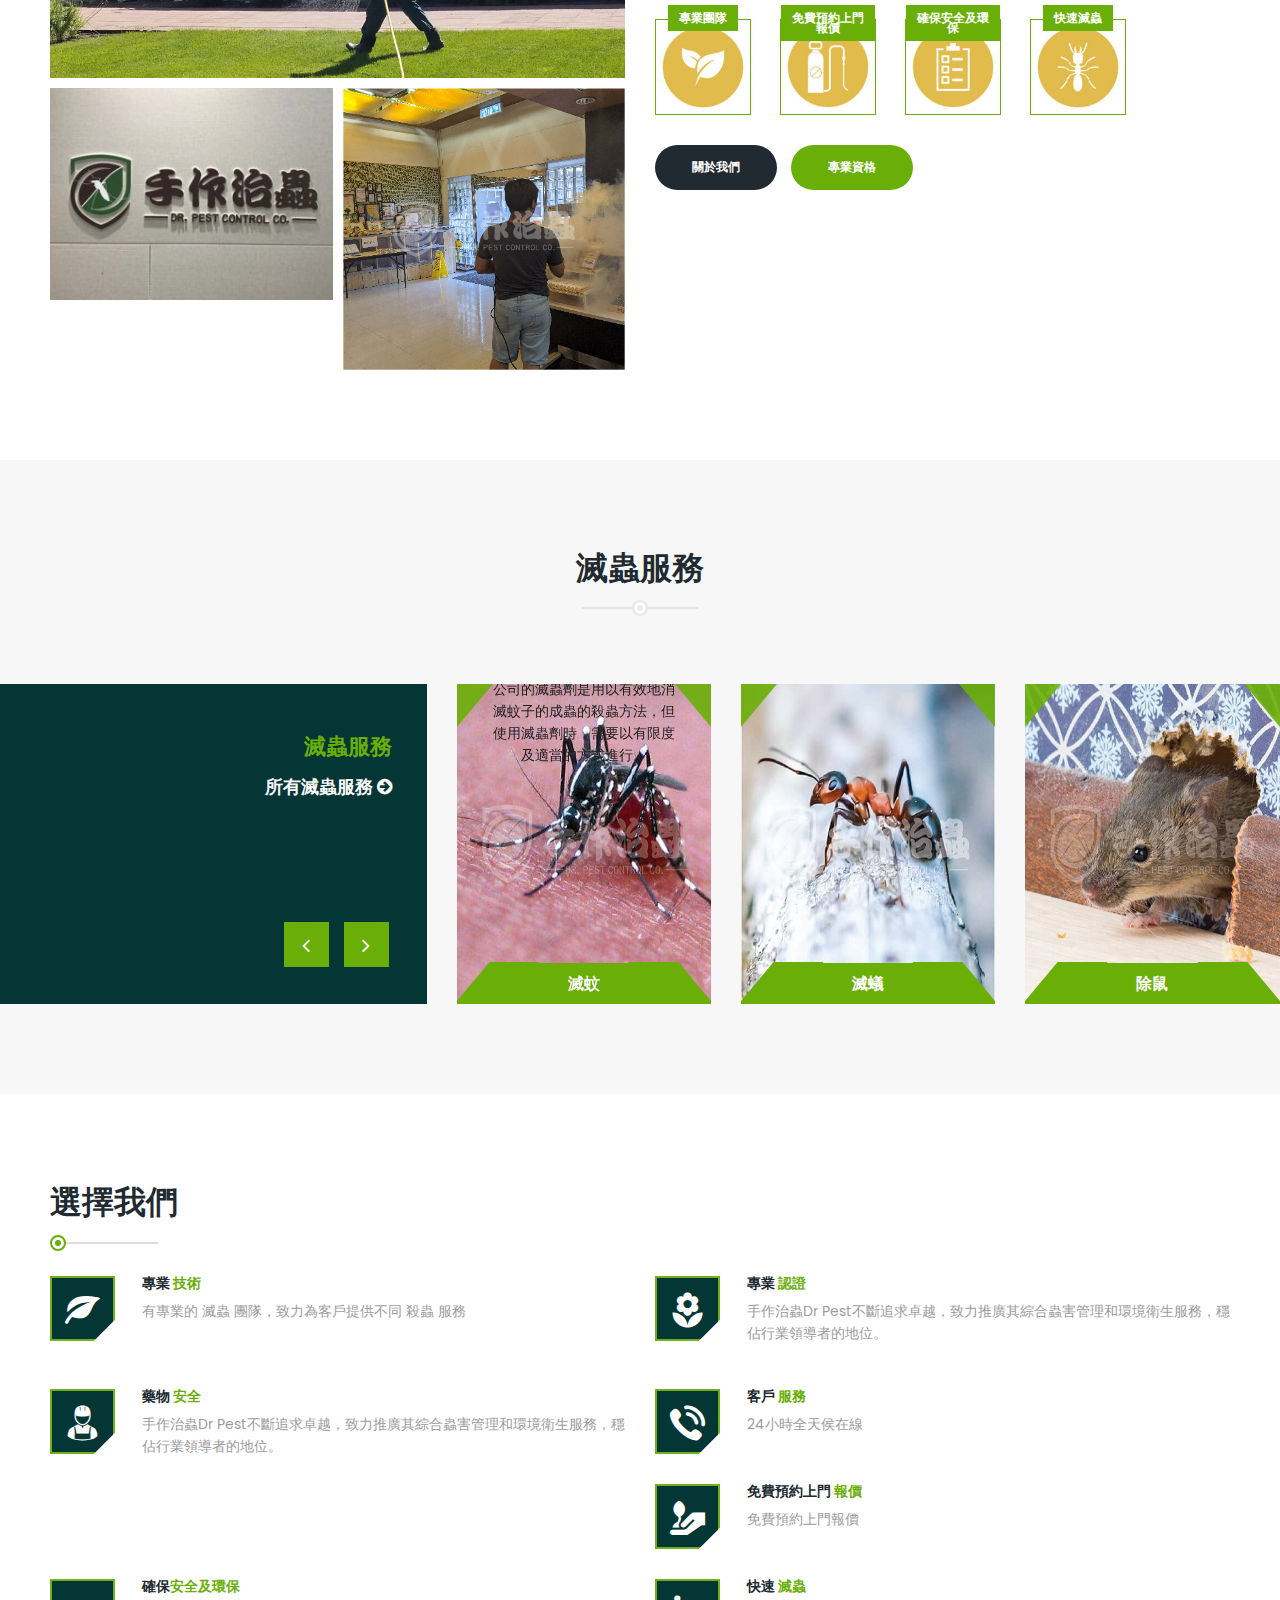
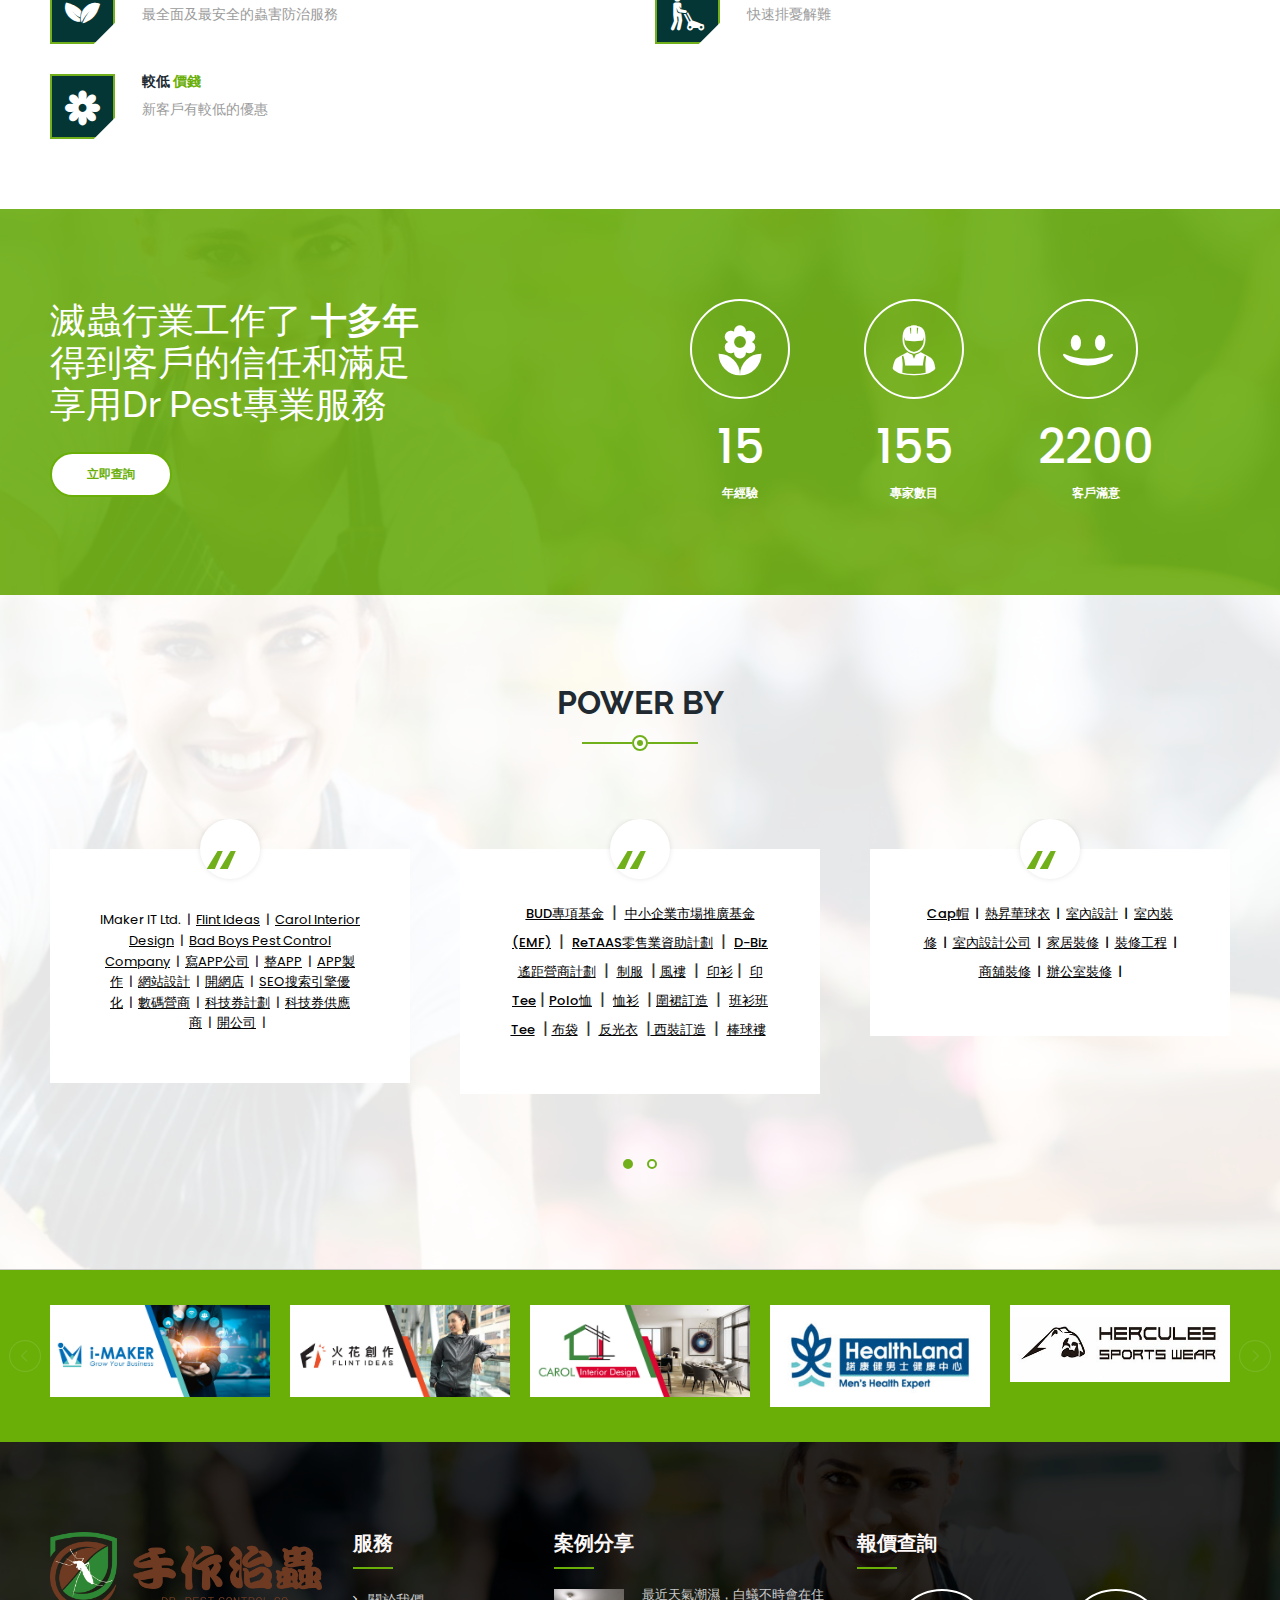
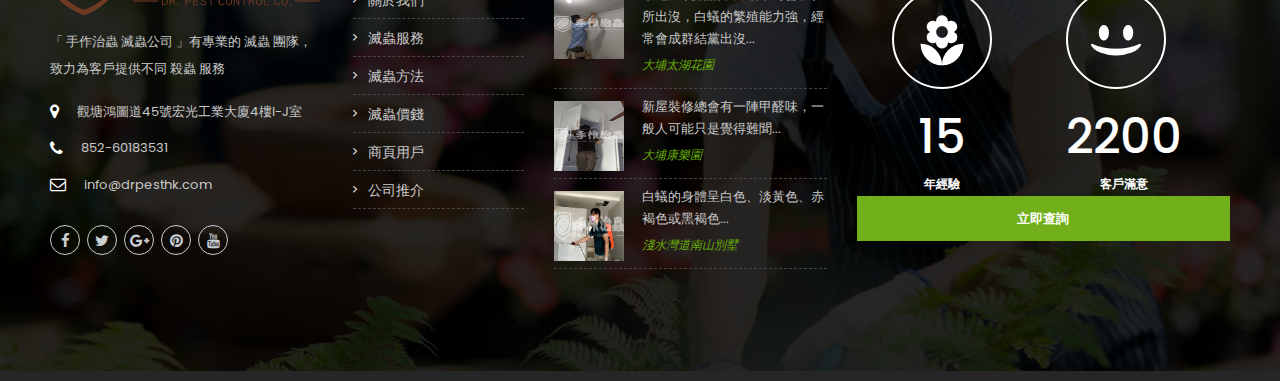
==== commit f42ab62e: "update title" ====
--- a/index.html
+++ b/index.html
@@ -3,7 +3,7 @@
 
 <head>
 	<meta charset="UTF-8">
-	<title>Home</title>
+	<title>主頁</title>
 	<!-- responsive meta -->
 	<meta name="viewport" content="width=device-width, initial-scale=1">
 	<!-- master stylesheet -->
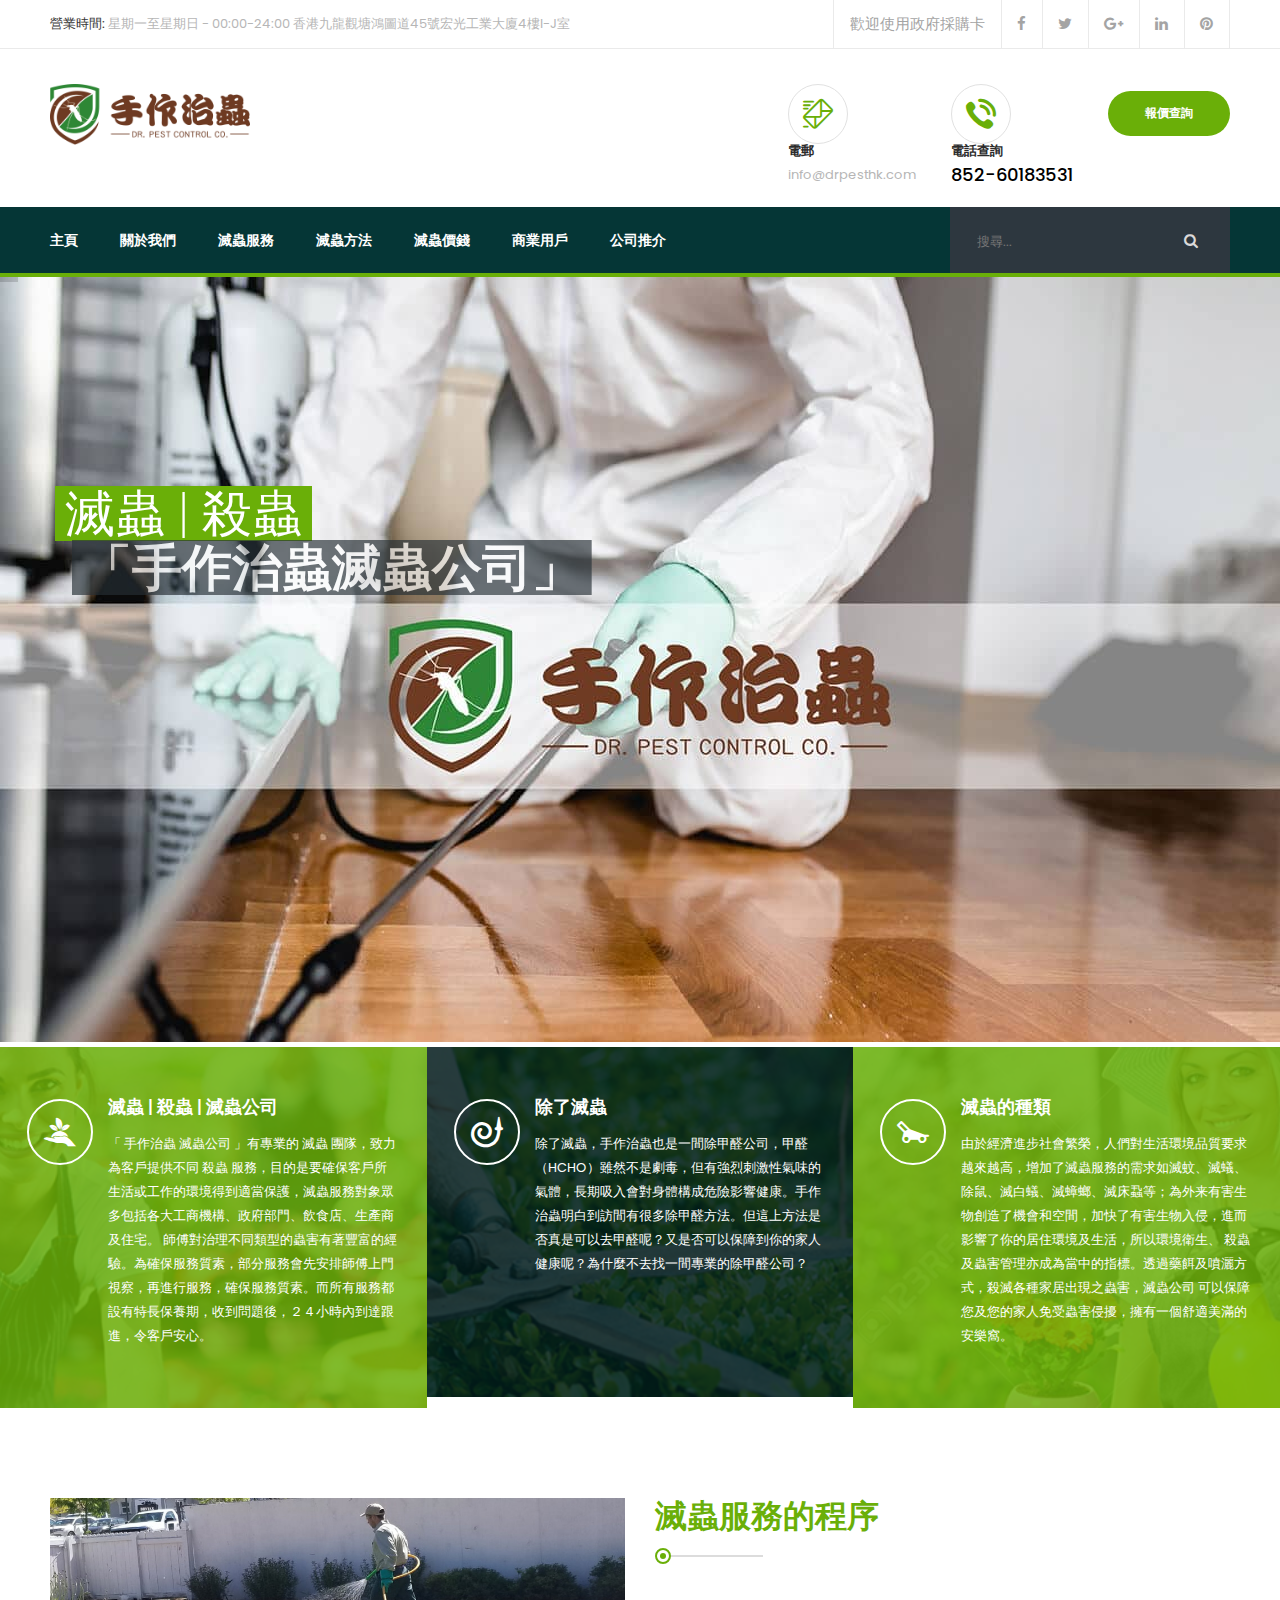
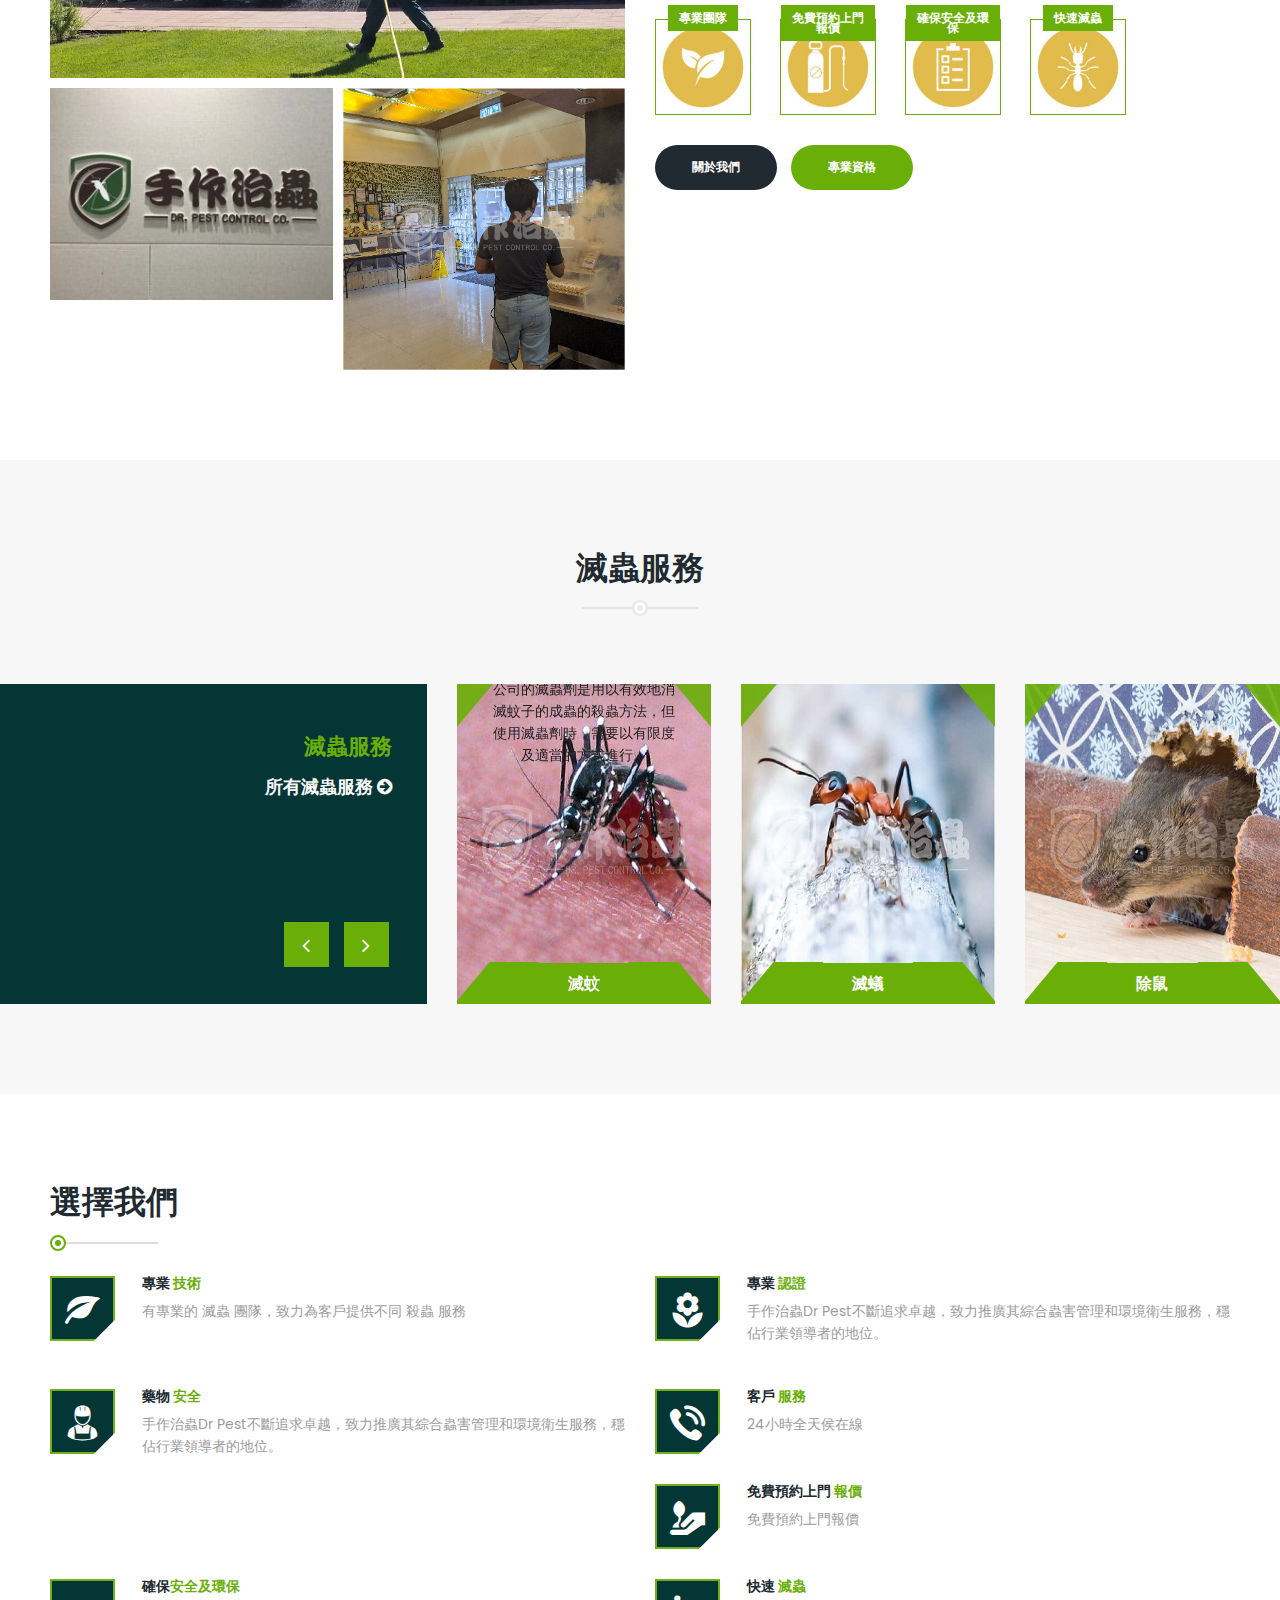
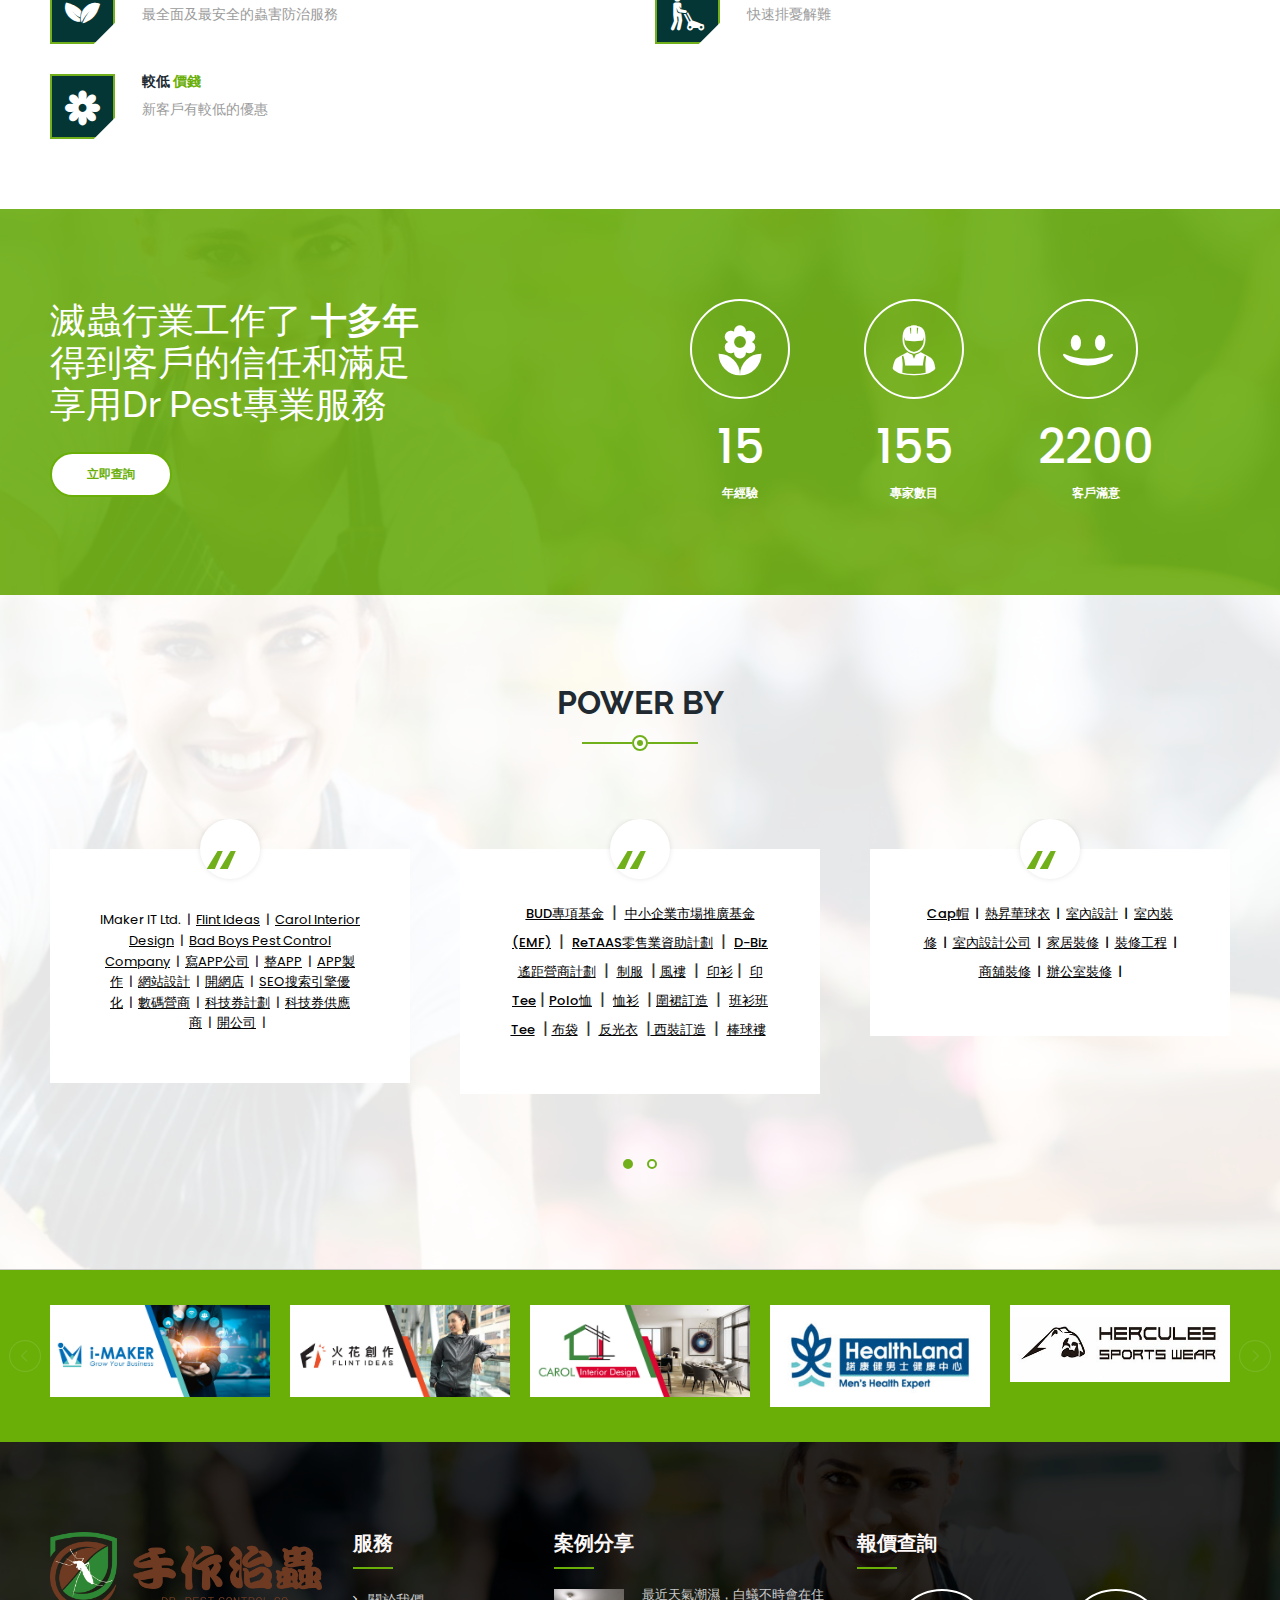
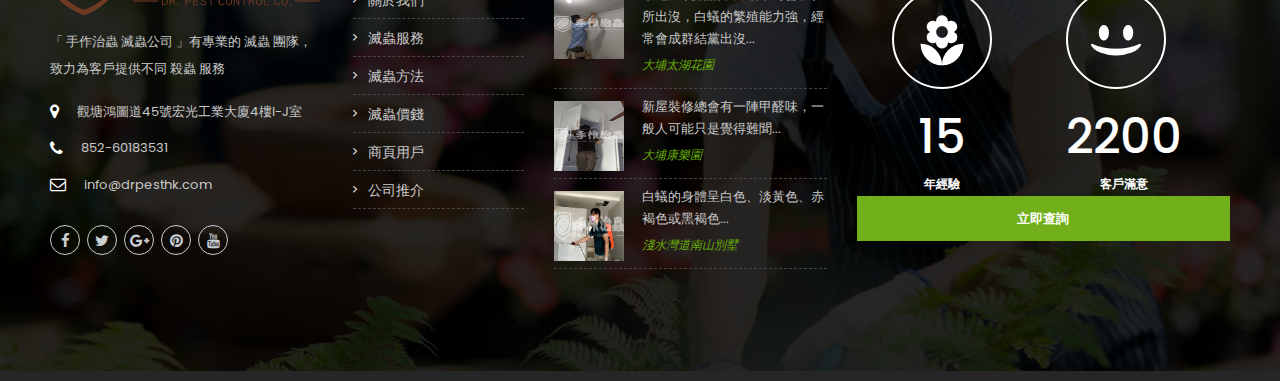
==== commit 3bd82d7f: "update" ====
--- a/index.html
+++ b/index.html
@@ -109,15 +109,15 @@
 
 								<div class="d-md-flex align-items-start justify-content-start">
 									<div>
-										<a class="dropdown-item" href="method.html">關於我們</a>
-										<a class="dropdown-item" href="method.html">案例分享-家居服務</a>
-										<a class="dropdown-item" href="method.html">案例分享-商業合作</a>
-										<a class="dropdown-item" href="method.html">企業責任</a>
-										<a class="dropdown-item" href="method.html">合作伙伴</a>
-										<a class="dropdown-item" href="method.html">專業認證</a>
-										<a class="dropdown-item" href="method.html">BLOG</a>
-										<a class="dropdown-item" href="method.html">客戶轉介獎勵</a>
-										<a class="dropdown-item" href="method.html">DR PEST品牌介紹</a>
+										<a class="dropdown-item" href="#">關於我們</a>
+										<a class="dropdown-item" href="#">案例分享-家居服務</a>
+										<a class="dropdown-item" href="#">案例分享-商業合作</a>
+										<a class="dropdown-item" href="#">企業責任</a>
+										<a class="dropdown-item" href="#">合作伙伴</a>
+										<a class="dropdown-item" href="#">專業認證</a>
+										<a class="dropdown-item" href="#">BLOG</a>
+										<a class="dropdown-item" href="#">客戶轉介獎勵</a>
+										<a class="dropdown-item" href="#">DR PEST品牌介紹</a>
 									</div>
 
 								</div>
@@ -130,52 +130,52 @@
 								<div class="d-md-flex align-items-start justify-content-start">
 									<div>
 										<div class="dropdown-header">蟲類</div>
-										<a class="dropdown-item" href="method.html">滅蟲服務</a>
-										<a class="dropdown-item" href="method.html">滅蚊服務</a>
-										<a class="dropdown-item" href="method.html">滅蟻服務</a>
-										<a class="dropdown-item" href="method.html">除鼠服務</a>
-										<a class="dropdown-item" href="method.html">滅白蟻服務</a>
-										<a class="dropdown-item" href="method.html">滅蟑螂服務</a>
-										<a class="dropdown-item" href="method.html">滅床蝨服務</a>
-										<a class="dropdown-item" href="method.html">滅衣魚服務</a>
-										<a class="dropdown-item" href="method.html">滅蝨服務</a>
+										<a class="dropdown-item" href="#">滅蟲服務</a>
+										<a class="dropdown-item" href="#">滅蚊服務</a>
+										<a class="dropdown-item" href="#">滅蟻服務</a>
+										<a class="dropdown-item" href="#">除鼠服務</a>
+										<a class="dropdown-item" href="#">滅白蟻服務</a>
+										<a class="dropdown-item" href="#">滅蟑螂服務</a>
+										<a class="dropdown-item" href="#">滅床蝨服務</a>
+										<a class="dropdown-item" href="#">滅衣魚服務</a>
+										<a class="dropdown-item" href="#">滅蝨服務</a>
 									</div>
 									<div>
 										<div class="dropdown-header">家居</div>
-										<a class="dropdown-item" href="method.html">家居滅蟲服務</a>
-										<a class="dropdown-item" href="method.html">新屋滅蟲</a>
+										<a class="dropdown-item" href="#">家居滅蟲服務</a>
+										<a class="dropdown-item" href="#">新屋滅蟲</a>
 									</div>
 									<div>
 										<div class="dropdown-header">蜂巢</div>
-										<a class="dropdown-item" href="method.html">蜂巢處理</a>
-										<a class="dropdown-item" href="method.html">蜜蜂</a>
-										<a class="dropdown-item" href="method.html">蜜蜂入屋</a>
+										<a class="dropdown-item" href="#">蜂巢處理</a>
+										<a class="dropdown-item" href="#">蜜蜂</a>
+										<a class="dropdown-item" href="#">蜜蜂入屋</a>
 
 									</div>
 									<div>
 										<div class="dropdown-header">甲醛</div>
-										<a class="dropdown-item" href="method.html">清除甲醛</a>
-										<a class="dropdown-item" href="method.html">裝修後除甲醛</a>
+										<a class="dropdown-item" href="#">清除甲醛</a>
+										<a class="dropdown-item" href="#">裝修後除甲醛</a>
 									</div>
 									<div>
 										<div class="dropdown-header">白蟻</div>
-										<a class="dropdown-item" href="method.html">白蟻防治</a>
-										<a class="dropdown-item" href="method.html">殺白蟻</a>
-										<a class="dropdown-item" href="method.html">白蟻防治藥劑</a>
+										<a class="dropdown-item" href="#">白蟻防治</a>
+										<a class="dropdown-item" href="#">殺白蟻</a>
+										<a class="dropdown-item" href="#">白蟻防治藥劑</a>
 									</div>
 									<div>
 										<div class="dropdown-header">納米天然消毒服務</div>
-										<a class="dropdown-item" href="method.html">納米天然消毒服務</a>
-										<a class="dropdown-item" href="method.html">霧化消毒</a>
-										<a class="dropdown-item" href="method.html">霧化消毒機</a>
-										<a class="dropdown-item" href="method.html">消毒服務</a>
-										<a class="dropdown-item" href="method.html">專業消毒公司</a>
-										<a class="dropdown-item" href="method.html">遊艇消毒</a>
-										<a class="dropdown-item" href="method.html">診所消毒</a>
-										<a class="dropdown-item" href="method.html">老人院霧化消毒</a>
-										<a class="dropdown-item" href="method.html">學校霧化消毒</a>
-										<a class="dropdown-item" href="method.html">車輛消毒</a>
-										<a class="dropdown-item" href="method.html">上門消毒</a>
+										<a class="dropdown-item" href="#">納米天然消毒服務</a>
+										<a class="dropdown-item" href="#">霧化消毒</a>
+										<a class="dropdown-item" href="#">霧化消毒機</a>
+										<a class="dropdown-item" href="#">消毒服務</a>
+										<a class="dropdown-item" href="#">專業消毒公司</a>
+										<a class="dropdown-item" href="#">遊艇消毒</a>
+										<a class="dropdown-item" href="#">診所消毒</a>
+										<a class="dropdown-item" href="#">老人院霧化消毒</a>
+										<a class="dropdown-item" href="#">學校霧化消毒</a>
+										<a class="dropdown-item" href="#">車輛消毒</a>
+										<a class="dropdown-item" href="#">上門消毒</a>
 									</div>
 								</div>
 							</div>
@@ -188,21 +188,21 @@
 								<div class="d-md-flex align-items-start justify-content-start">
 									<div>
 										<div class="dropdown-header">蟲類</div>
-										<a class="dropdown-item" href="method.html">滅蟻方法</a>
-										<a class="dropdown-item" href="method.html">滅蟑螂方法</a>
-										<a class="dropdown-item" href="./method.html">滅床蝨方法</a>
-										<a class="dropdown-item" href="method.html">除鼠服務</a>
-										<a class="dropdown-item" href="method.html">家居滅蟲方法</a>
+										<a class="dropdown-item" href="#">滅蟻方法</a>
+										<a class="dropdown-item" href="#">滅蟑螂方法</a>
+										<a class="dropdown-item" href="method.html">滅床蝨方法</a>
+										<a class="dropdown-item" href="#">除鼠服務</a>
+										<a class="dropdown-item" href="#">家居滅蟲方法</a>
 									</div>
 									<div>
 										<div class="dropdown-header">甲醛</div>
-										<a class="dropdown-item" href="method.html">除甲醛方法</a>
+										<a class="dropdown-item" href="#">除甲醛方法</a>
 
 									</div>
 									<div>
 										<div class="dropdown-header">白蟻</div>
-										<a class="dropdown-item" href="method.html">除白蟻方法</a>
-										<a class="dropdown-item" href="method.html">消滅白蟻方法</a>
+										<a class="dropdown-item" href="#">除白蟻方法</a>
+										<a class="dropdown-item" href="#">消滅白蟻方法</a>
 
 									</div>
 								</div>
@@ -215,10 +215,10 @@
 
 								<div class="d-md-flex align-items-start justify-content-start">
 									<div>
-										<a class="dropdown-item" href="method.html">除甲醛價錢</a>
-										<a class="dropdown-item" href="method.html">除白蟻費用</a>
-										<a class="dropdown-item" href="method.html">白蟻防治費用</a>
-										<a class="dropdown-item" href="method.html">滅床蝨價錢</a>
+										<a class="dropdown-item" href="#">除甲醛價錢</a>
+										<a class="dropdown-item" href="#">除白蟻費用</a>
+										<a class="dropdown-item" href="#">白蟻防治費用</a>
+										<a class="dropdown-item" href="#">滅床蝨價錢</a>
 
 									</div>
 
@@ -232,26 +232,26 @@
 
 								<div class="d-md-flex align-items-start justify-content-start">
 									<div>
-										<a class="dropdown-item" href="method.html">商業客戶滅蟲</a>
-										<a class="dropdown-item" href="method.html">食品工廠滅蟲</a>
-										<a class="dropdown-item" href="method.html">餐飲業滅蟲</a>
-										<a class="dropdown-item" href="method.html">酒店與度假村</a>
-										<a class="dropdown-item" href="method.html">超市滅蟲</a>
-										<a class="dropdown-item" href="method.html">物流滅蟲</a>
-
-									</div>
-									<div>
-										<a class="dropdown-item" href="method.html">商場滅蟲</a>
-										<a class="dropdown-item" href="method.html">辦公室滅蟲</a>
-										<a class="dropdown-item" href="method.html">大廈滅蟲</a>
-										<a class="dropdown-item" href="method.html">藥廠滅蟲</a>
-										<a class="dropdown-item" href="method.html">醫院滅蟲</a>
-										<a class="dropdown-item" href="method.html">工地滅蟲</a>
-
-									</div>
-									<div>
-										<a class="dropdown-item" href="method.html">飛機除蟲</a>
-										<a class="dropdown-item" href="method.html">船隻滅蟲</a>
+										<a class="dropdown-item" href="#">商業客戶滅蟲</a>
+										<a class="dropdown-item" href="#">食品工廠滅蟲</a>
+										<a class="dropdown-item" href="#">餐飲業滅蟲</a>
+										<a class="dropdown-item" href="#">酒店與度假村</a>
+										<a class="dropdown-item" href="#">超市滅蟲</a>
+										<a class="dropdown-item" href="#">物流滅蟲</a>
+
+									</div>
+									<div>
+										<a class="dropdown-item" href="#">商場滅蟲</a>
+										<a class="dropdown-item" href="#">辦公室滅蟲</a>
+										<a class="dropdown-item" href="#">大廈滅蟲</a>
+										<a class="dropdown-item" href="#">藥廠滅蟲</a>
+										<a class="dropdown-item" href="#">醫院滅蟲</a>
+										<a class="dropdown-item" href="#">工地滅蟲</a>
+
+									</div>
+									<div>
+										<a class="dropdown-item" href="#">飛機除蟲</a>
+										<a class="dropdown-item" href="#">船隻滅蟲</a>
 
 									</div>
 
@@ -266,12 +266,12 @@
 								<div class="d-md-flex align-items-start justify-content-start">
 									<div>
 
-										<a class="dropdown-item" href="method.html">滅蟲公司推介</a>
-										<a class="dropdown-item" href="method.html">滅蜂公司</a>
-										<a class="dropdown-item" href="method.html">除甲醛公司比較</a>
-										<a class="dropdown-item" href="method.html">專業消毒公司</a>
-										<a class="dropdown-item" href="method.html">滅鼠公司邊間好</a>
-										<a class="dropdown-item" href="method.html">滅蝨公司推介</a>
+										<a class="dropdown-item" href="#">滅蟲公司推介</a>
+										<a class="dropdown-item" href="#">滅蜂公司</a>
+										<a class="dropdown-item" href="#">除甲醛公司比較</a>
+										<a class="dropdown-item" href="#">專業消毒公司</a>
+										<a class="dropdown-item" href="#">滅鼠公司邊間好</a>
+										<a class="dropdown-item" href="#">滅蝨公司推介</a>
 
 									</div>
 
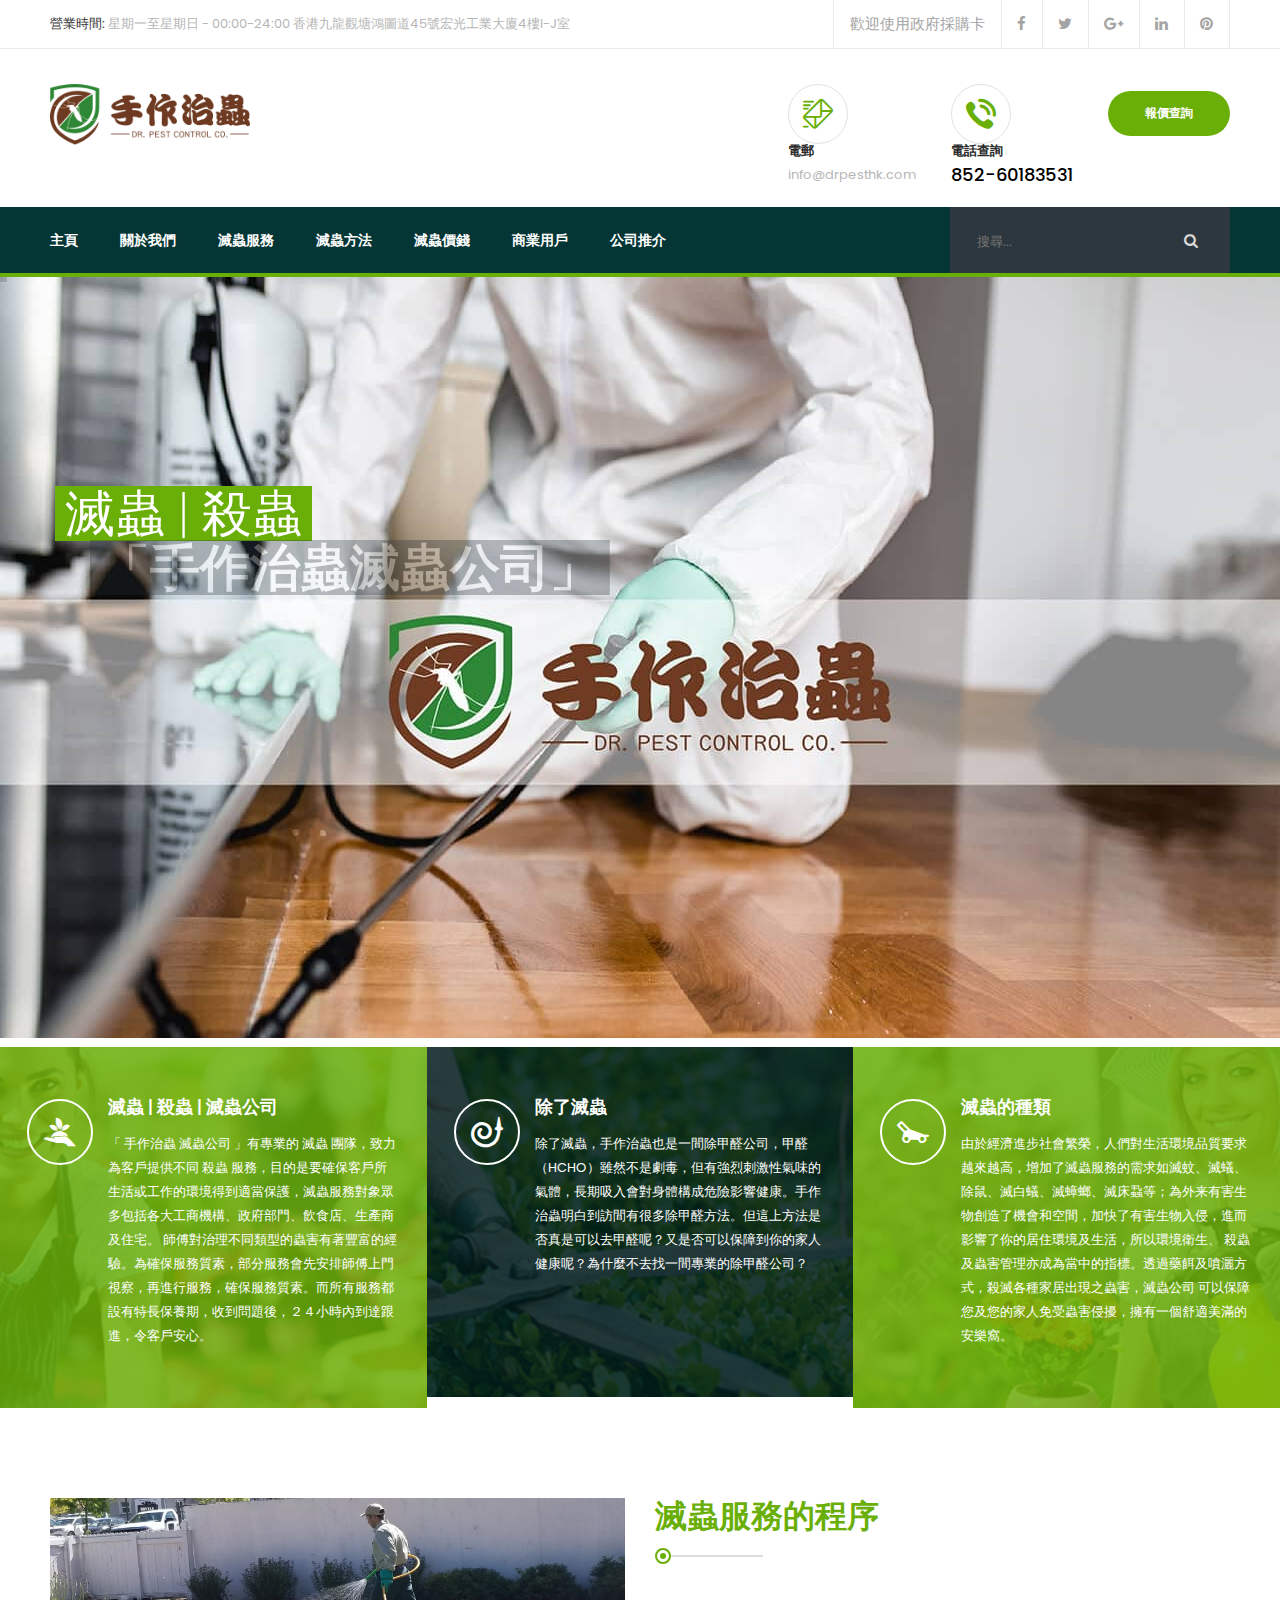
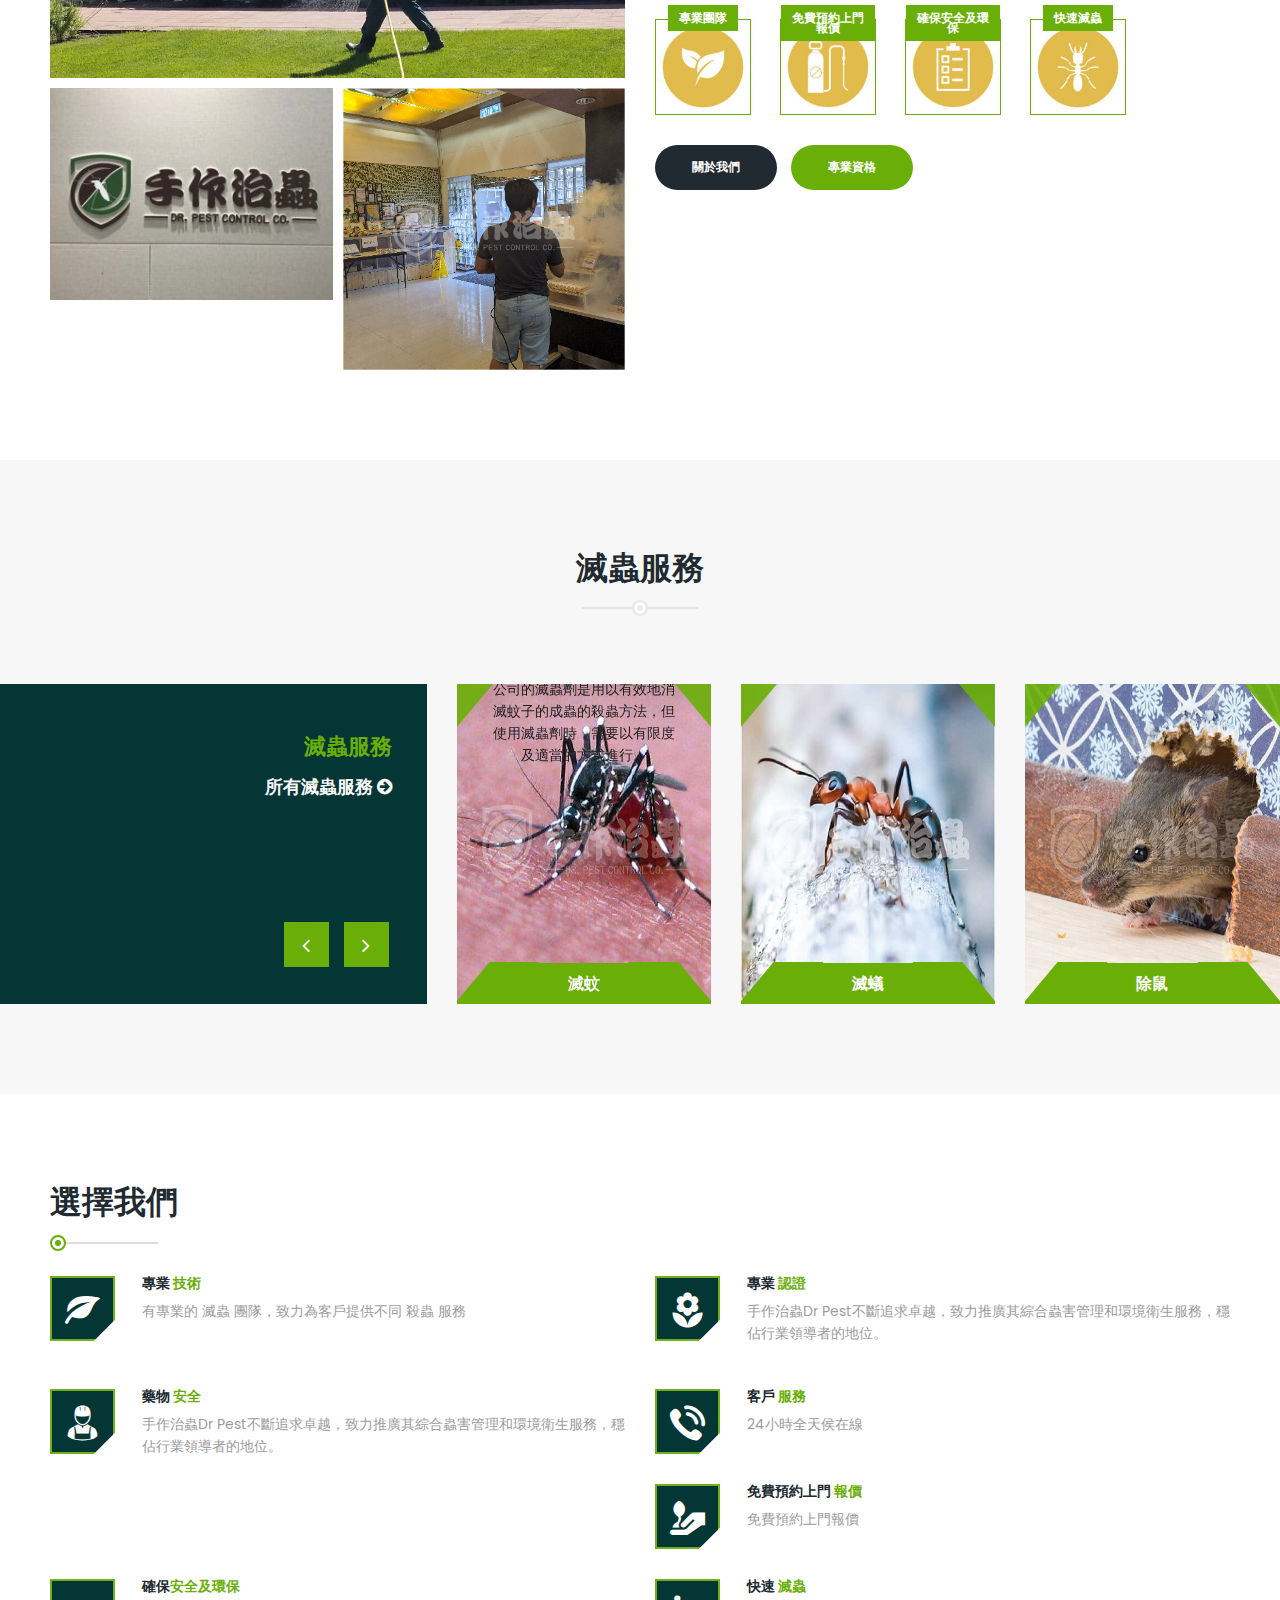
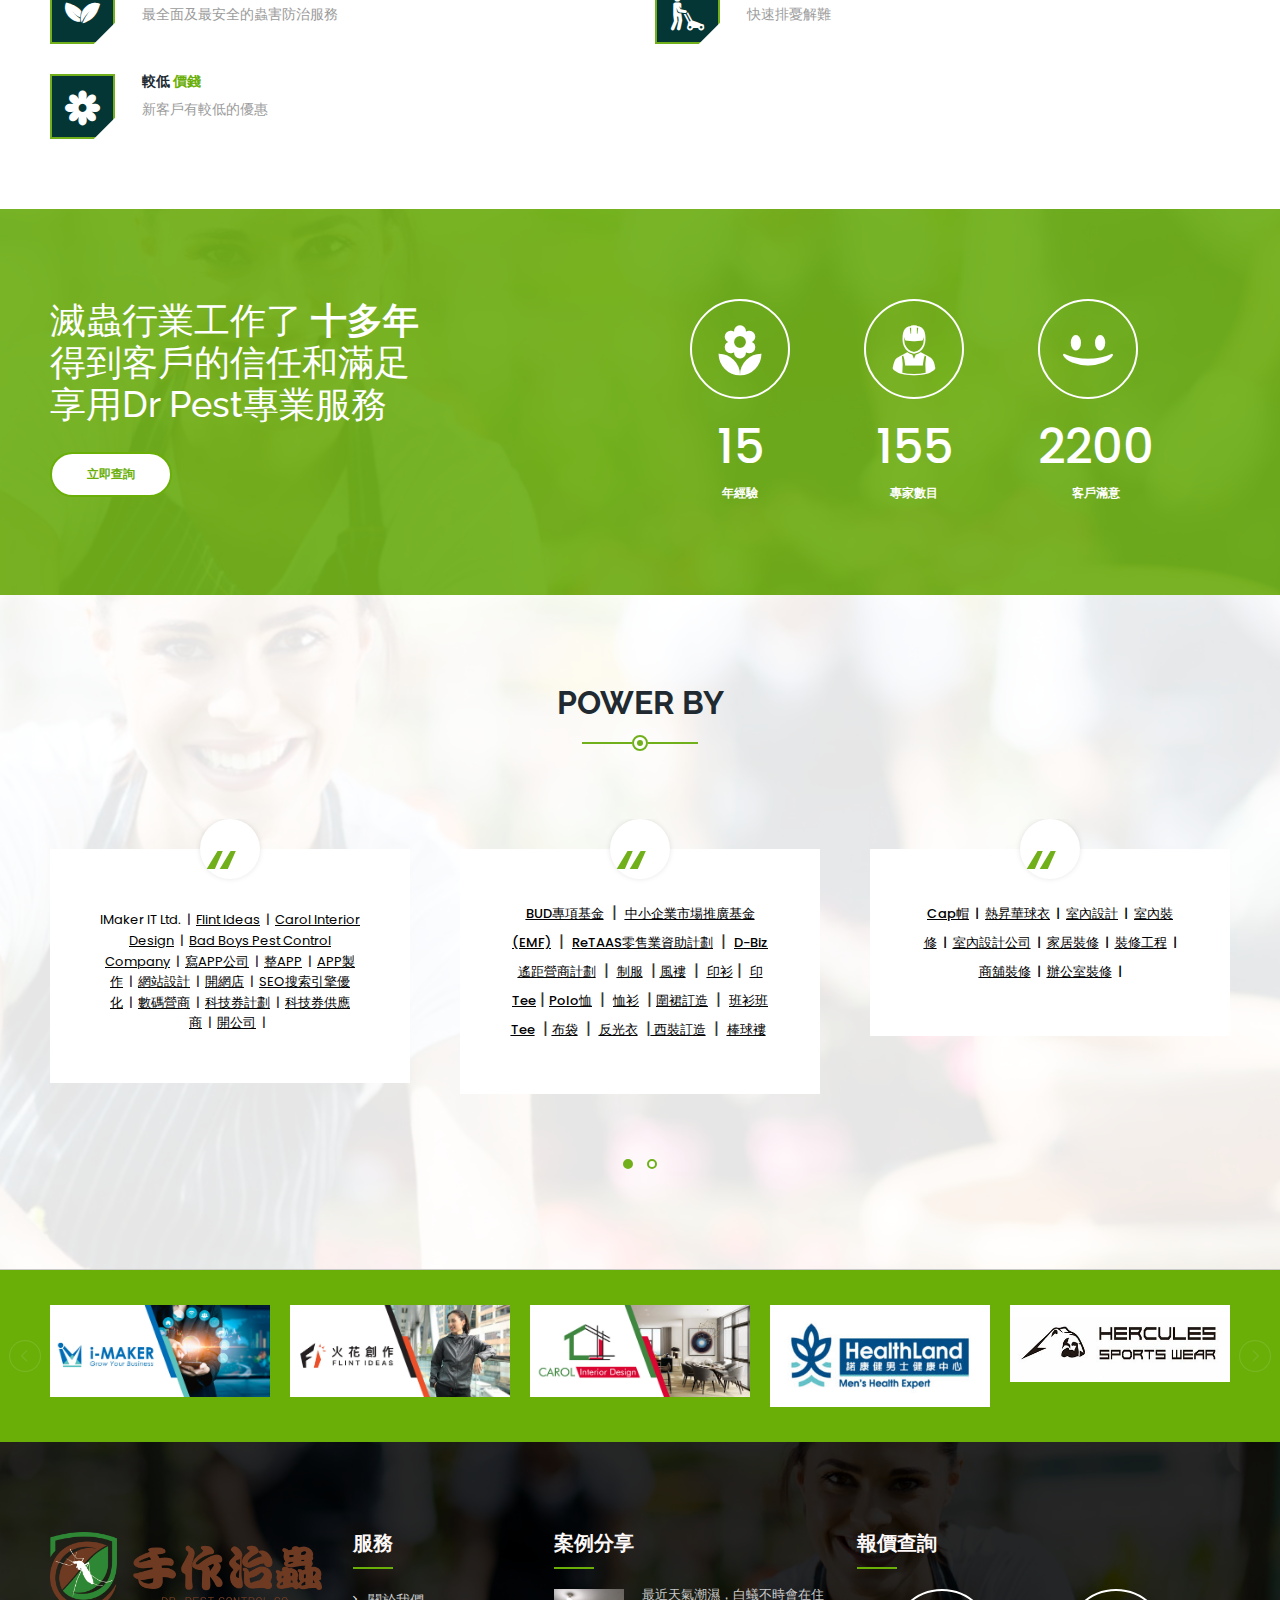
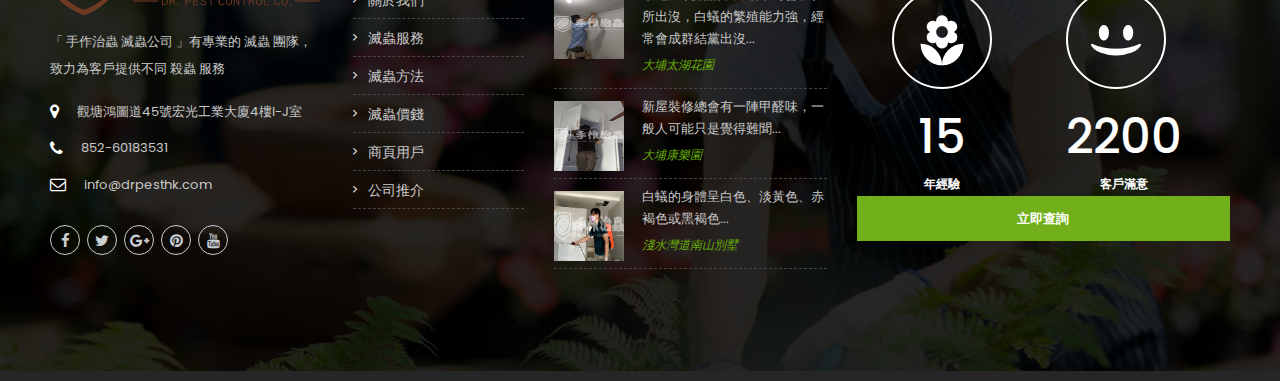
==== commit 18873e25: "update whatsapp button and backtotop" ====
--- a/index.html
+++ b/index.html
@@ -27,13 +27,25 @@
 	<!-- <script src="https://cdnjs.cloudflare.com/ajax/libs/popper.js/1.14.3/umd/popper.min.js" integrity="sha384-ZMP7rVo3mIykV+2+9J3UJ46jBk0WLaUAdn689aCwoqbBJiSnjAK/l8WvCWPIPm49" crossorigin="anonymous"></script> -->
 	<!-- <script src="https://stackpath.bootstrapcdn.com/bootstrap/4.1.3/js/bootstrap.min.js" integrity="sha384-ChfqqxuZUCnJSK3+MXmPNIyE6ZbWh2IMqE241rYiqJxyMiZ6OW/JmZQ5stwEULTy" crossorigin="anonymous"></script> -->
 	<meta name="google-site-verification" content="wWHBRMINv65Apo0WuNTCNq6LvYM0Bk4wvo0X62aEets" />
+	<script src="https://apps.elfsight.com/p/platform.js" defer></script>
+	<script src="js/backtotop.js"></script>
+	<link rel="stylesheet" href="css/backtotop.css">
+	<link rel="stylesheet" href="https://cdnjs.cloudflare.com/ajax/libs/font-awesome/6.2.0/css/all.min.css" integrity="sha512-xh6O/CkQoPOWDdYTDqeRdPCVd1SpvCA9XXcUnZS2FmJNp1coAFzvtCN9BmamE+4aHK8yyUHUSCcJHgXloTyT2A==" crossorigin="anonymous" referrerpolicy="no-referrer" />
+	
+
+
+
 
 </head>
 
 
 
 <body>
-
+	<!-- Back to top button -->
+	<button type="button" class="btn btn-danger btn-floating btn-lg" id="btn-back-to-top">
+		<i class="fas fa-arrow-up"></i>
+	</button>
+	<div class="elfsight-app-95fda3e1-c4d7-405e-b28d-eb1912a03e1c"></div>
 	<!-- Preloader -->
 	<div class="preloader"></div>
 	<section class="top-bar">
@@ -295,8 +307,8 @@
 				</form>
 			</div>
 
-		
-			
+
+
 		</div>
 	</nav>
 	<!-- /.mainmenu-area -->
@@ -545,7 +557,7 @@
 						<!-- <p style="font-size: 18px;" class="mb-30 color-theme">Nam liber tempor cum soluta nobis eleifend option congue nihil imperdiet do.</p> -->
 						<a class="thm-btn btn-black mr-10" href="contact.html">關於我們</a>
 						<a class="thm-btn" href="#">專業資格</a>
-						
+
 					</div>
 				</div>
 			</div>
--- a/css/backtotop.css
+++ b/css/backtotop.css
@@ -0,0 +1,9 @@
+#btn-back-to-top {
+    position: fixed;
+    
+    bottom: 90px;
+    right: 33px;
+    display: none;
+    z-index: 999999;
+    
+  }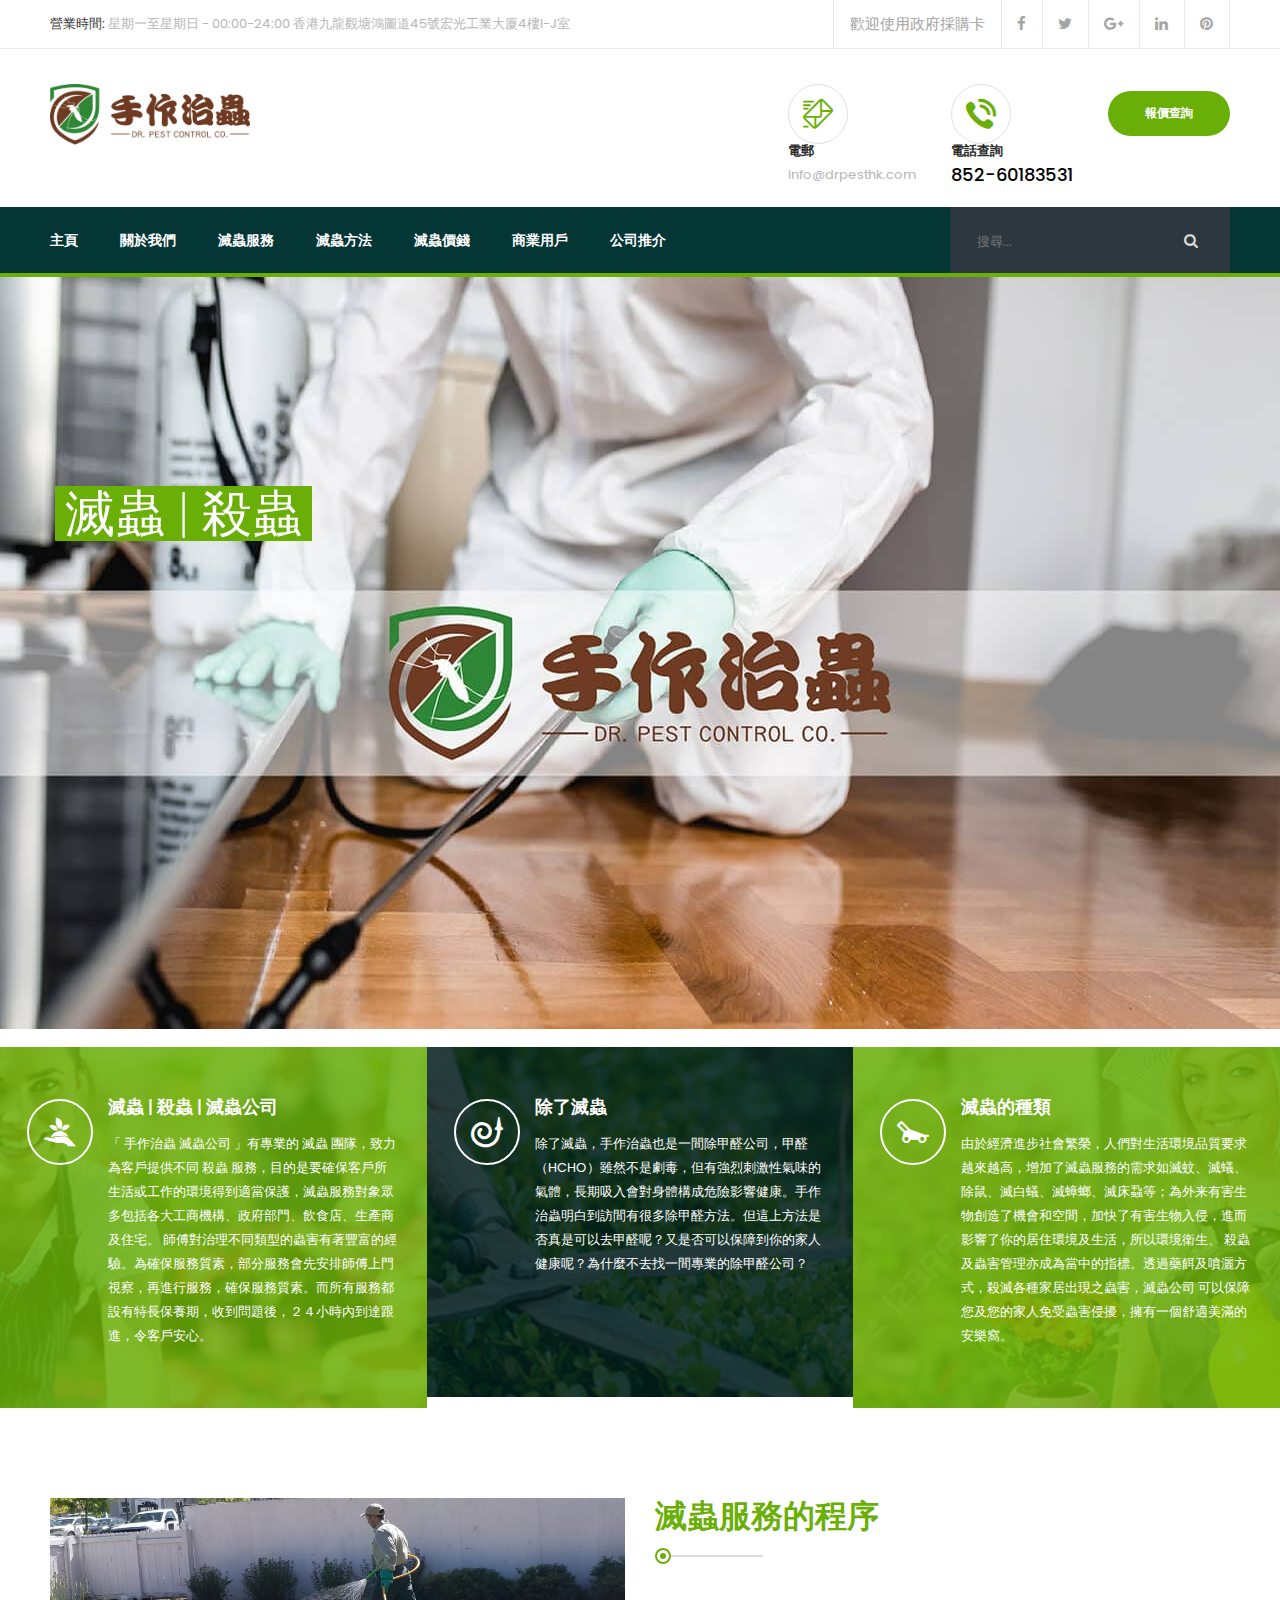
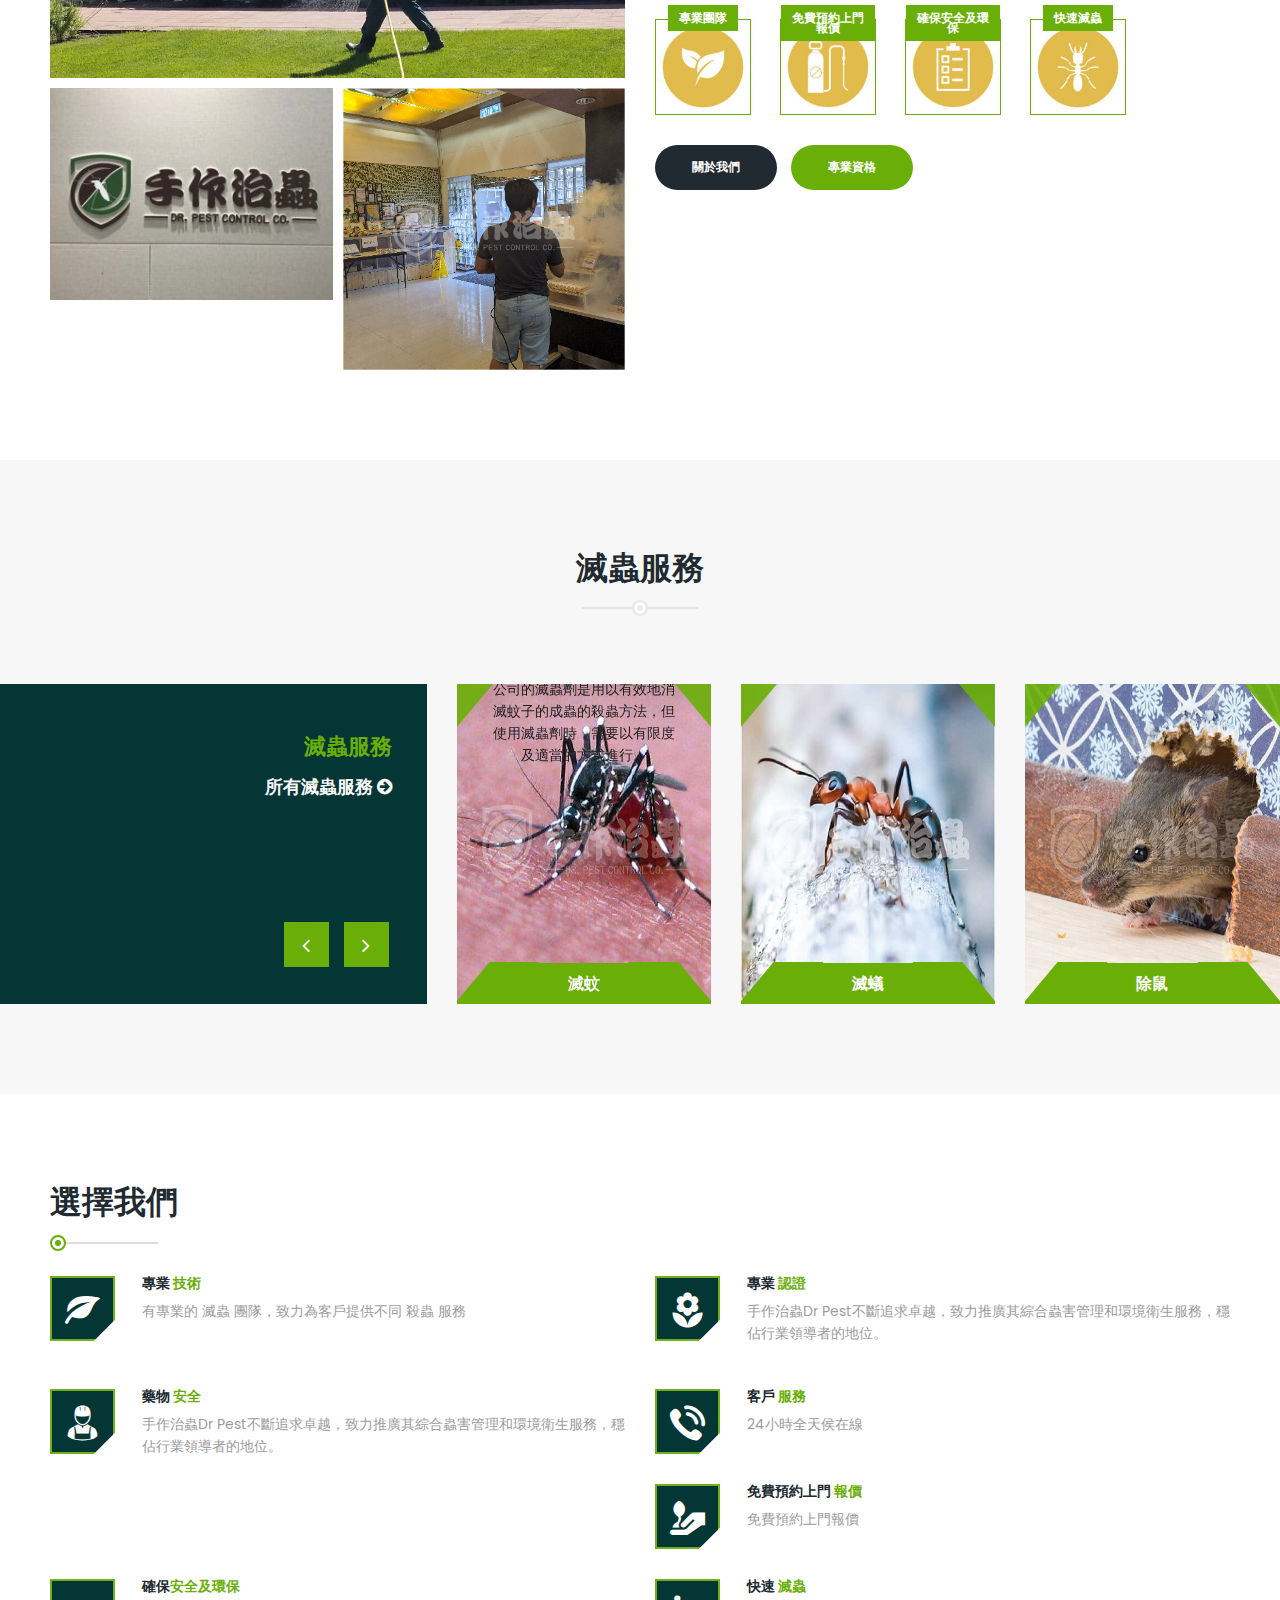
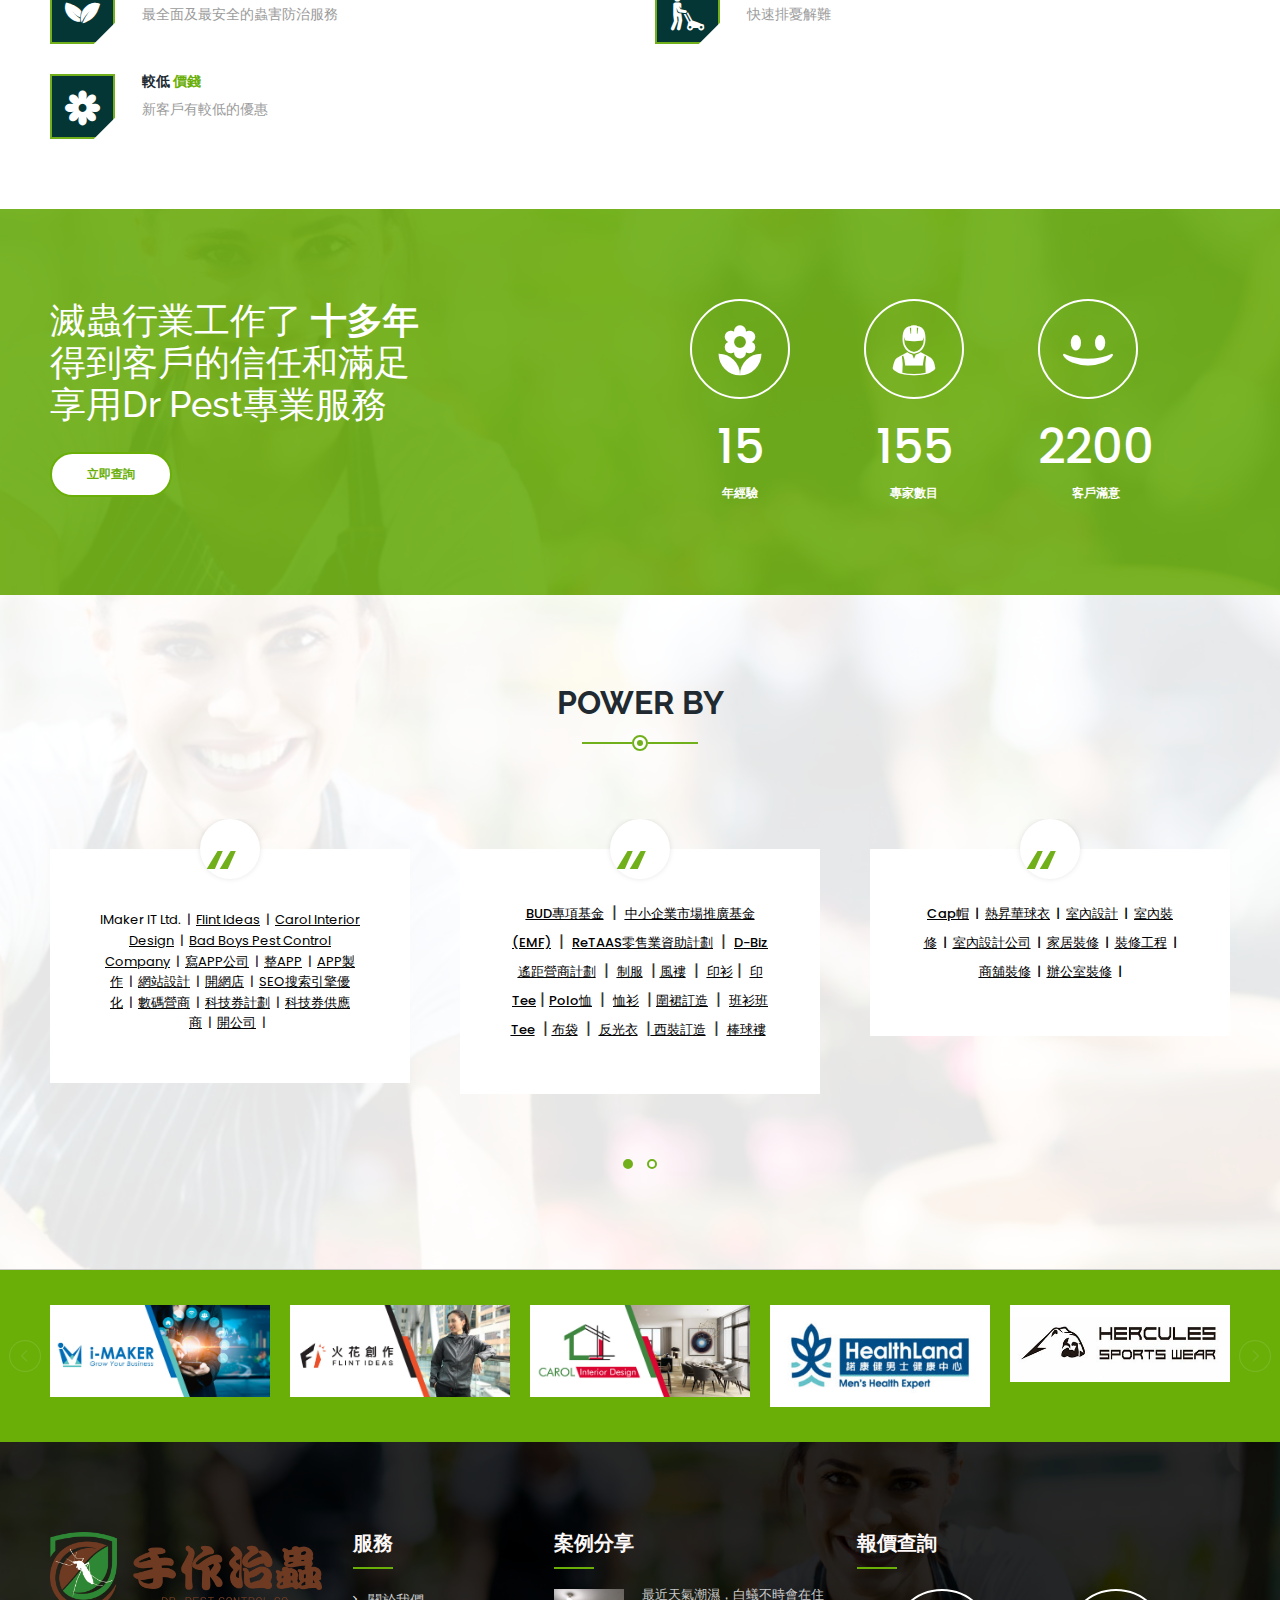
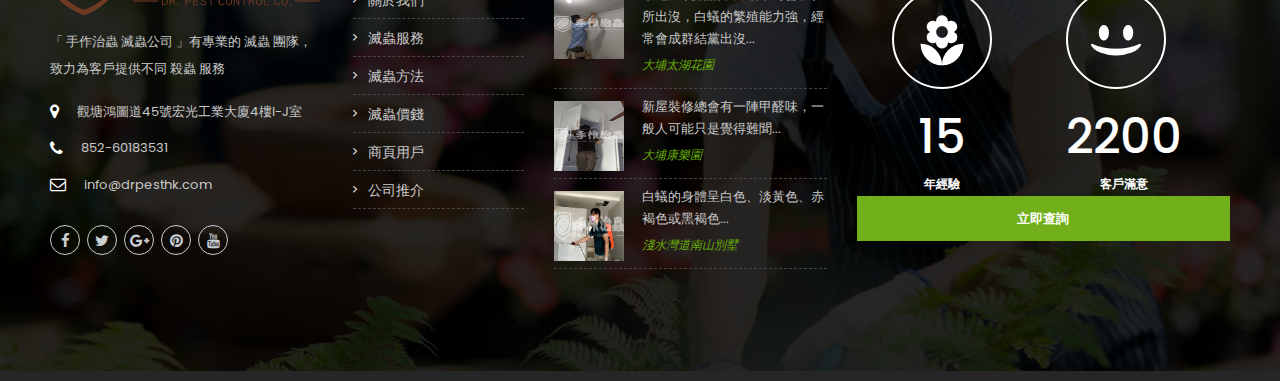
==== commit b1f49c72: "update" ====
--- a/index.html
+++ b/index.html
@@ -28,6 +28,7 @@
 	<!-- <script src="https://stackpath.bootstrapcdn.com/bootstrap/4.1.3/js/bootstrap.min.js" integrity="sha384-ChfqqxuZUCnJSK3+MXmPNIyE6ZbWh2IMqE241rYiqJxyMiZ6OW/JmZQ5stwEULTy" crossorigin="anonymous"></script> -->
 	<meta name="google-site-verification" content="wWHBRMINv65Apo0WuNTCNq6LvYM0Bk4wvo0X62aEets" />
 	<script src="https://apps.elfsight.com/p/platform.js" defer></script>
+	<script async src="https://cse.google.com/cse.js?cx=71363354e79f64b02"></script>
 	<script src="js/backtotop.js"></script>
 	<link rel="stylesheet" href="css/backtotop.css">
 	<link rel="stylesheet" href="https://cdnjs.cloudflare.com/ajax/libs/font-awesome/6.2.0/css/all.min.css" integrity="sha512-xh6O/CkQoPOWDdYTDqeRdPCVd1SpvCA9XXcUnZS2FmJNp1coAFzvtCN9BmamE+4aHK8yyUHUSCcJHgXloTyT2A==" crossorigin="anonymous" referrerpolicy="no-referrer" />
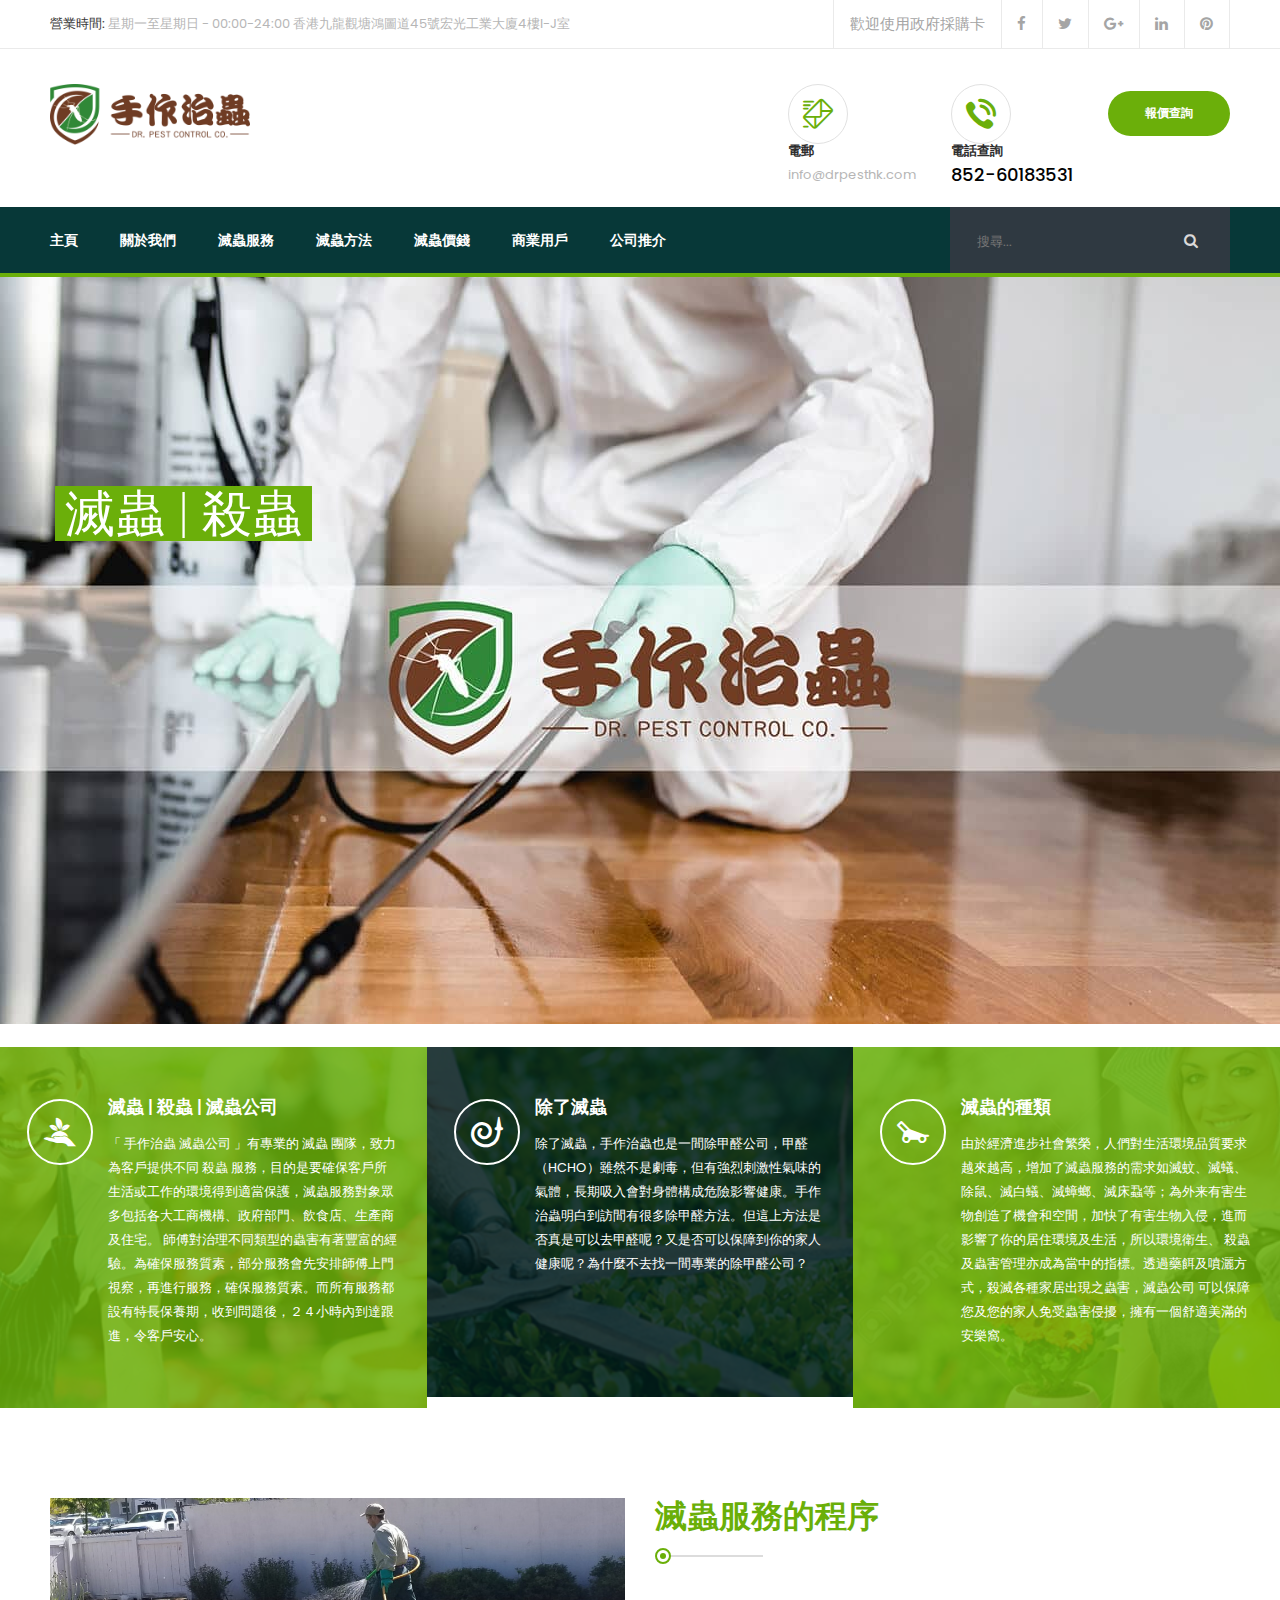
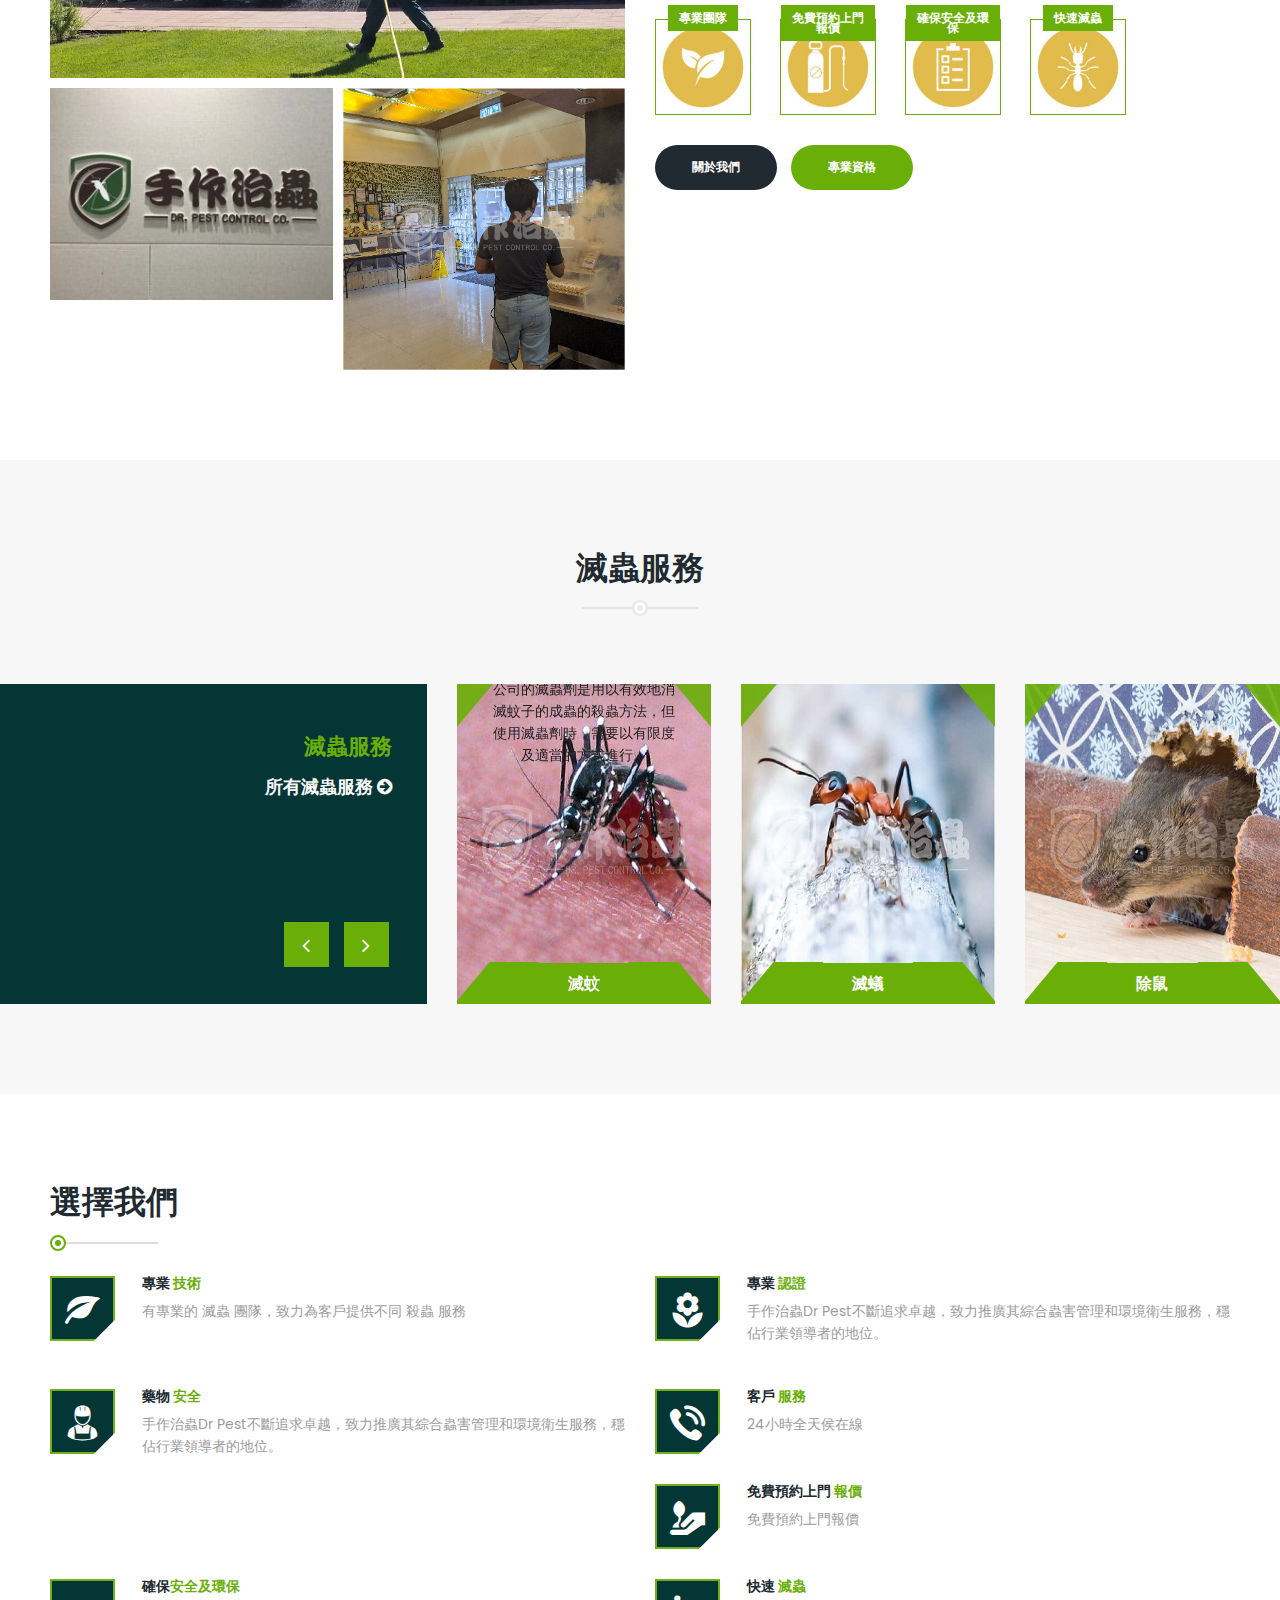
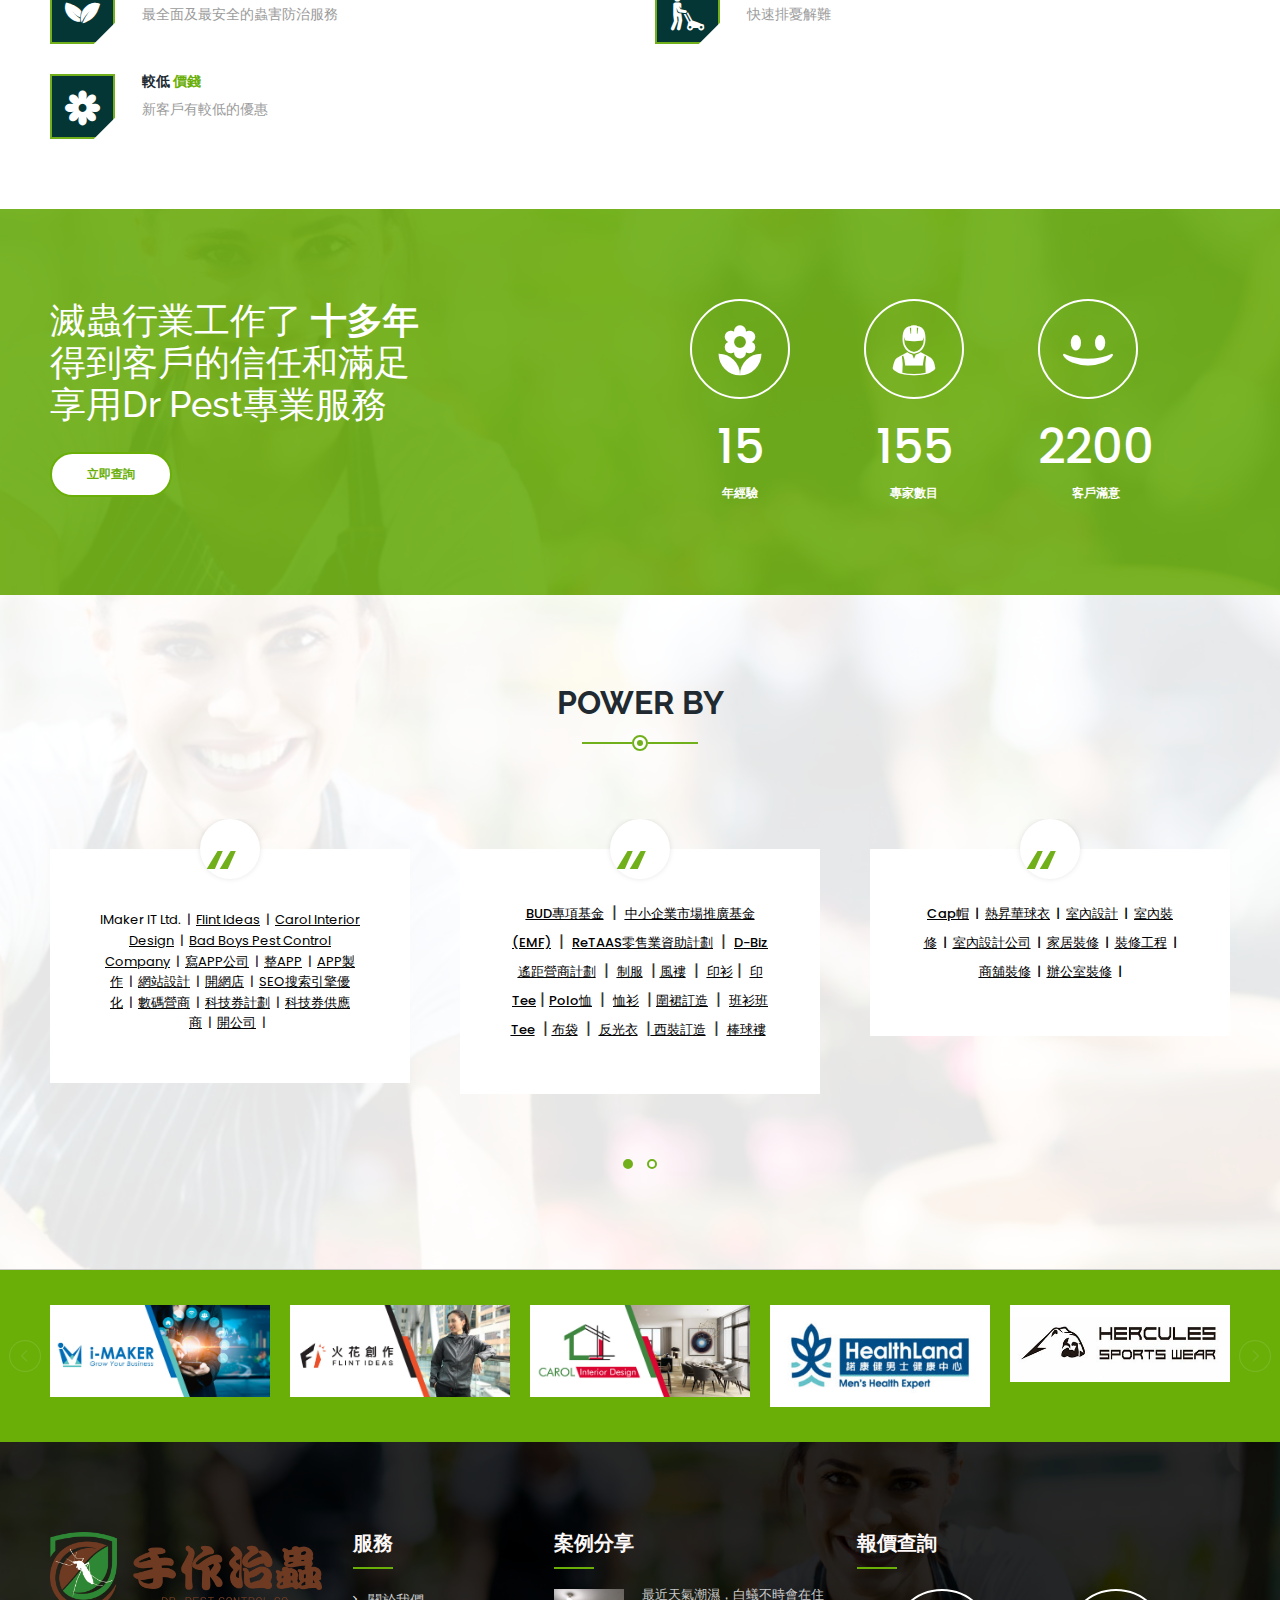
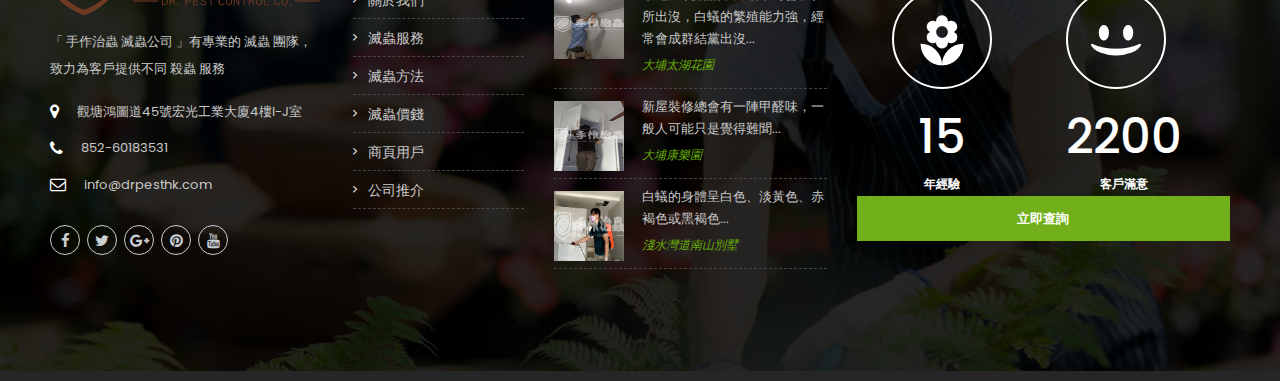
==== commit 4c91adda: "update title" ====
--- a/index.html
+++ b/index.html
@@ -3,7 +3,7 @@
 
 <head>
 	<meta charset="UTF-8">
-	<title>主頁</title>
+	<title>手作治蟲-主頁</title>
 	<!-- responsive meta -->
 	<meta name="viewport" content="width=device-width, initial-scale=1">
 	<!-- master stylesheet -->
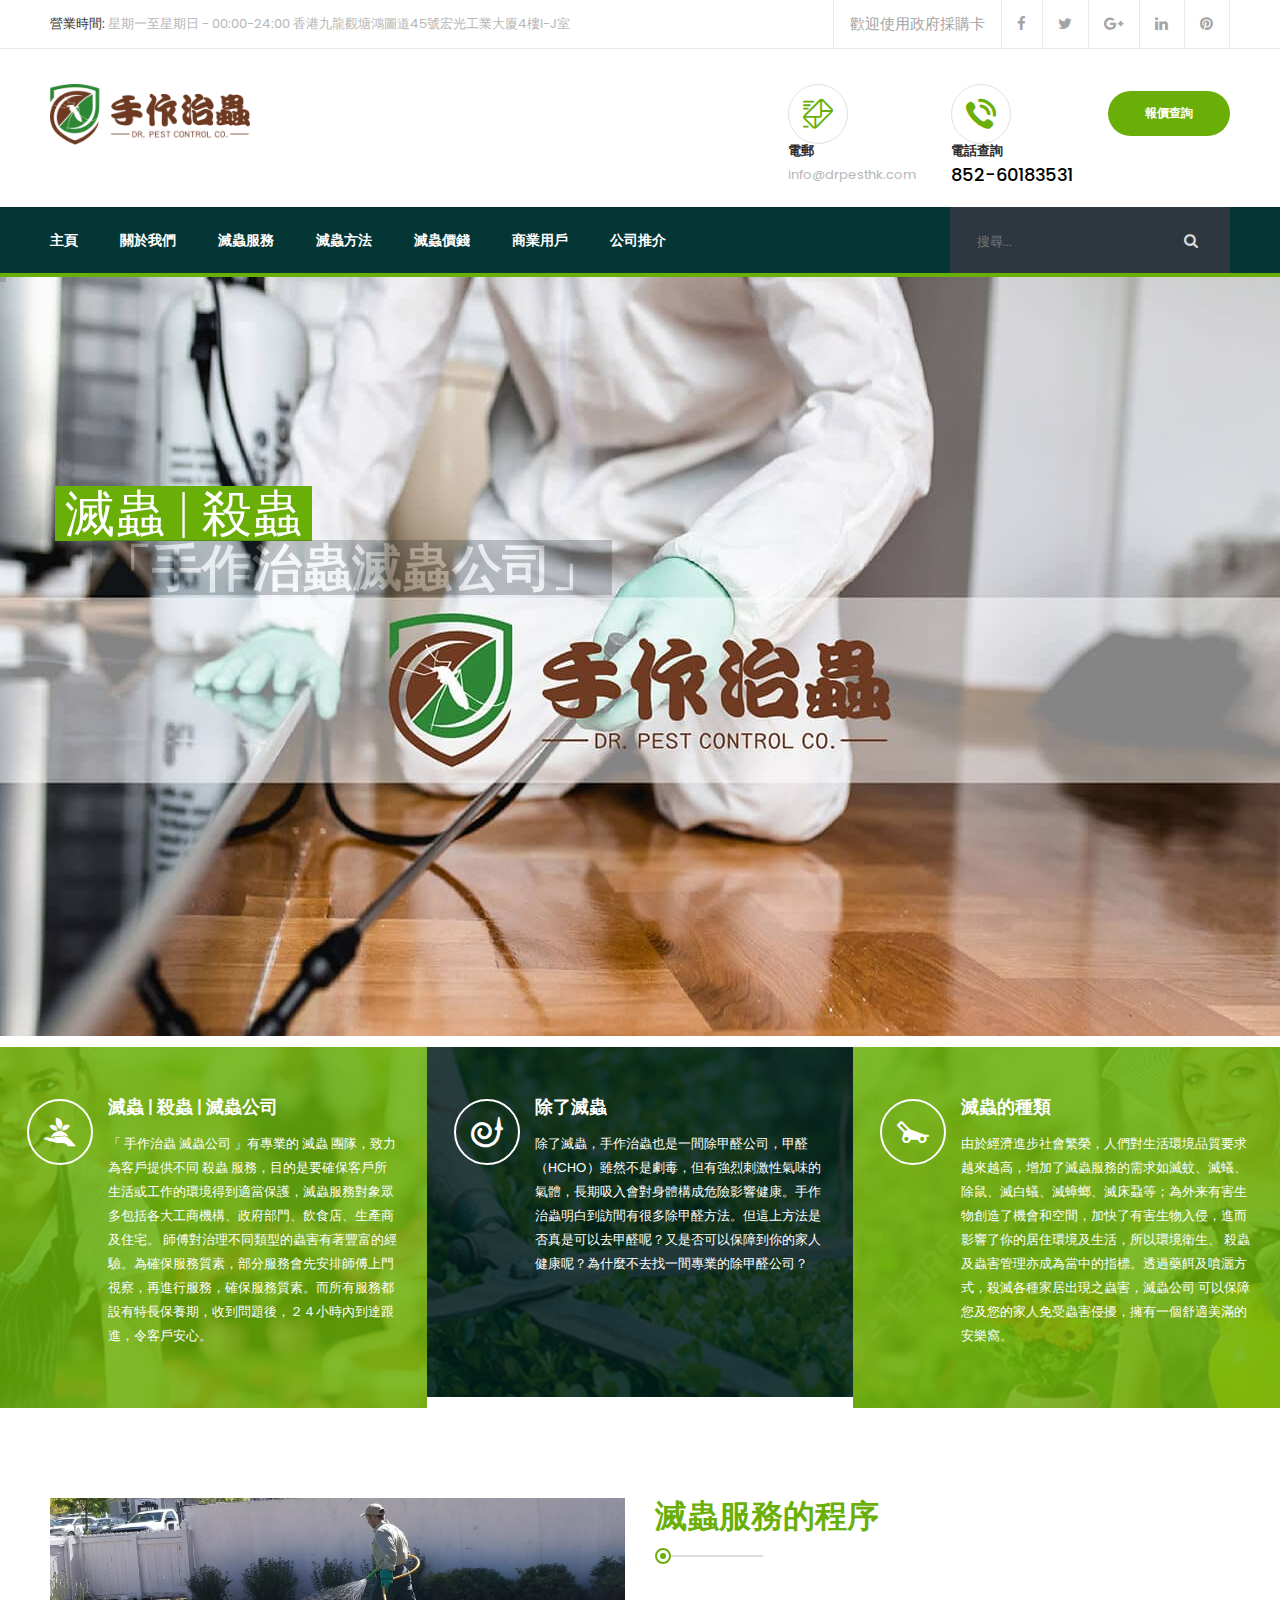
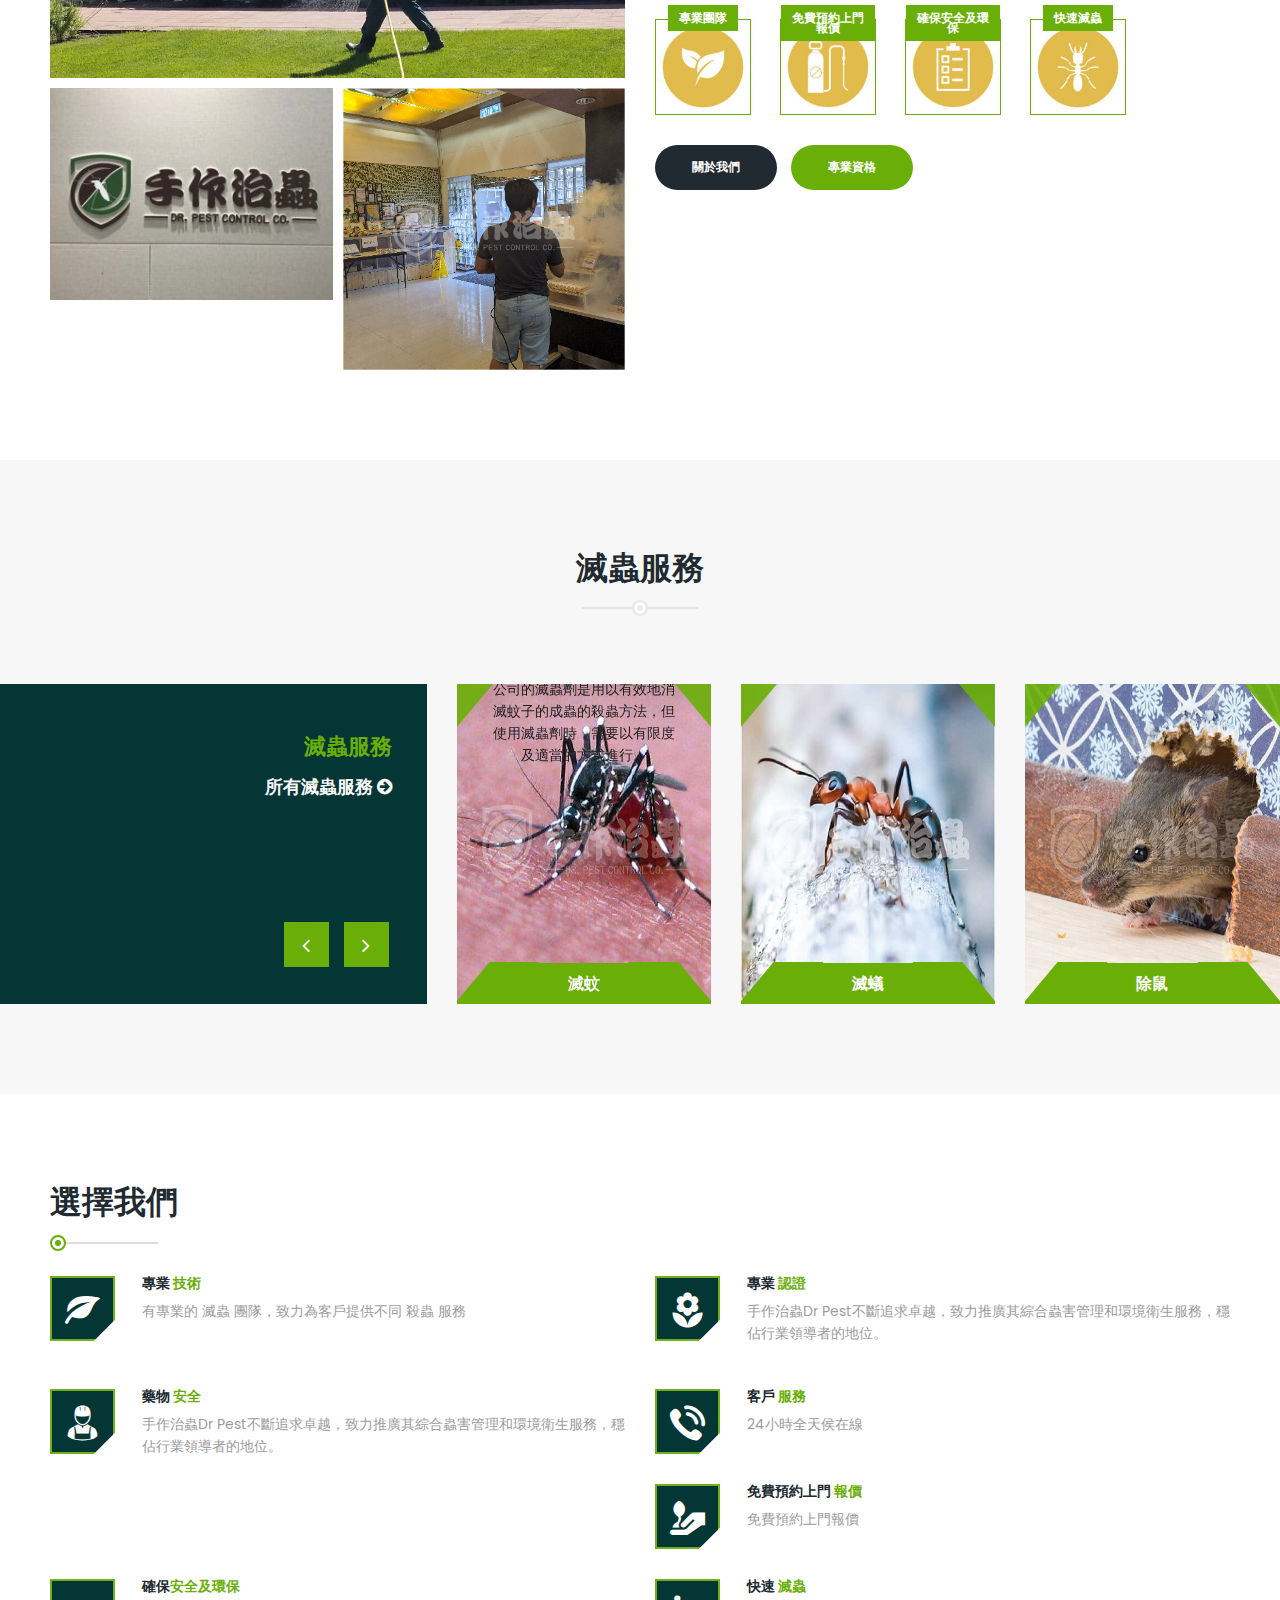
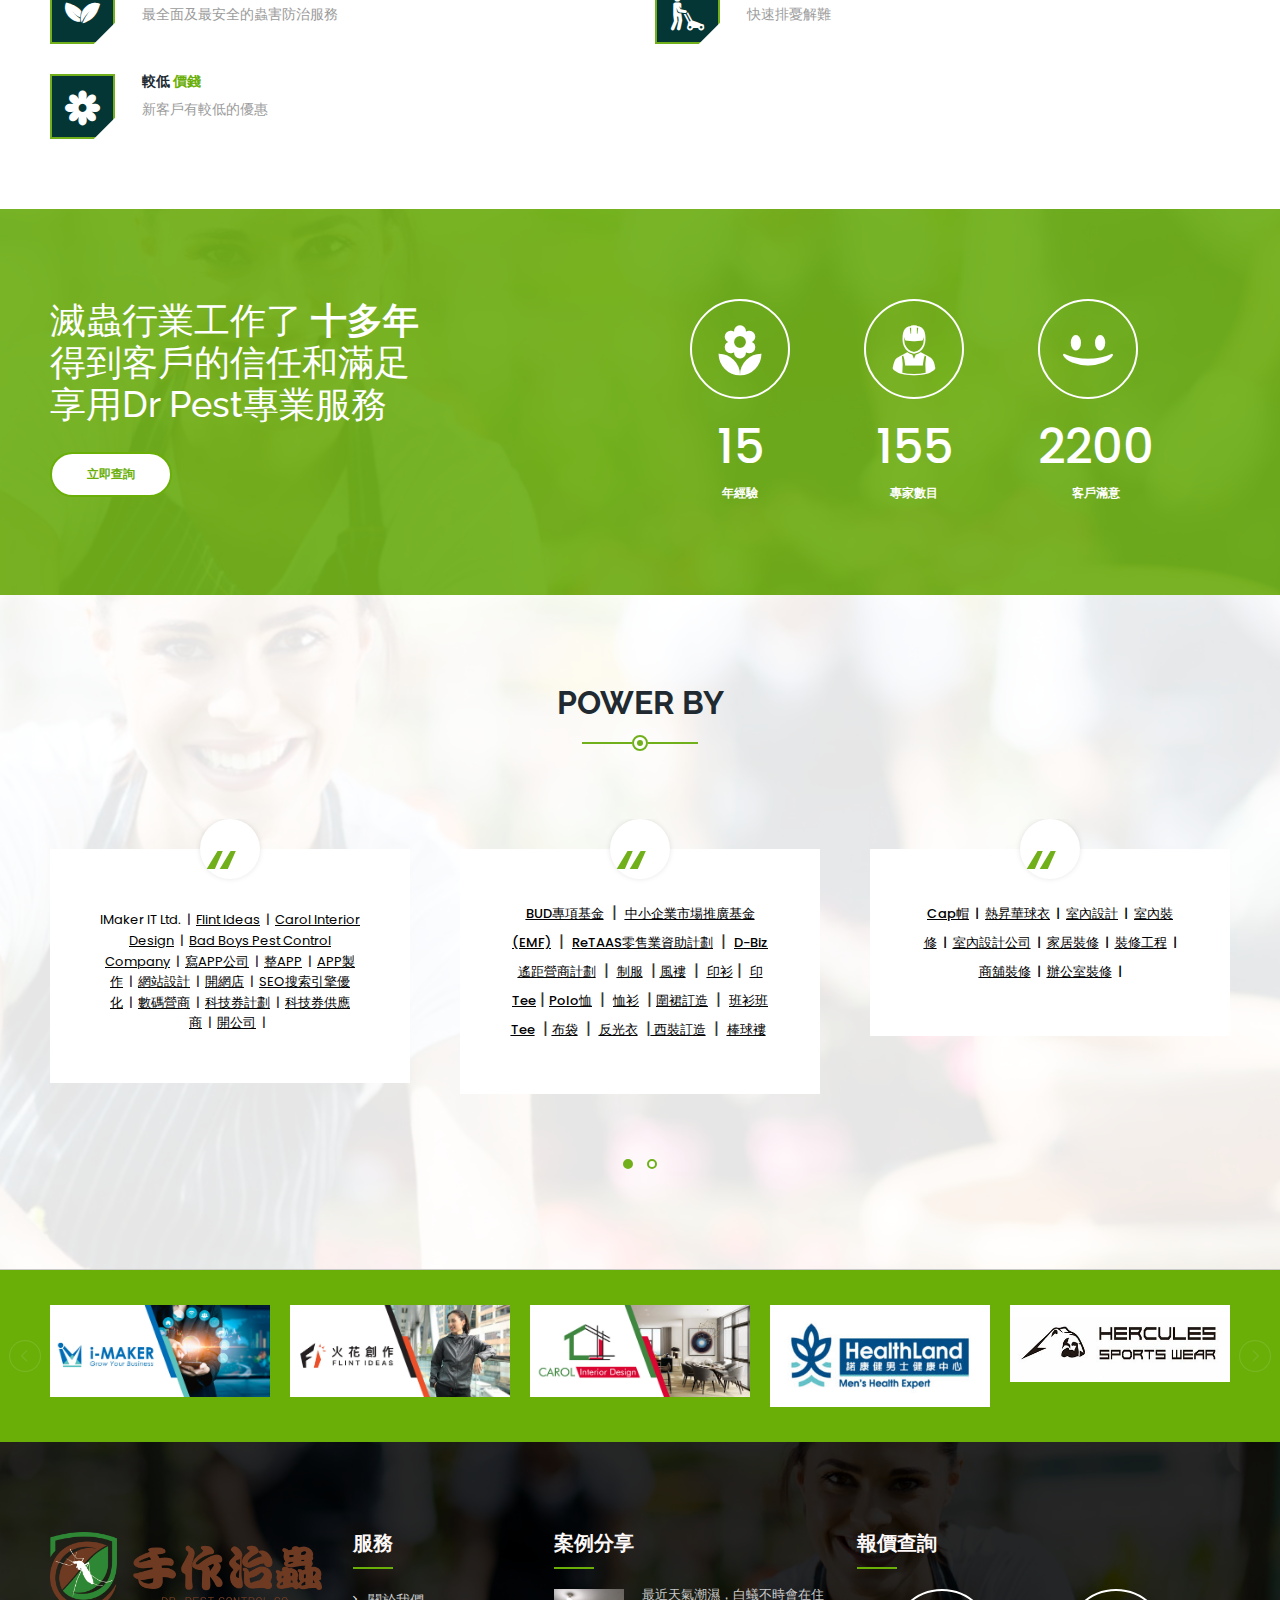
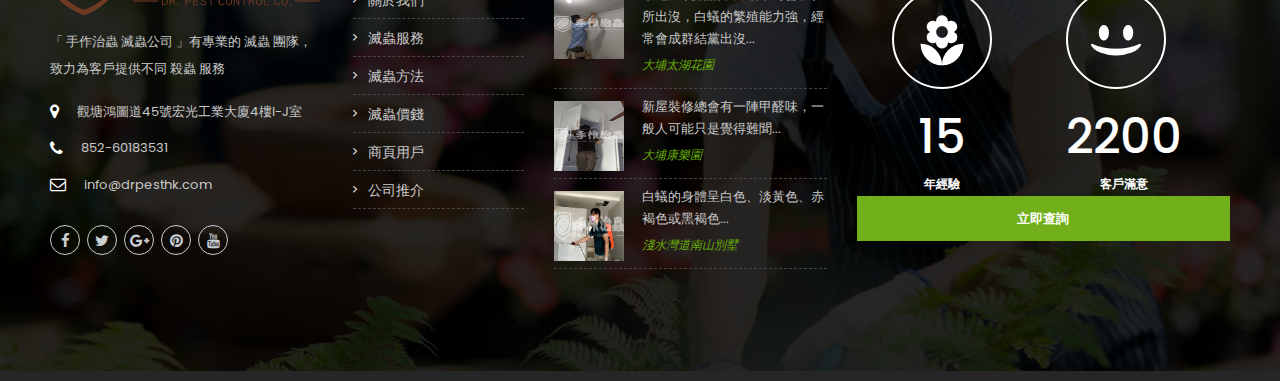
==== commit f4c16c0a: "update" ====
--- a/index.html
+++ b/index.html
@@ -31,7 +31,7 @@
 	<script async src="https://cse.google.com/cse.js?cx=71363354e79f64b02"></script>
 	<script src="js/backtotop.js"></script>
 	<link rel="stylesheet" href="css/backtotop.css">
-	<link rel="stylesheet" href="https://cdnjs.cloudflare.com/ajax/libs/font-awesome/6.2.0/css/all.min.css" integrity="sha512-xh6O/CkQoPOWDdYTDqeRdPCVd1SpvCA9XXcUnZS2FmJNp1coAFzvtCN9BmamE+4aHK8yyUHUSCcJHgXloTyT2A==" crossorigin="anonymous" referrerpolicy="no-referrer" />
+	
 	
 
 
@@ -44,7 +44,7 @@
 <body>
 	<!-- Back to top button -->
 	<button type="button" class="btn btn-danger btn-floating btn-lg" id="btn-back-to-top">
-		<i class="fas fa-arrow-up"></i>
+		<i class='fa fa-arrow-up'></i>
 	</button>
 	<div class="elfsight-app-95fda3e1-c4d7-405e-b28d-eb1912a03e1c"></div>
 	<!-- Preloader -->
